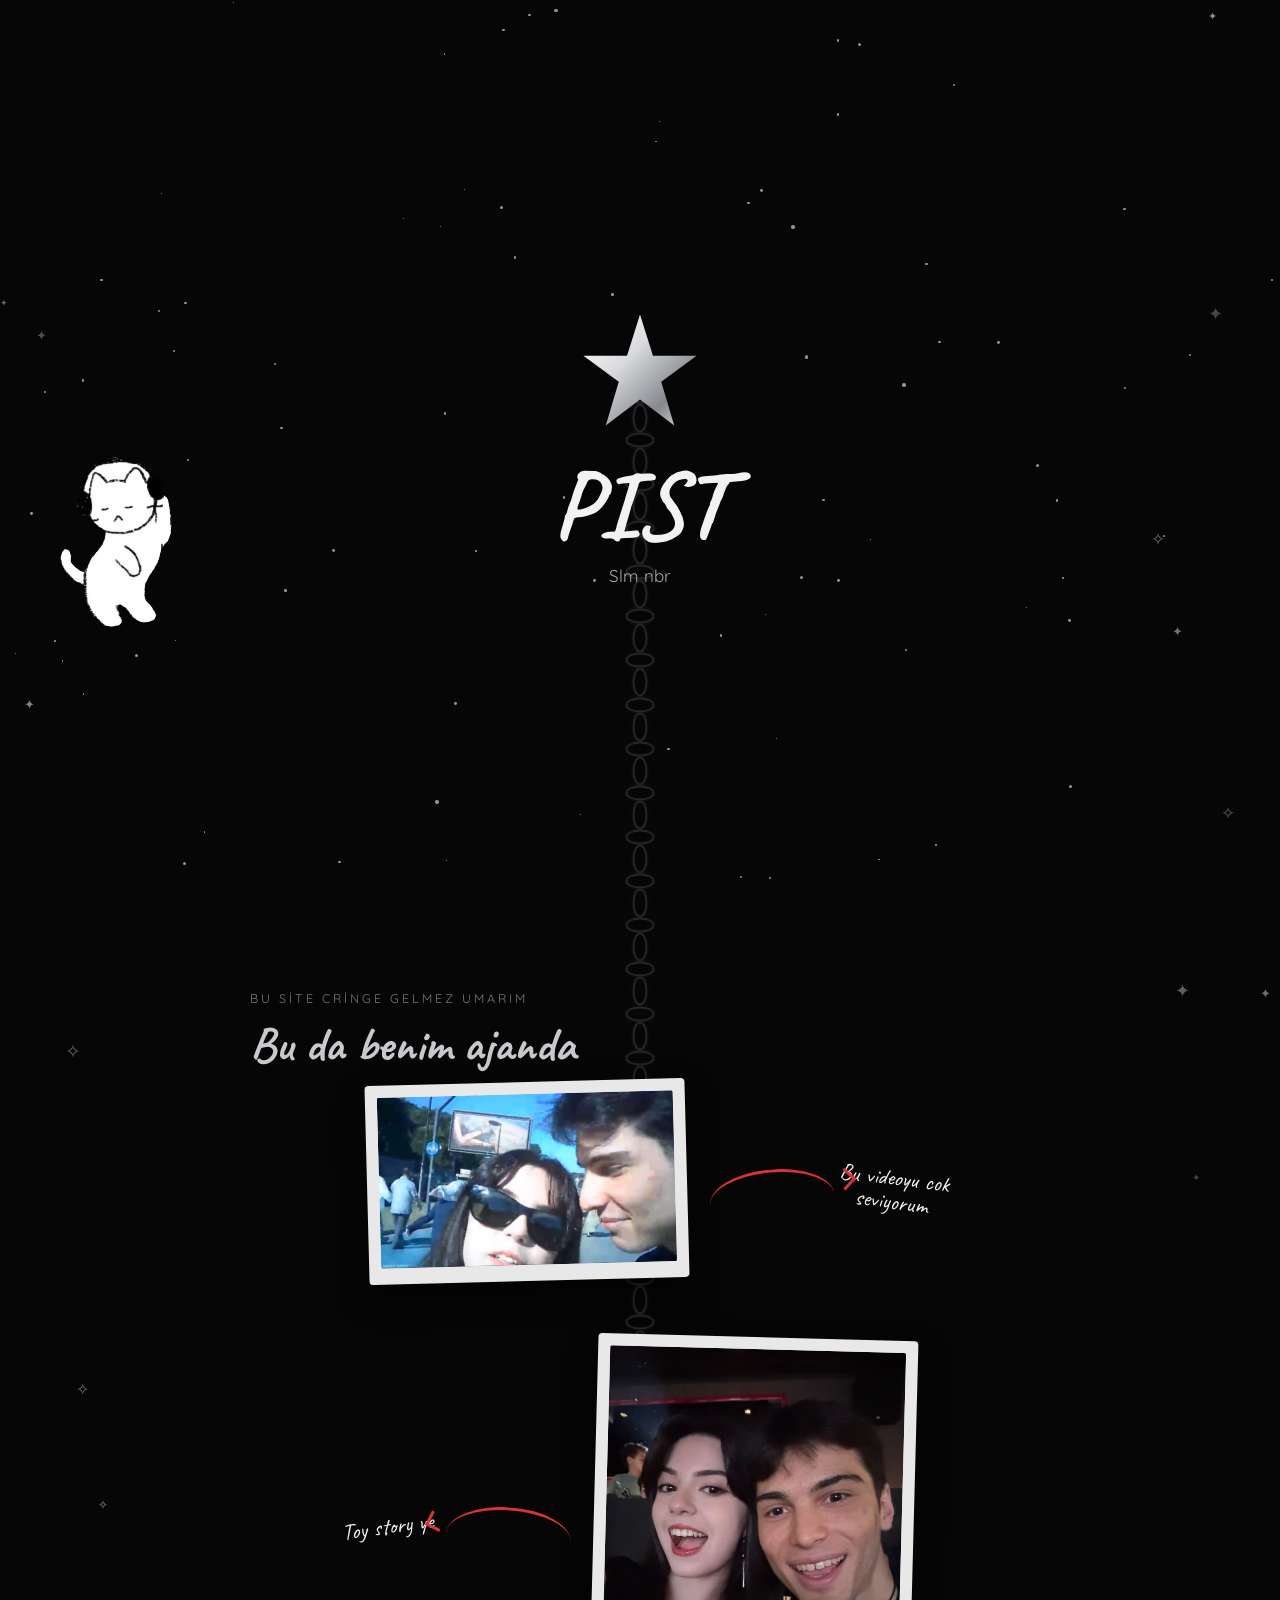
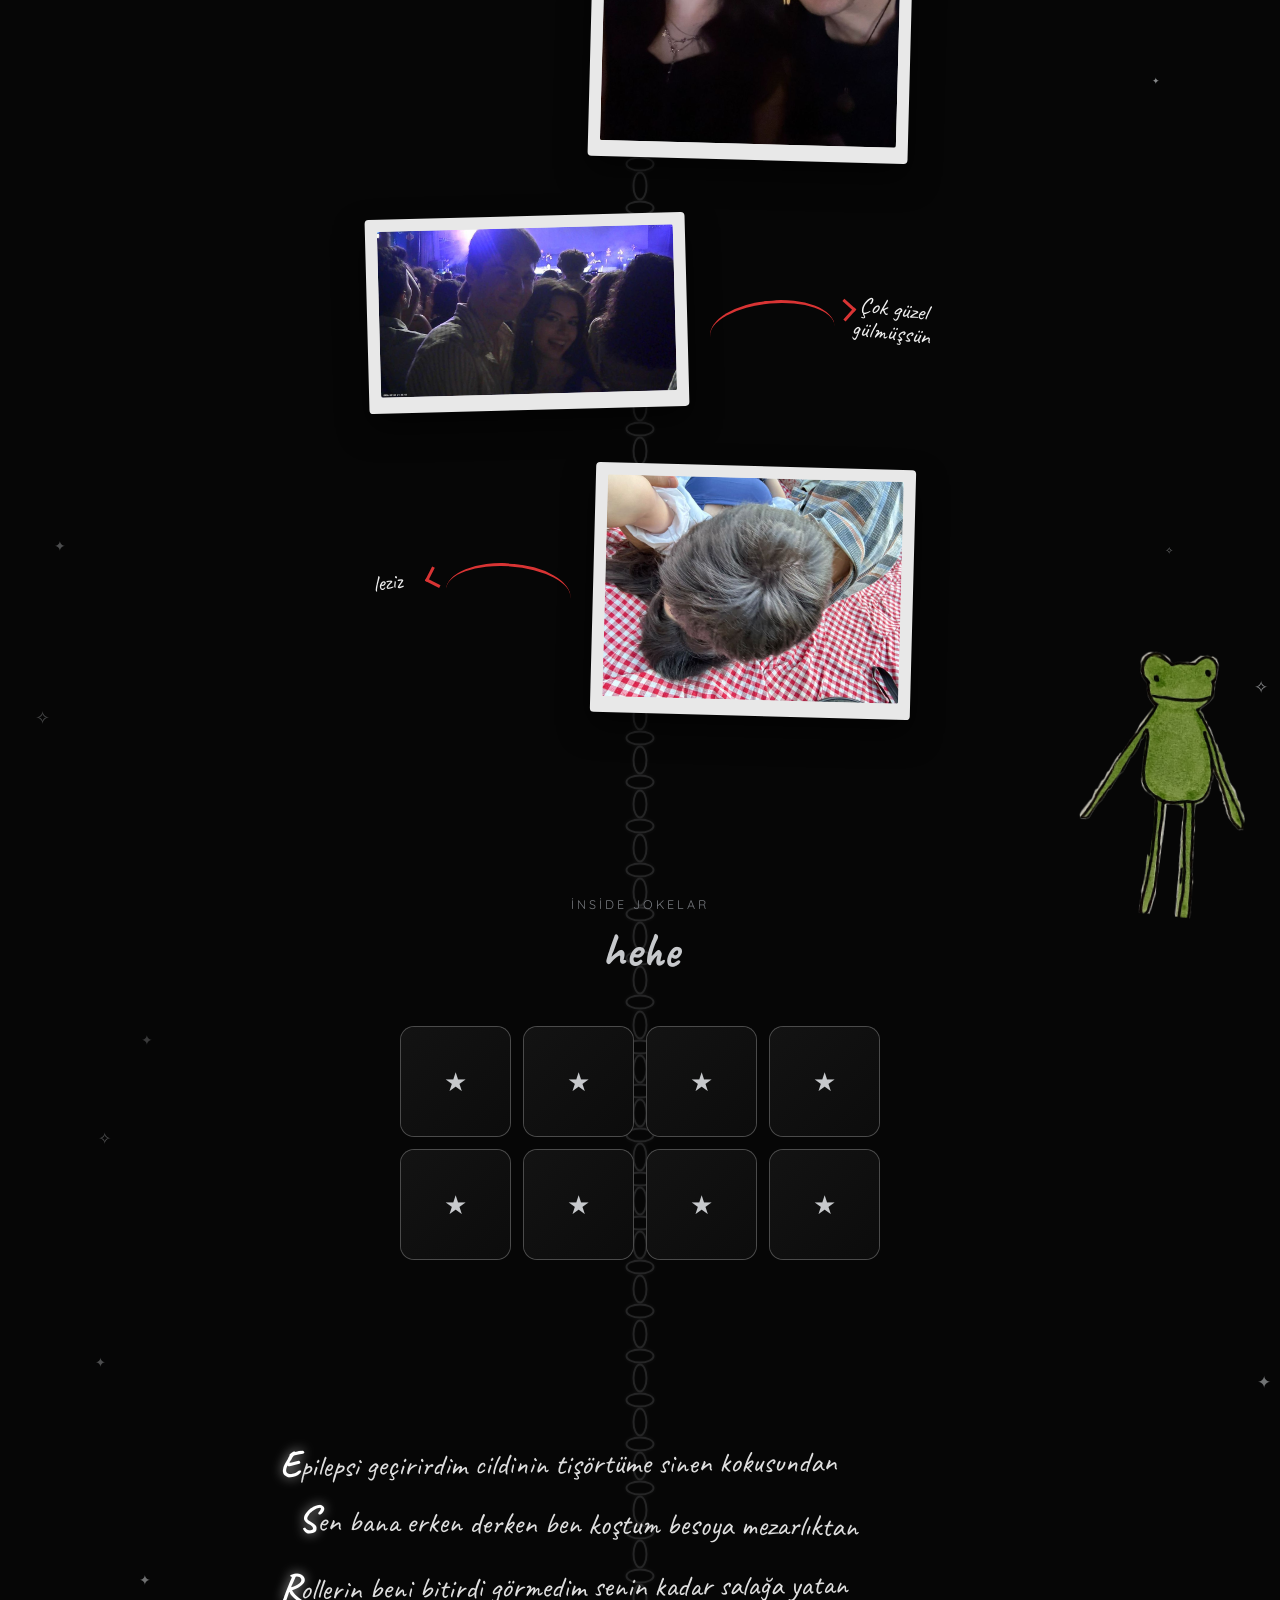
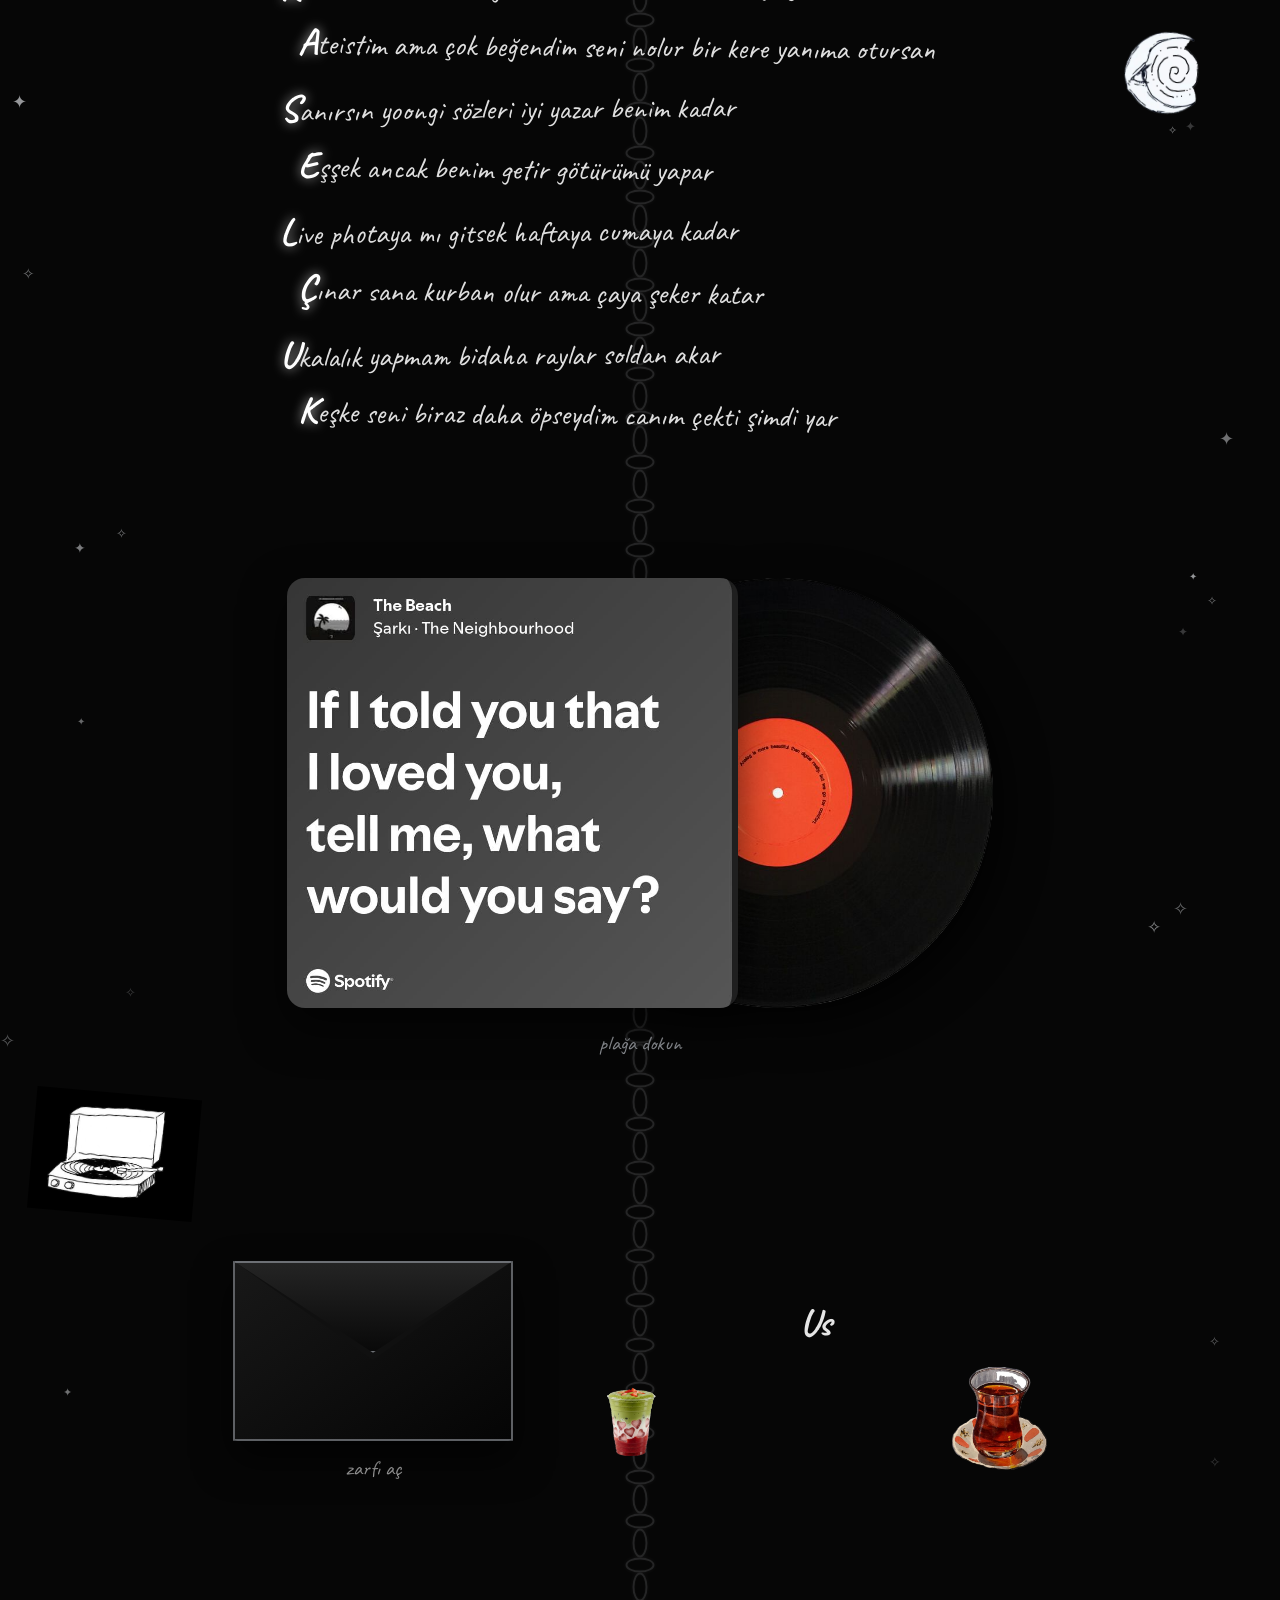
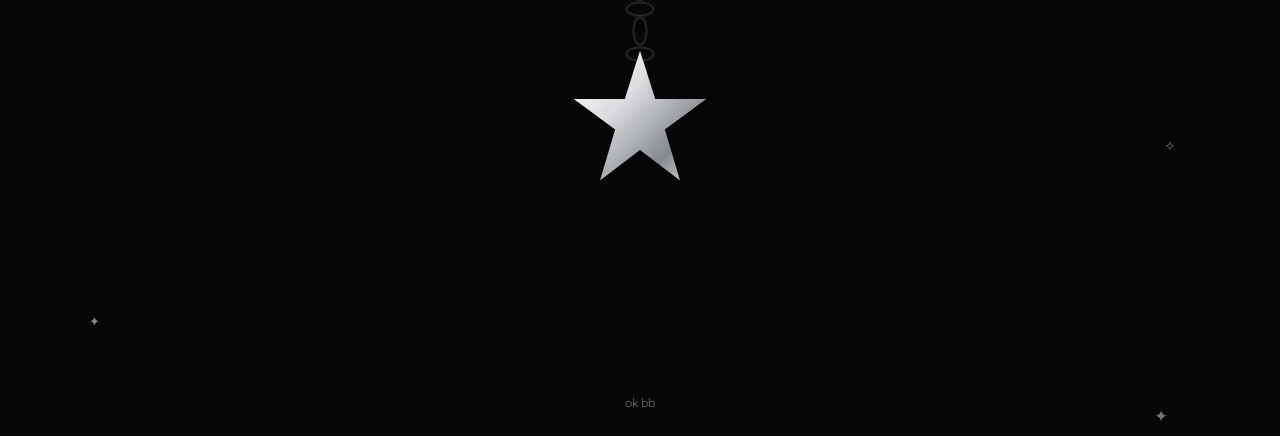
==== index.html @ 46d92c73 "s" ====
<!DOCTYPE html>
<html lang="tr">
<head>
<meta charset="UTF-8">
<meta name="viewport" content="width=device-width, initial-scale=1.0">
<title>★</title>
<link rel="icon" href="data:image/svg+xml,<svg xmlns=%22http://www.w3.org/2000/svg%22 viewBox=%220 0 100 100%22><text y=%22.9em%22 font-size=%2290%22 fill=%22silver%22>★</text></svg>">
<link rel="preconnect" href="https://fonts.googleapis.com">
<link rel="preconnect" href="https://fonts.gstatic.com" crossorigin>
<link href="https://fonts.googleapis.com/css2?family=Caveat:wght@500;600;700&family=Quicksand:wght@400;500;600;700&display=swap" rel="stylesheet">
<link rel="stylesheet" href="style.css">
</head>
<body>

<div id="stars"></div>
<div id="side-stars"></div>
<div id="star-chain" aria-hidden="true"></div>
<div class="page-photo page-photo-1"><img src="side-photo-1.png" alt=""></div>
<div class="page-photo page-photo-2"><img src="side-photo-2.png" alt=""></div>
<div class="page-photo page-photo-3"><img src="side-photo-3.png" alt=""></div>
<div class="page-photo page-photo-4"><img src="side-photo-4.png" alt=""></div>

<section id="hero">
  <div class="star-wrap"><button class="silver-star" id="top-star" type="button" onclick="loveBurst()" aria-label="Yıldızları göster"></button></div>
  <h1>PIST</h1>
  <p class="sub">Slm nbr</p>
</section>

<section id="anlar">
  <div class="eyebrow-label">Bu site cringe gelmez umarım</div>
  <h2 class="section-title">Bu da benim ajanda</h2>

  <div class="moments">
    <div class="moment">
      <div class="polaroid"><div class="frame"><img src="memory-1.jpg" alt=""></div></div>
      <div class="note">Bu videoyu cok seviyorum</div>
    </div>

    <div class="moment">
      <div class="polaroid"><div class="frame"><img src="memory-2.jpg" alt=""></div></div>
      <div class="note">Toy story ye</div>
    </div>

    <div class="moment">
      <div class="polaroid"><div class="frame"><img src="memory-3.jpg" alt=""></div></div>
      <div class="note">Çok güzel gülmüşsün</div>
    </div>

    <div class="moment">
      <div class="polaroid"><div class="frame"><img src="memory-4.jpg" alt=""></div></div>
      <div class="note">leziz</div>
    </div>
  </div>
</section>

<section id="game">
  <div class="eyebrow-label">inside jokelar</div>
  <h2 class="section-title">hehe</h2>
  <p class="section-desc" style="margin-left:auto;margin-right:auto;"></p>
  <div class="board" id="board"></div>
  <p id="game-status" role="status" aria-live="polite"></p>
</section>

<section id="akrostis" aria-label="Esra için akrostiş">
  <div class="acrostic">
    <p>Epilepsi geçirirdim cildinin tişörtüme sinen kokusundan</p>
    <p>Sen bana erken derken ben koştum besoya mezarlıktan</p>
    <p>Rollerin beni bitirdi görmedim senin kadar salağa yatan</p>
    <p>Ateistim ama çok beğendim seni nolur bir kere yanıma otursan</p>
    <p>Sanırsın yoongi sözleri iyi yazar benim kadar</p>
    <p>Eşşek ancak benim getir götürümü yapar</p>
    <p>Live photaya mı gitsek haftaya cumaya kadar</p>
    <p>Çınar sana kurban olur ama çaya şeker katar</p>
    <p>Ukalalık yapmam bidaha raylar soldan akar</p>
    <p>Keşke seni biraz daha öpseydim canım çekti şimdi yar</p>
  </div>
</section>

<section id="music-player">
  <button class="music-player" type="button" aria-label="Müziği çal ve plağı döndür" aria-pressed="false" onclick="toggleRecord(this, event)">
    <span class="record-disc" aria-hidden="true"><img src="plak.png" alt=""></span>
    <img class="music-card" src="music.jpeg" alt="The Beach — The Neighbourhood; If I told you that I loved you, tell me, what would you say?">
  </button>
  <p class="player-hint">plağa dokun</p>
  <audio id="record-audio" src="the-beach.mp3" preload="metadata"></audio>
</section>

<section id="letter-video">
  <div class="letter-video-wrap">
    <div class="envelope-area">
      <button class="envelope" type="button" aria-label="Zarfı aç" aria-expanded="false" onclick="toggleEnvelope(this)">
        <span class="envelope-back" aria-hidden="true"></span>
        <img class="kiss-photo" src="kiss.jpeg" alt="Zarfın içindeki fotoğraf">
        <span class="envelope-flap" aria-hidden="true"></span>
        <span class="envelope-front" aria-hidden="true"></span>
      </button>
      <p class="envelope-hint">zarfı aç</p>
    </div>
    <div class="video-column">
      <h3 class="us-title">Us</h3>
      <div class="us-scene">
        <img class="us-side" src="matcha.png" alt="Matcha">
        <video class="side-video" src="video.mp4" autoplay muted loop playsinline preload="auto" aria-label="Hareketli anı"></video>
        <img class="us-side" src="cay.png" alt="Çay">
      </div>
    </div>
  </div>
  <audio id="envelope-audio" src="ham.mp3" preload="metadata"></audio>
</section>

<section id="final">
  <button class="silver-star" id="bottom-star" type="button" onclick="loveBurst()" aria-label="Yıldızları göster"></button>
</section>

<footer>ok bb</footer>

<script src="script.js"></script>
</body>
</html>
---- style.css ----
:root{
    --night: #060606;
    --night2: #131313;
    --night3: #0c0c0c;
    --gold: #c7c9cc;
    --rose: #a7a9ac;
    --cream: #f2f2f2;
    --plum: #777a7f;
  }

  *{box-sizing:border-box; margin:0; padding:0;}
  html{scroll-behavior:smooth;}

  body{
    background: var(--night);
    color: var(--cream);
    font-family:'Quicksand', sans-serif;
    overflow-x:hidden;
    position:relative;
  }

  #stars{ position:fixed; inset:0; z-index:0; pointer-events:none; }
  .star{ position:absolute; background:var(--cream); border-radius:50%; opacity:.6; animation: twinkle 3s ease-in-out infinite; }
  @keyframes twinkle{ 0%,100%{opacity:.2; transform:scale(1);} 50%{opacity:1; transform:scale(1.4);} }

  #side-stars{ position:absolute; top:0; left:0; width:100%; z-index:0; pointer-events:none; }
  .side-star{ position:absolute; color:var(--gold); animation: twinkle 4s ease-in-out infinite; }
  #star-chain{ position:absolute; inset:0 0 auto; z-index:0; pointer-events:none; overflow:hidden; opacity:.16; }
  .chain-link{
    position:absolute; width:15px; height:29px; border:2px solid #c7c9cc; border-radius:50%;
    box-shadow:0 0 5px rgba(255,255,255,.35), inset 0 0 3px rgba(255,255,255,.25);
    transform:translate(-50%,-50%) rotate(var(--link-angle));
  }

  section{ position:relative; z-index:2; padding:90px 20px; max-width:820px; margin:0 auto; }
  h1,h2{ font-family:'Caveat', cursive; font-weight:700; }

  /* HERO */
  #hero{ min-height:100vh; display:flex; flex-direction:column; align-items:center; justify-content:center; text-align:center; }
  .star-wrap{ margin-bottom:24px; }
  .silver-star{
    width:118px; height:118px;
    display:block; border:0; padding:0; cursor:pointer;
    background:linear-gradient(135deg, #fff 5%, #d8dadd 38%, #85888d 72%, #f4f4f4 100%);
    clip-path:polygon(50% 0%, 61% 35%, 98% 35%, 68% 57%, 79% 94%, 50% 72%, 21% 94%, 32% 57%, 2% 35%, 39% 35%);
    filter:drop-shadow(0 0 12px rgba(255,255,255,.75)) drop-shadow(0 0 32px rgba(190,195,202,.45));
    animation: floaty 5s ease-in-out infinite;
  }
  .silver-star:hover{ filter:drop-shadow(0 0 16px rgba(255,255,255,.95)) drop-shadow(0 0 38px rgba(190,195,202,.65)); }
  .silver-star:focus-visible{ outline:3px solid #fff; outline-offset:7px; }
  @keyframes floaty{ 0%,100%{transform:translateY(0);} 50%{transform:translateY(-14px);} }

  #hero h1{ font-size:clamp(56px,10vw,96px); color:var(--cream); line-height:1; }
  #hero .sub{ font-size:17px; color:var(--rose); margin-top:12px; }

  .eyebrow-label{ font-size:12.5px; letter-spacing:3px; text-transform:uppercase; color:var(--plum); margin-bottom:8px; }
  .section-title{ font-size:clamp(32px,6vw,48px); color:var(--gold); margin-bottom:8px; }
  .section-desc{ color:var(--cream); opacity:.65; font-size:15px; margin-bottom:46px; max-width:520px; }

  /* ÖNEMLİ ANLAR */
  .moments{ display:flex; flex-direction:column; gap:56px; align-items:center; position:relative; }
  .moment{ width:min(650px, 100%); display:flex; flex-direction:column; align-items:center; position:relative; z-index:2; }
  .polaroid{
    width:min(320px, 82vw); background:#e8e8e8; padding:12px 12px 16px; border-radius:4px;
    box-shadow:0 14px 30px rgba(0,0,0,.55); position:relative; z-index:2;
  }
  .moment:nth-child(odd) .polaroid{ transform:rotate(-1.5deg); }
  .moment:nth-child(even) .polaroid{ transform:rotate(1.5deg); }
  .moment:nth-child(odd) .polaroid{ align-self:flex-start; margin-left:8%; }
  .moment:nth-child(even) .polaroid{ align-self:flex-end; margin-right:8%; }
  .polaroid .frame{
    width:100%; border-radius:2px; overflow:hidden; background:#b8b8b8; display:block;
  }
  .polaroid .frame img{ width:100%; display:block; object-fit:cover; }

  .page-photo{
    position:absolute; width:clamp(90px, 13vw, 165px); padding:0;
    background:transparent; box-shadow:none; z-index:1; pointer-events:none;
  }
  .page-photo img{ display:block; width:100%; height:auto; background:transparent; }
  .page-photo-4 img{ mix-blend-mode:screen; }
  .page-photo-1{ top:8%; left:clamp(8px,2.5vw,42px); transform:rotate(-6deg); }
  .page-photo-2{ top:43%; right:clamp(8px,2.5vw,42px); transform:rotate(6deg); }
  .page-photo-3{ top:61%; right:clamp(8px,2.5vw,42px); transform:rotate(-5deg); }
  .page-photo-4{ top:82%; left:clamp(8px,2.5vw,42px); transform:rotate(5deg); }

  .note{
    position:absolute; top:42%; width:145px; padding:0; font-family:'Caveat', cursive;
    font-size:23px; line-height:1.05; color:#eee; text-align:center;
  }
  .note{ z-index:1; }
  .note::before{ content:''; position:absolute; top:38%; width:125px; height:58px; border-top:3px solid #d93434; border-radius:50%; z-index:1; }
  .note::after{ content:''; position:absolute; top:22%; width:13px; height:13px; border-top:3px solid #d93434; border-left:3px solid #d93434; z-index:1; }
  .moment:nth-child(odd) .note{ right:0; transform:rotate(7deg); }
  .moment:nth-child(odd) .note::before{ right:88%; transform:rotate(-12deg); }
  .moment:nth-child(odd) .note::after{ right:78%; transform:rotate(125deg); }
  .moment:nth-child(even) .note{ left:0; transform:rotate(-8deg); }
  .moment:nth-child(even) .note::before{ left:88%; transform:rotate(12deg); }
  .moment:nth-child(even) .note::after{ left:78%; transform:rotate(-55deg); }

  /* MEMORY GAME */
  #game{ text-align:center; }
  .board{ display:grid; grid-template-columns:repeat(4,1fr); gap:12px; max-width:480px; margin:0 auto; }
  .card{
    aspect-ratio:1/1; border-radius:14px; cursor:pointer; position:relative;
    background:var(--night2); border:1px solid rgba(205,205,205,.3);
    transform-style:preserve-3d; transition: transform .35s ease;
  }
  .card .face{
    position:absolute; inset:0; display:flex; align-items:center; justify-content:center;
    border-radius:14px; backface-visibility:hidden; padding:6px; text-align:center;
  }
  .card .front{ background:linear-gradient(135deg, var(--night2), var(--night3)); font-size:26px; color:var(--gold); }
  .card .back{ background:linear-gradient(135deg, var(--rose), var(--plum)); color:#fff; font-family:'Caveat'; font-size:15px; transform:rotateY(180deg); line-height:1.25; }
  .card.flipped{ transform:rotateY(180deg); }
  .card.matched{ opacity:.5; cursor:default; }
  .card:focus-visible{ outline:2px solid var(--gold); }
  #game-status{ margin-top:20px; font-size:14.5px; color:var(--rose); min-height:22px; }

  /* AKROSTİŞ */
  #akrostis{ padding-top:35px; padding-bottom:75px; }
  .acrostic{ max-width:720px; margin:0 auto; font-family:'Caveat', cursive; font-size:clamp(22px,3.5vw,30px); line-height:1.45; color:#dedede; }
  .acrostic p{ transform:rotate(var(--tilt)); margin:7px 0; }
  .acrostic p::first-letter{ color:#fff; font-size:1.25em; font-weight:700; text-shadow:0 0 12px rgba(255,255,255,.7); }
  .acrostic p:nth-child(odd){ --tilt:-.5deg; }
  .acrostic p:nth-child(even){ --tilt:.5deg; padding-left:18px; }

  /* MÜZİK KARTI VE PLAK */
  #music-player{ padding-top:55px; padding-bottom:20px; text-align:center; overflow:visible; }
  .music-player{
    --player-size:min(58vw, 430px);
    position:relative; display:inline-block; height:var(--player-size);
    width:calc(var(--player-size) * 1.64); border:0; padding:0; background:none;
    cursor:pointer; isolation:isolate;
  }
  .music-card{
    position:absolute; z-index:2; left:0; top:0; height:var(--player-size); width:auto;
    border-radius:18px; box-shadow:0 18px 45px rgba(0,0,0,.6); display:block;
  }
  .record-disc{
    position:absolute; z-index:1; left:calc(var(--player-size) * .64); top:0;
    width:var(--player-size); height:var(--player-size); border-radius:50%; overflow:hidden;
    filter:drop-shadow(10px 15px 22px rgba(0,0,0,.75));
  }
  .record-disc img{
    position:absolute; width:100%; height:auto; left:0; top:50%;
    transform:translateY(-50%) rotate(0deg); transform-origin:50% 50%; display:block;
  }
  .music-player.is-spinning .record-disc img{ animation:recordSpin 2.8s linear infinite; }
  @keyframes recordSpin{ to{ transform:translateY(-50%) rotate(360deg); } }
  .peki-drop{
    position:absolute; z-index:0; left:18%; top:48%; margin:0; color:#fff;
    font-family:'Quicksand', sans-serif; font-size:clamp(38px,7vw,76px); font-weight:700;
    letter-spacing:.12em; pointer-events:none; white-space:nowrap;
    animation:pekiFall 5.5s cubic-bezier(.32,.03,.62,1) forwards;
  }
  @keyframes pekiFall{
    0%{ transform:translate(-50%,-50%) scale(.7); opacity:0; }
    14%{ opacity:1; }
    38%{ transform:translate(-50%,75%) scale(1); opacity:1; }
    100%{ transform:translate(-50%,105vh) scale(1.08); opacity:0; }
  }
  .record-star{
    position:fixed; z-index:20; left:0; top:0; color:#f4f4f4; pointer-events:none;
    font-size:var(--star-size); line-height:1; text-shadow:0 0 12px #fff;
    animation:starExplosion 1.25s cubic-bezier(.12,.72,.2,1) forwards;
  }
  @keyframes starExplosion{
    0%{ transform:translate(-50%,-50%) scale(.05) rotate(0deg); opacity:0; }
    18%{ opacity:1; }
    72%{ opacity:1; }
    100%{ transform:translate(calc(-50% + var(--burst-x)),calc(-50% + var(--burst-y))) scale(2.8) rotate(var(--spin)); opacity:0; }
  }

  .clap-video{
    position:fixed; z-index:100; left:50%; top:50%; width:min(78vw,520px); max-height:78vh;
    transform:translate(-50%,-50%) scale(.82); object-fit:contain; pointer-events:none;
    border:0; background:transparent; filter:drop-shadow(0 18px 36px rgba(0,0,0,.75));
    animation:clapAppear .28s ease-out forwards;
  }
  .clap-video.is-leaving{ animation:clapDisappear .28s ease-in forwards; }
  @keyframes clapAppear{ to{ transform:translate(-50%,-50%) scale(1); } }
  @keyframes clapDisappear{ to{ transform:translate(-50%,-50%) scale(.9); opacity:0; } }
  .music-player:focus-visible{ outline:3px solid #d8dadd; outline-offset:10px; border-radius:18px; }
  .player-hint{ margin-top:18px; color:#8f9297; font-family:'Caveat', cursive; font-size:21px; }

  /* ZARF VE VİDEO */
  #letter-video{ padding-top:20px; padding-bottom:110px; }
  .letter-video-wrap{ display:flex; align-items:flex-end; justify-content:center; gap:clamp(28px,6vw,70px); }
  .envelope-area{ text-align:center; }
  .envelope{
    position:relative; width:280px; height:345px; border:0; padding:0; background:none;
    cursor:pointer; overflow:visible; perspective:900px;
  }
  .envelope-back{
    position:absolute; z-index:0; left:0; bottom:0; width:100%; height:180px;
    background:#101010; border:2px solid #5e6064; border-radius:5px;
    box-shadow:0 18px 38px rgba(0,0,0,.65), inset 0 0 30px rgba(255,255,255,.025);
  }
  .kiss-photo{
    position:absolute; z-index:1; left:50%; bottom:18px; width:185px; height:245px;
    object-fit:cover; padding:7px 7px 22px; background:#e7e7e7;
    box-shadow:0 7px 22px rgba(0,0,0,.65); transform:translateX(-50%) translateY(105px) rotate(-2deg);
    opacity:0; visibility:hidden;
    transition:transform 1s cubic-bezier(.2,.75,.2,1), opacity .25s ease, visibility 0s .8s; pointer-events:none;
  }
  .envelope-front{
    position:absolute; z-index:3; left:0; bottom:0; width:100%; height:180px;
    background:linear-gradient(145deg,#181818,#050505); border:2px solid #5e6064;
    clip-path:polygon(0 0,50% 55%,100% 0,100% 100%,0 100%);
  }
  .envelope-flap{
    position:absolute; z-index:4; left:0; bottom:88px; width:100%; height:92px;
    background:linear-gradient(180deg,#242424,#090909); border:2px solid #6d7075;
    clip-path:polygon(0 0,100% 0,50% 100%); transform-origin:top center;
    transition:transform .7s ease, z-index 0s .35s;
  }
  .envelope.open .envelope-flap{ transform:rotateX(180deg); z-index:0; transition:transform .7s ease, z-index 0s .2s; }
  .envelope.open .kiss-photo{
    transform:translateX(-50%) translateY(-95px) rotate(2deg); opacity:1; visibility:visible;
    transition:transform 1s cubic-bezier(.2,.75,.2,1), opacity .2s ease .12s, visibility 0s;
  }
  .envelope:focus-visible{ outline:3px solid #d8dadd; outline-offset:7px; border-radius:6px; }
  .envelope-hint{ margin-top:10px; color:#aaa; font-family:'Caveat', cursive; font-size:21px; }
  .side-video{
    width:min(250px,30vw); max-height:430px; display:block; object-fit:contain;
    border:0; border-radius:0; background:transparent; box-shadow:none;
  }
  .video-column{ display:flex; flex-direction:column; align-items:center; }
  .us-title{ margin:0 0 14px; font-family:'Caveat', cursive; font-size:38px; color:#e5e5e5; line-height:1; }
  .us-scene{ display:flex; align-items:center; justify-content:center; gap:12px; }
  .us-side{ width:min(95px,11vw); height:120px; object-fit:contain; display:block; }

  @media (max-width:600px){
    .board{ grid-template-columns:repeat(3,1fr); }
    .moments{ gap:76px; }
    .note{ position:relative; top:auto; width:70%; margin-top:25px; }
    .moment:nth-child(odd) .note{ right:auto; align-self:flex-end; margin-right:2%; }
    .moment:nth-child(even) .note{ left:auto; align-self:flex-start; margin-left:2%; }
    .note::before{ top:-34px; }
    .note::after{ top:-45px; }
    .page-photo{ width:88px; opacity:.92; }
    .music-player{ --player-size:min(53vw, 330px); }
    .letter-video-wrap{ flex-direction:column; align-items:center; gap:45px; }
    .envelope{ width:250px; height:320px; }
    .envelope-back,.envelope-front{ height:160px; }
    .envelope-flap{ bottom:78px; height:82px; }
    .kiss-photo{ width:165px; height:220px; }
    .side-video{ width:min(48vw,230px); max-height:520px; }
    .us-scene{ gap:2vw; }
    .us-side{ width:min(16vw,75px); height:min(22vw,105px); }
  }

  /* FINAL / MAIN CTA */
  #final{ text-align:center; padding-bottom:150px; padding-top:60px; }
  #final .silver-star{ width:138px; height:138px; margin:0 auto 30px; }
  .heart{ position:fixed; bottom:-20px; font-size:22px; pointer-events:none; z-index:5; animation: rise linear forwards; }
  @keyframes rise{ to{ transform:translateY(-110vh) translateX(var(--drift)); opacity:0; } }

  footer{ text-align:center; padding:26px; font-size:12px; color:var(--plum); position:relative; z-index:1; }

  @media (prefers-reduced-motion: reduce){ *{ animation:none !important; transition:none !important; } }
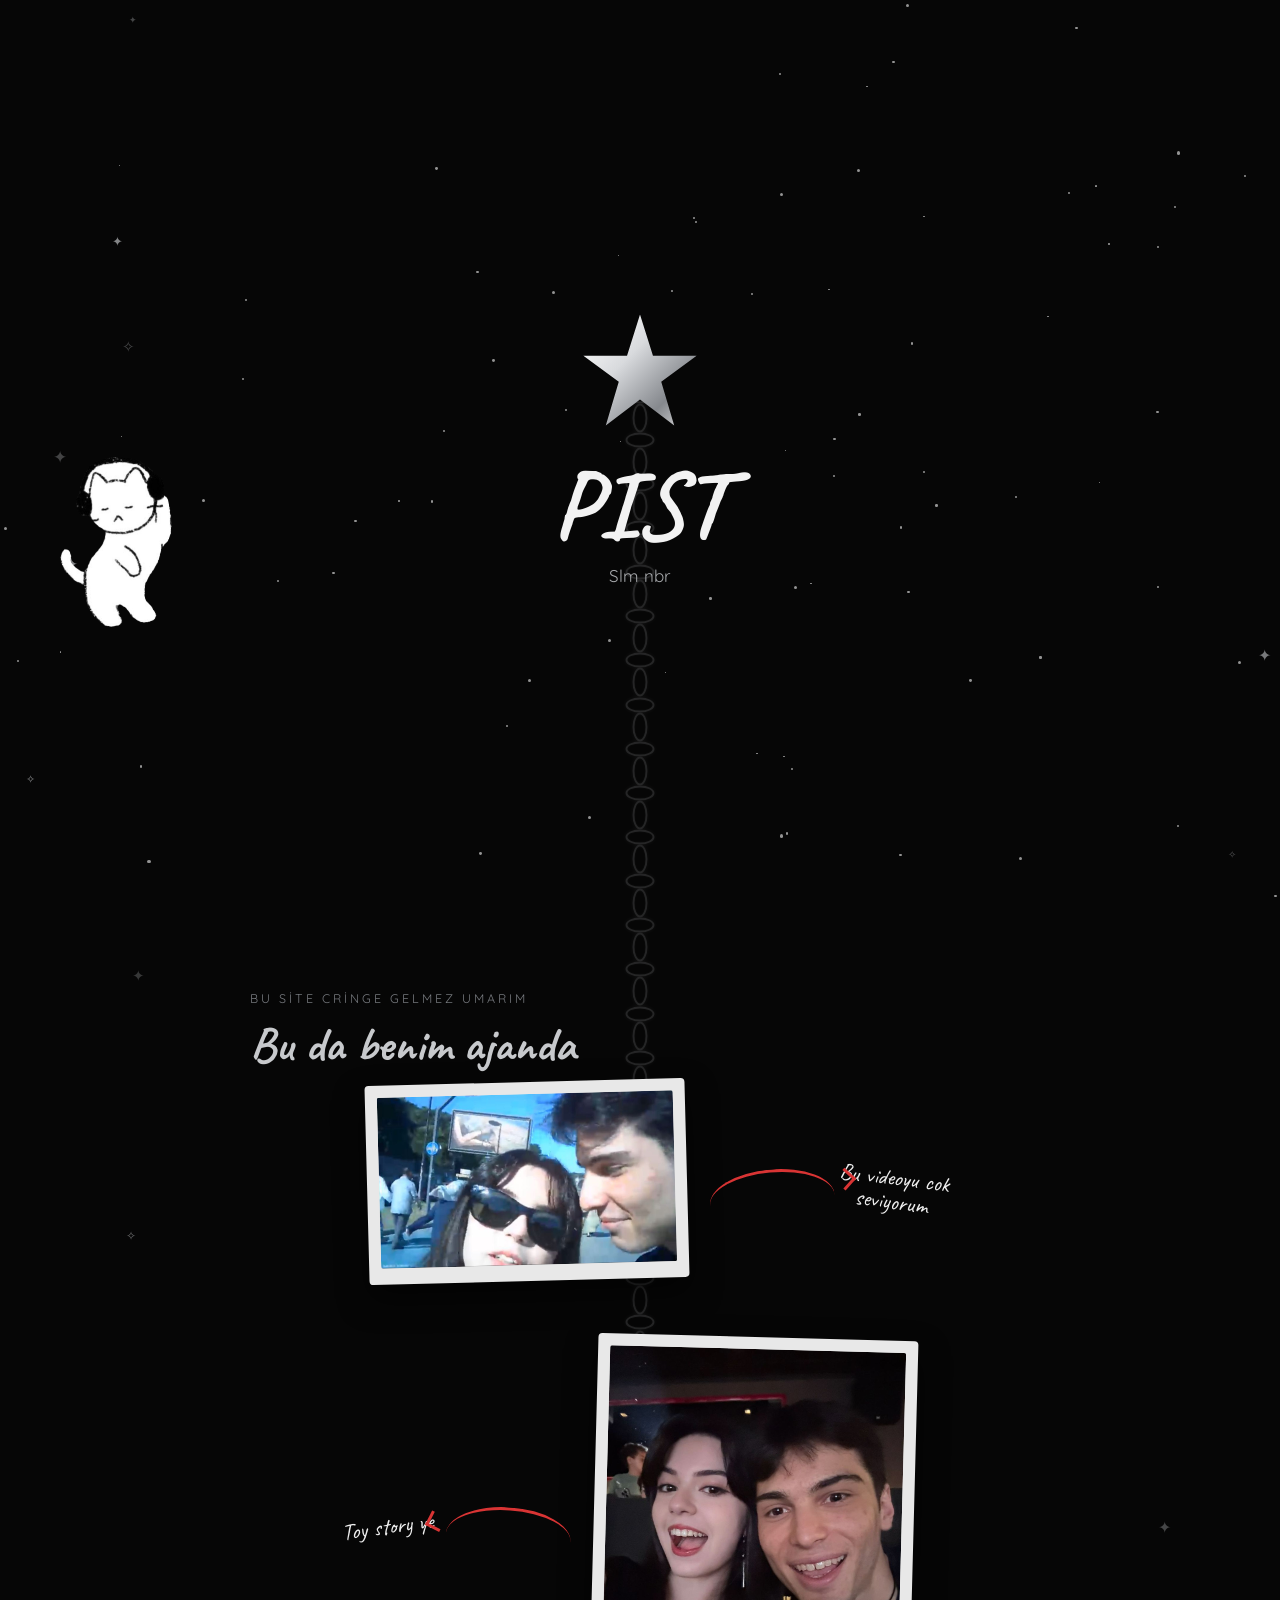
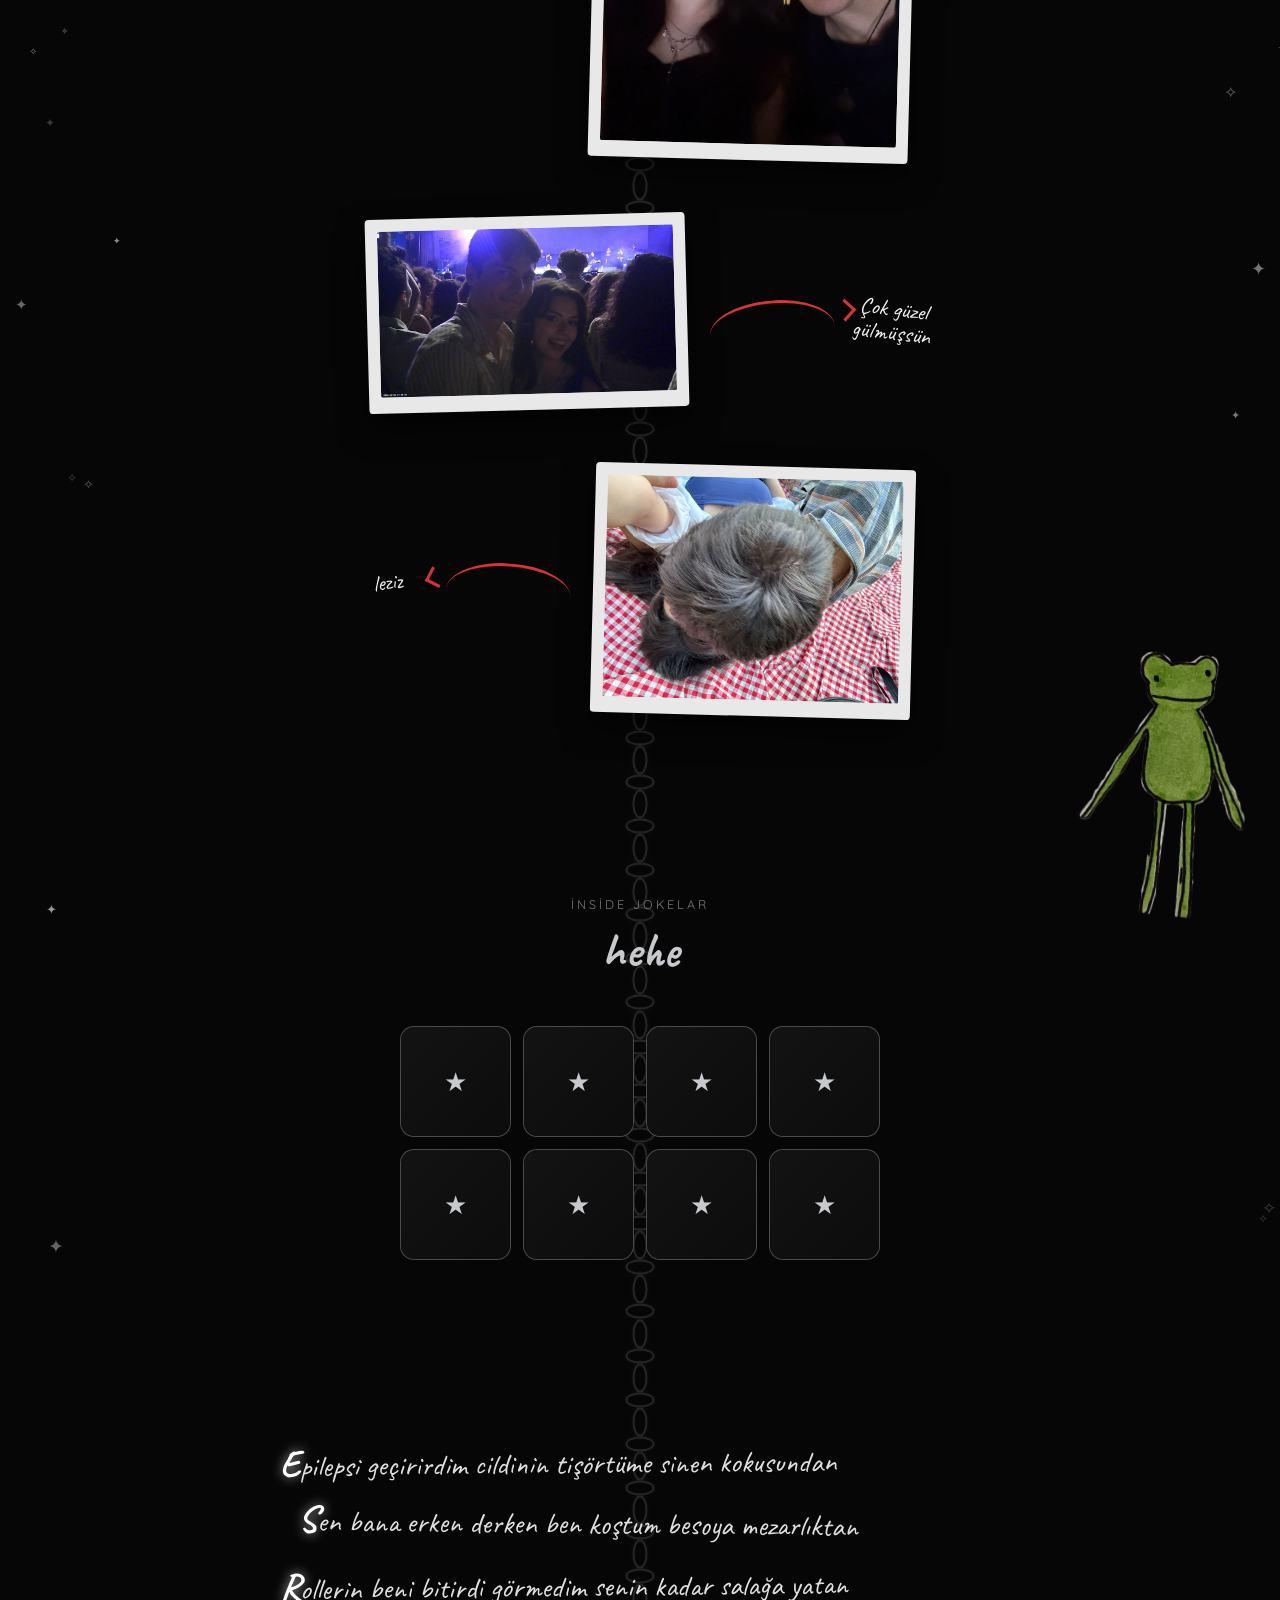
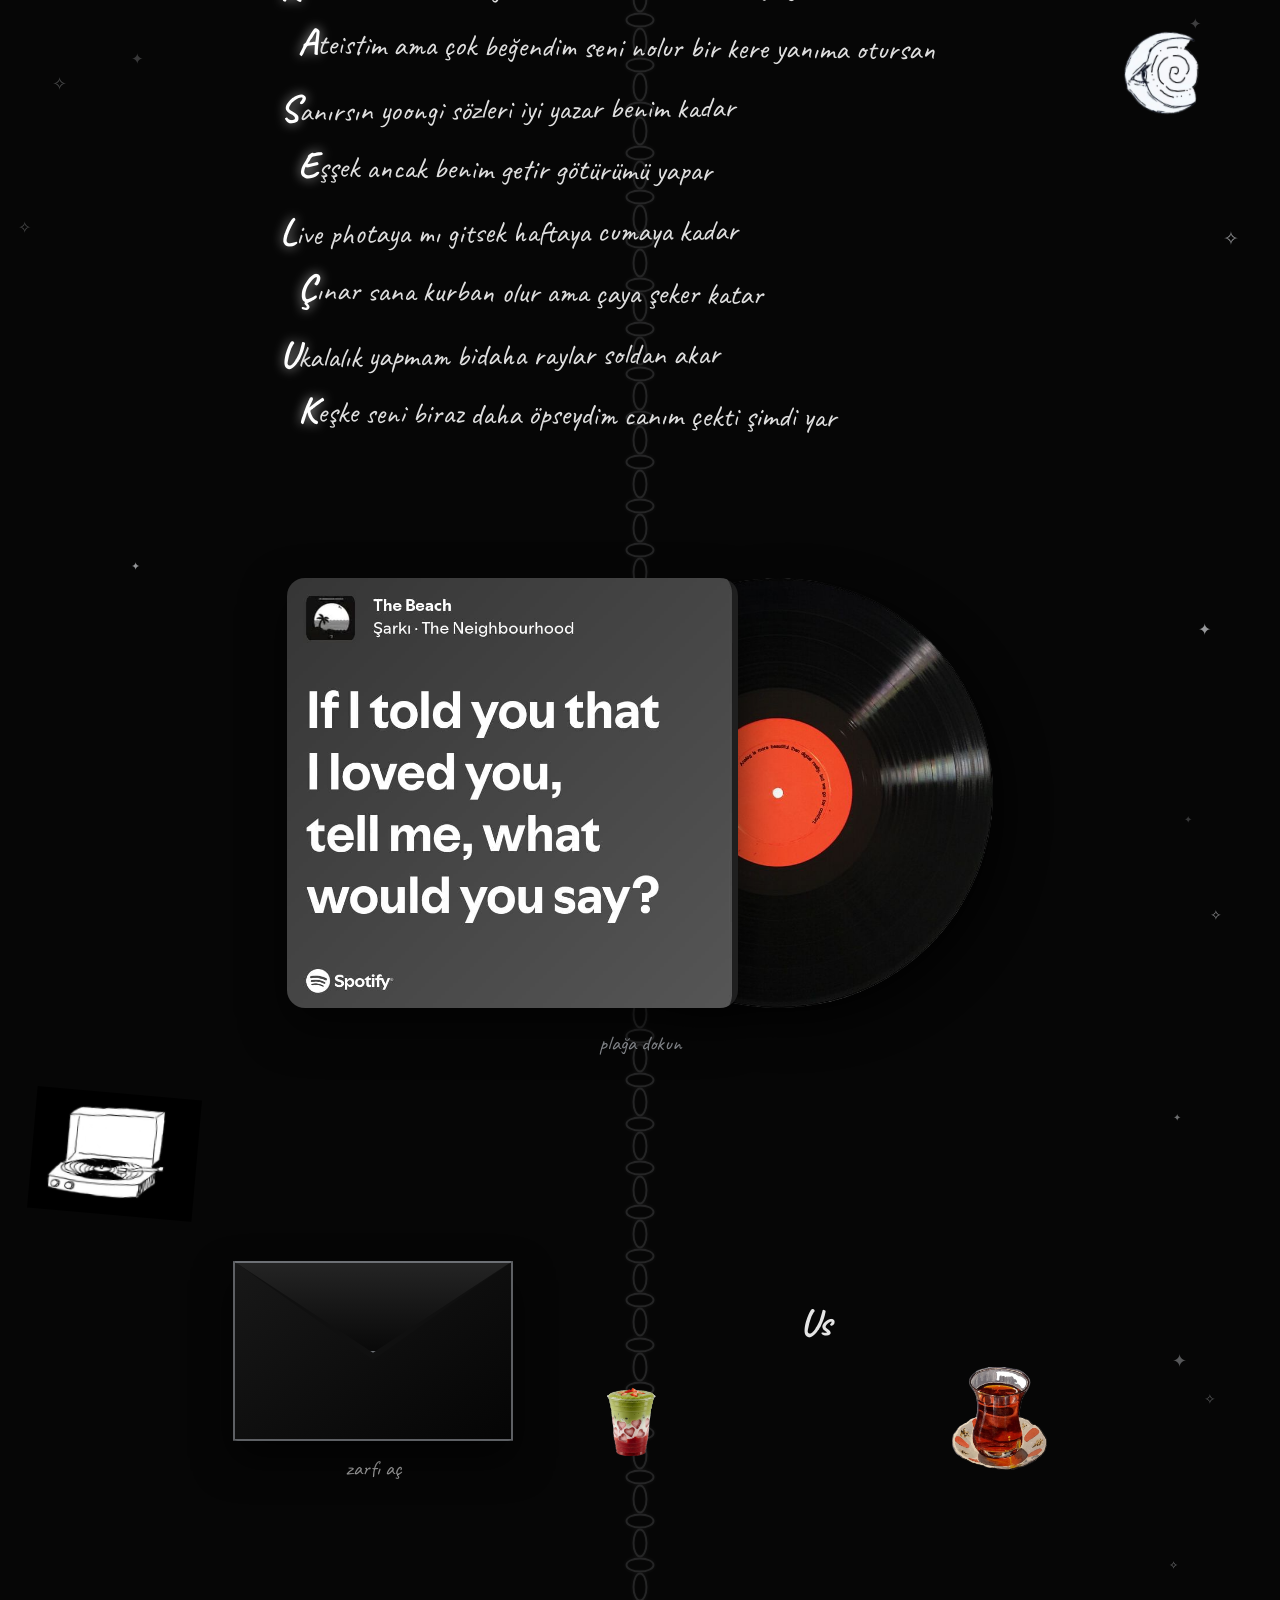
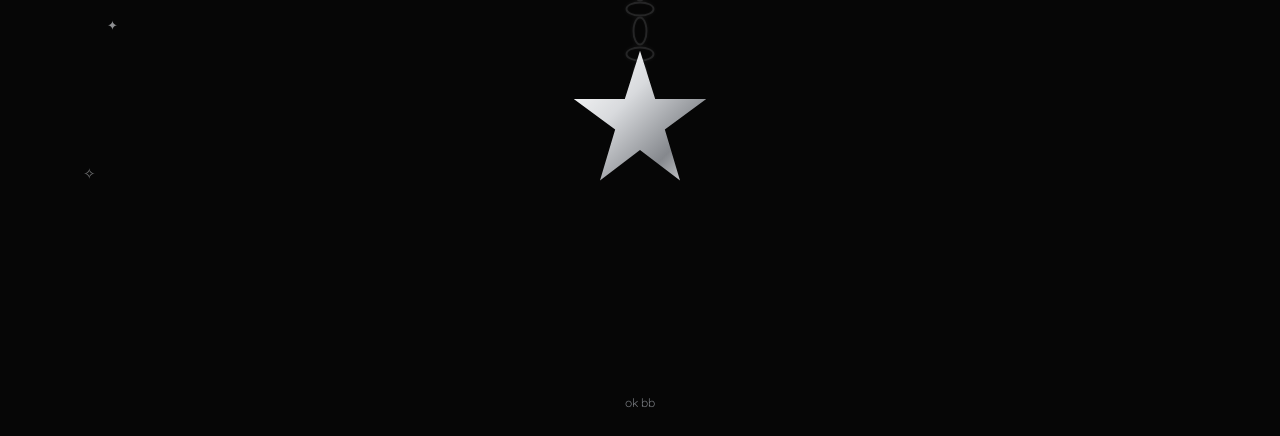
==== commit 67c83368: "l" ====
--- a/index.html
+++ b/index.html
@@ -14,6 +14,7 @@
 
 <div id="stars"></div>
 <div id="side-stars"></div>
+<div id="shooting-stars" aria-hidden="true"></div>
 <div id="star-chain" aria-hidden="true"></div>
 <div class="page-photo page-photo-1"><img src="side-photo-1.png" alt=""></div>
 <div class="page-photo page-photo-2"><img src="side-photo-2.png" alt=""></div>
--- a/style.css
+++ b/style.css
@@ -25,6 +25,27 @@
 
   #side-stars{ position:absolute; top:0; left:0; width:100%; z-index:0; pointer-events:none; }
   .side-star{ position:absolute; color:var(--gold); animation: twinkle 4s ease-in-out infinite; }
+  #shooting-stars{ position:fixed; inset:0; z-index:1; pointer-events:none; overflow:hidden; }
+  .shooting-star{
+    position:absolute; width:var(--tail-length); height:2px; border-radius:999px;
+    background:linear-gradient(90deg,transparent,rgba(210,214,220,.35),#fff);
+    filter:drop-shadow(0 0 5px rgba(255,255,255,.9));
+    transform:rotate(var(--shoot-angle)) translateX(0);
+    transform-origin:right center;
+    opacity:0;
+    animation:shootAcross var(--shoot-time) linear forwards;
+  }
+  .shooting-star::after{
+    content:''; position:absolute; right:-2px; top:50%; width:5px; height:5px;
+    border-radius:50%; background:#fff; box-shadow:0 0 10px 3px rgba(255,255,255,.75);
+    transform:translateY(-50%);
+  }
+  @keyframes shootAcross{
+    0%{ opacity:0; transform:rotate(var(--shoot-angle)) translateX(0) scaleX(.3); }
+    12%{ opacity:1; }
+    78%{ opacity:1; }
+    100%{ opacity:0; transform:rotate(var(--shoot-angle)) translateX(var(--shoot-distance)) scaleX(1); }
+  }
   #star-chain{ position:absolute; inset:0 0 auto; z-index:0; pointer-events:none; overflow:hidden; opacity:.16; }
   .chain-link{
     position:absolute; width:15px; height:29px; border:2px solid #c7c9cc; border-radius:50%;
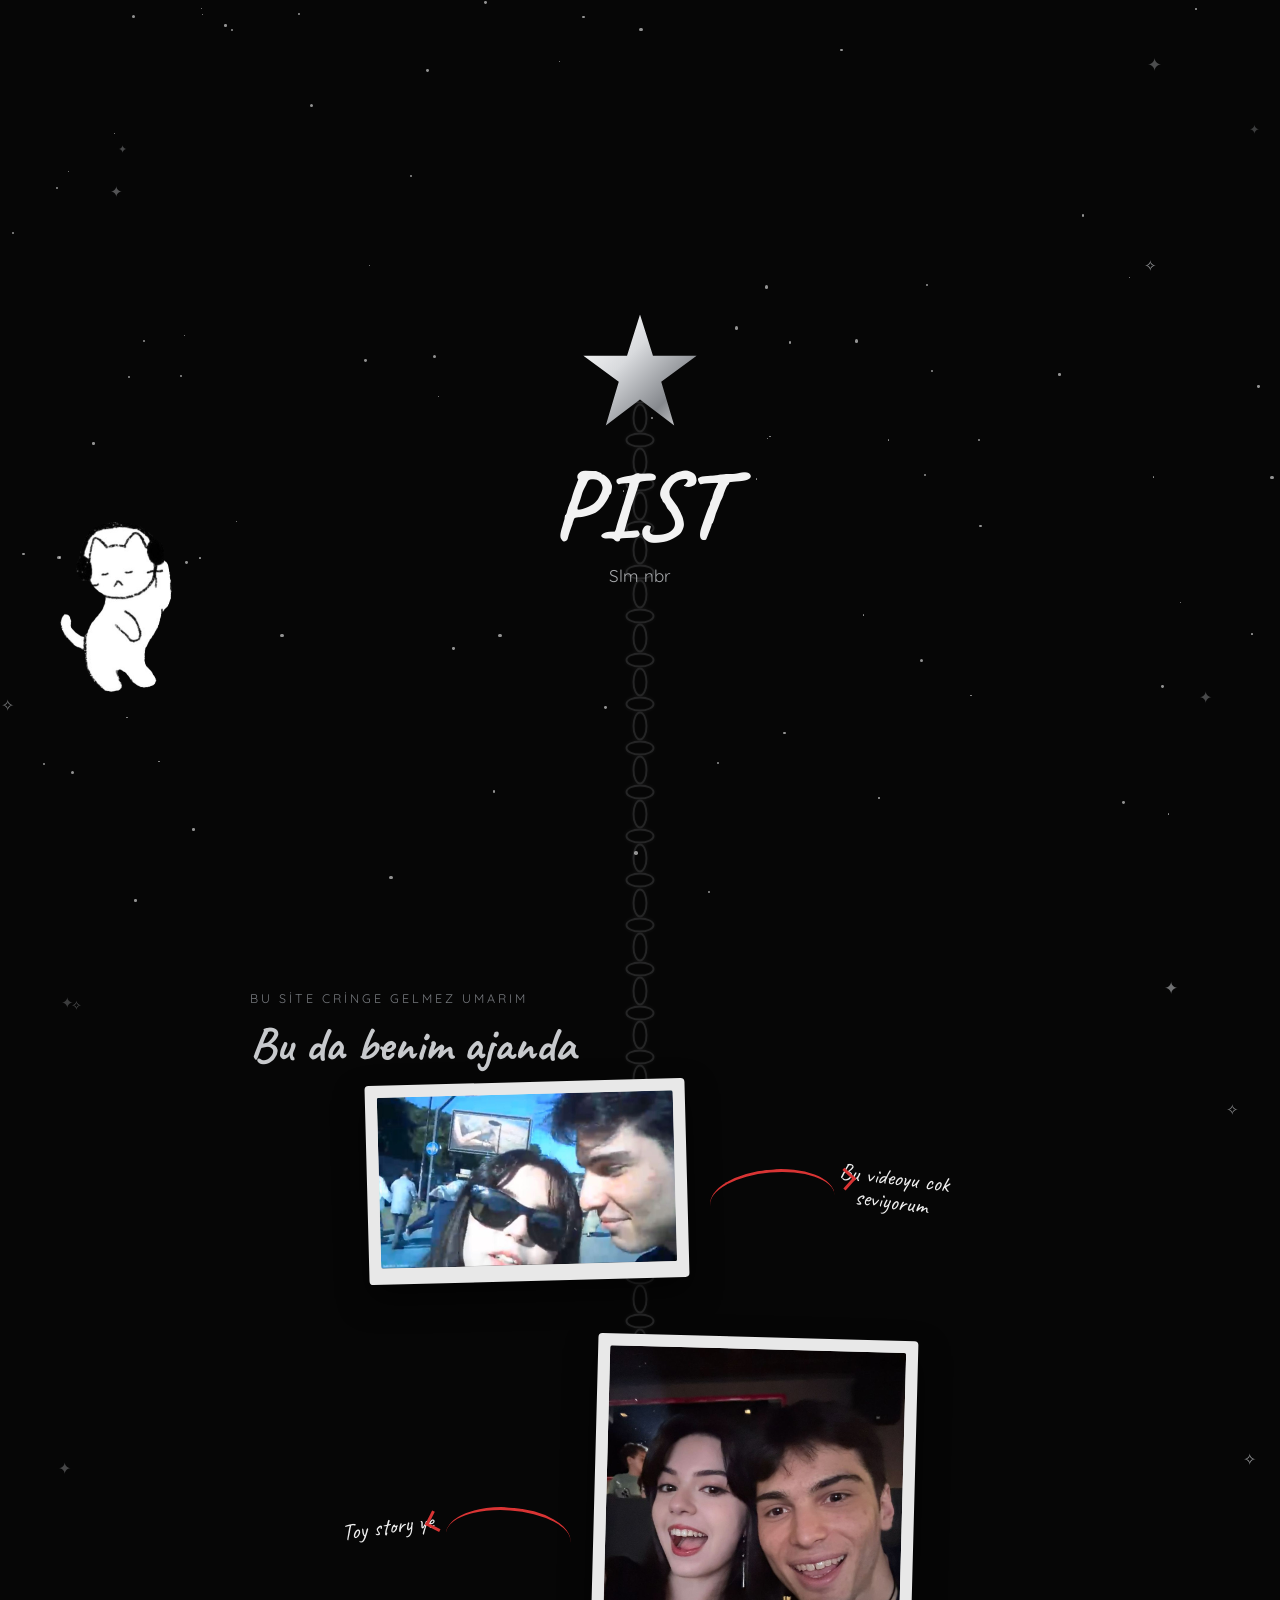
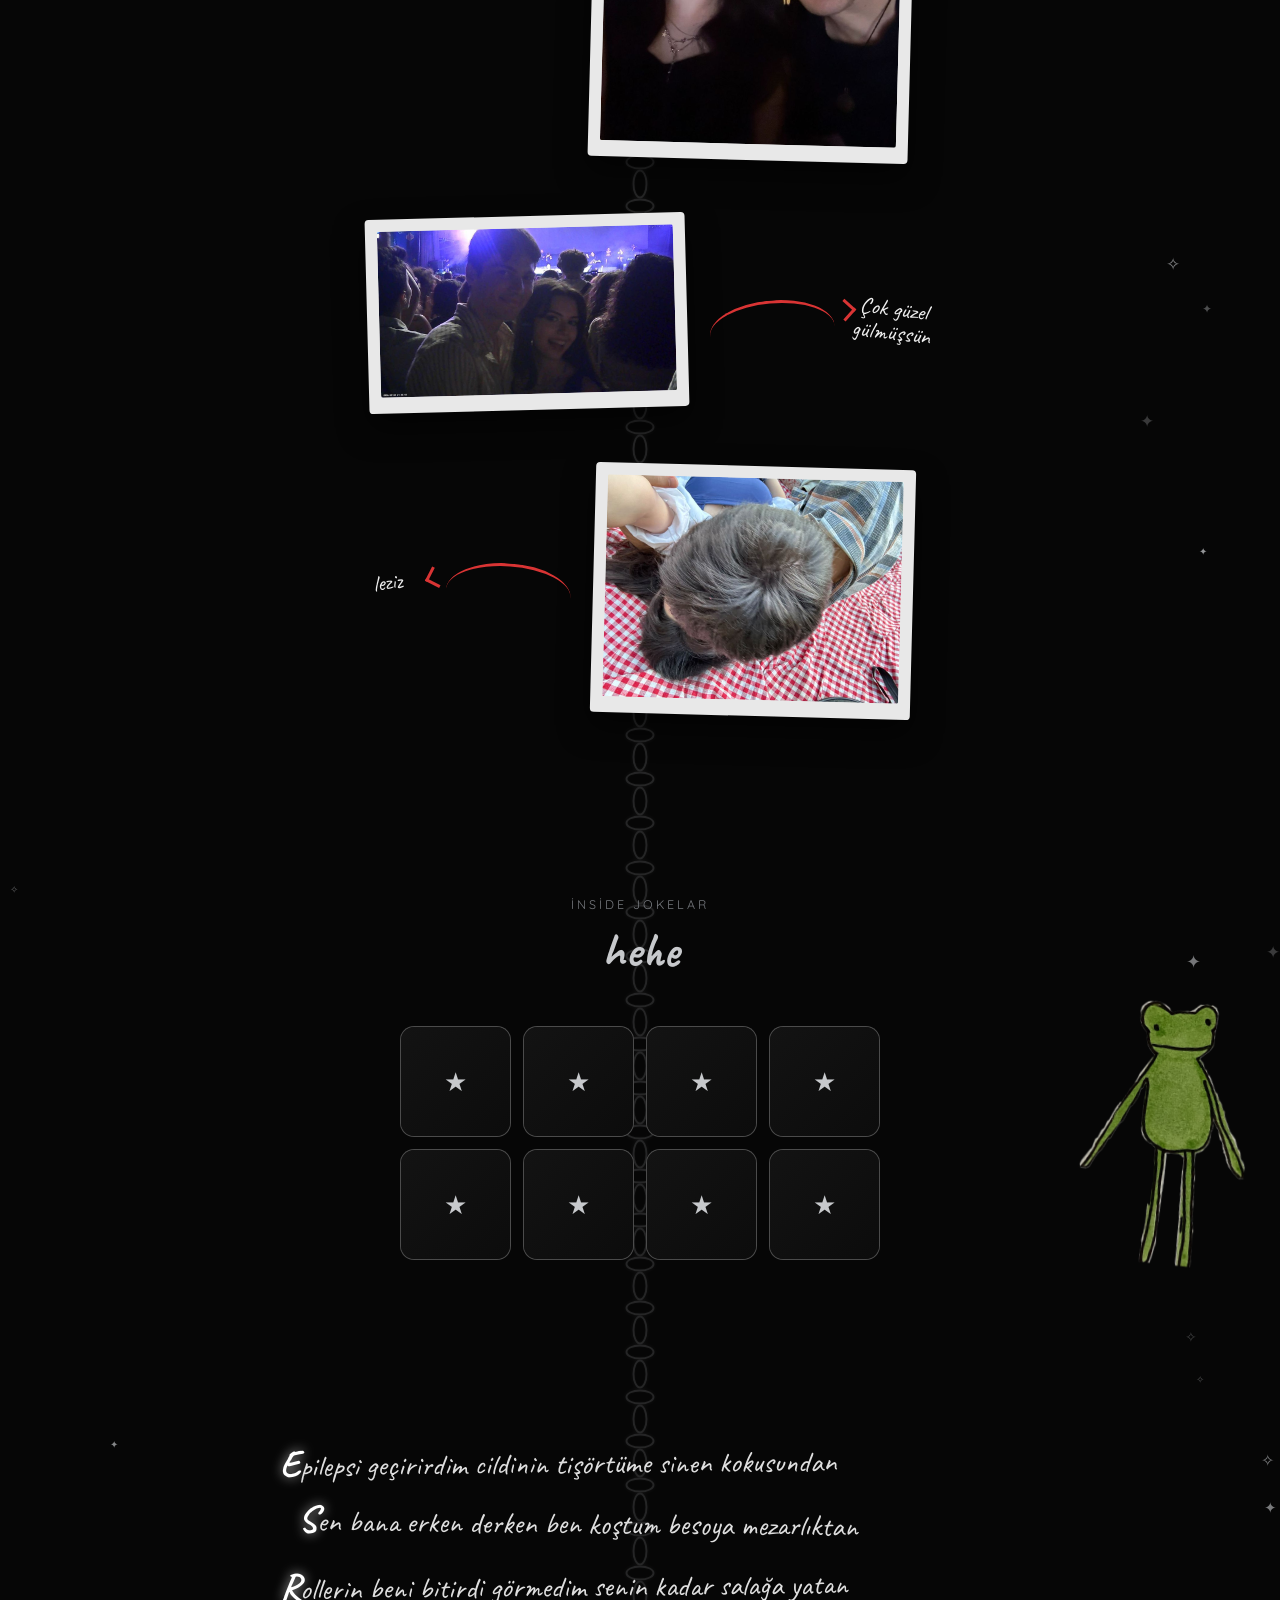
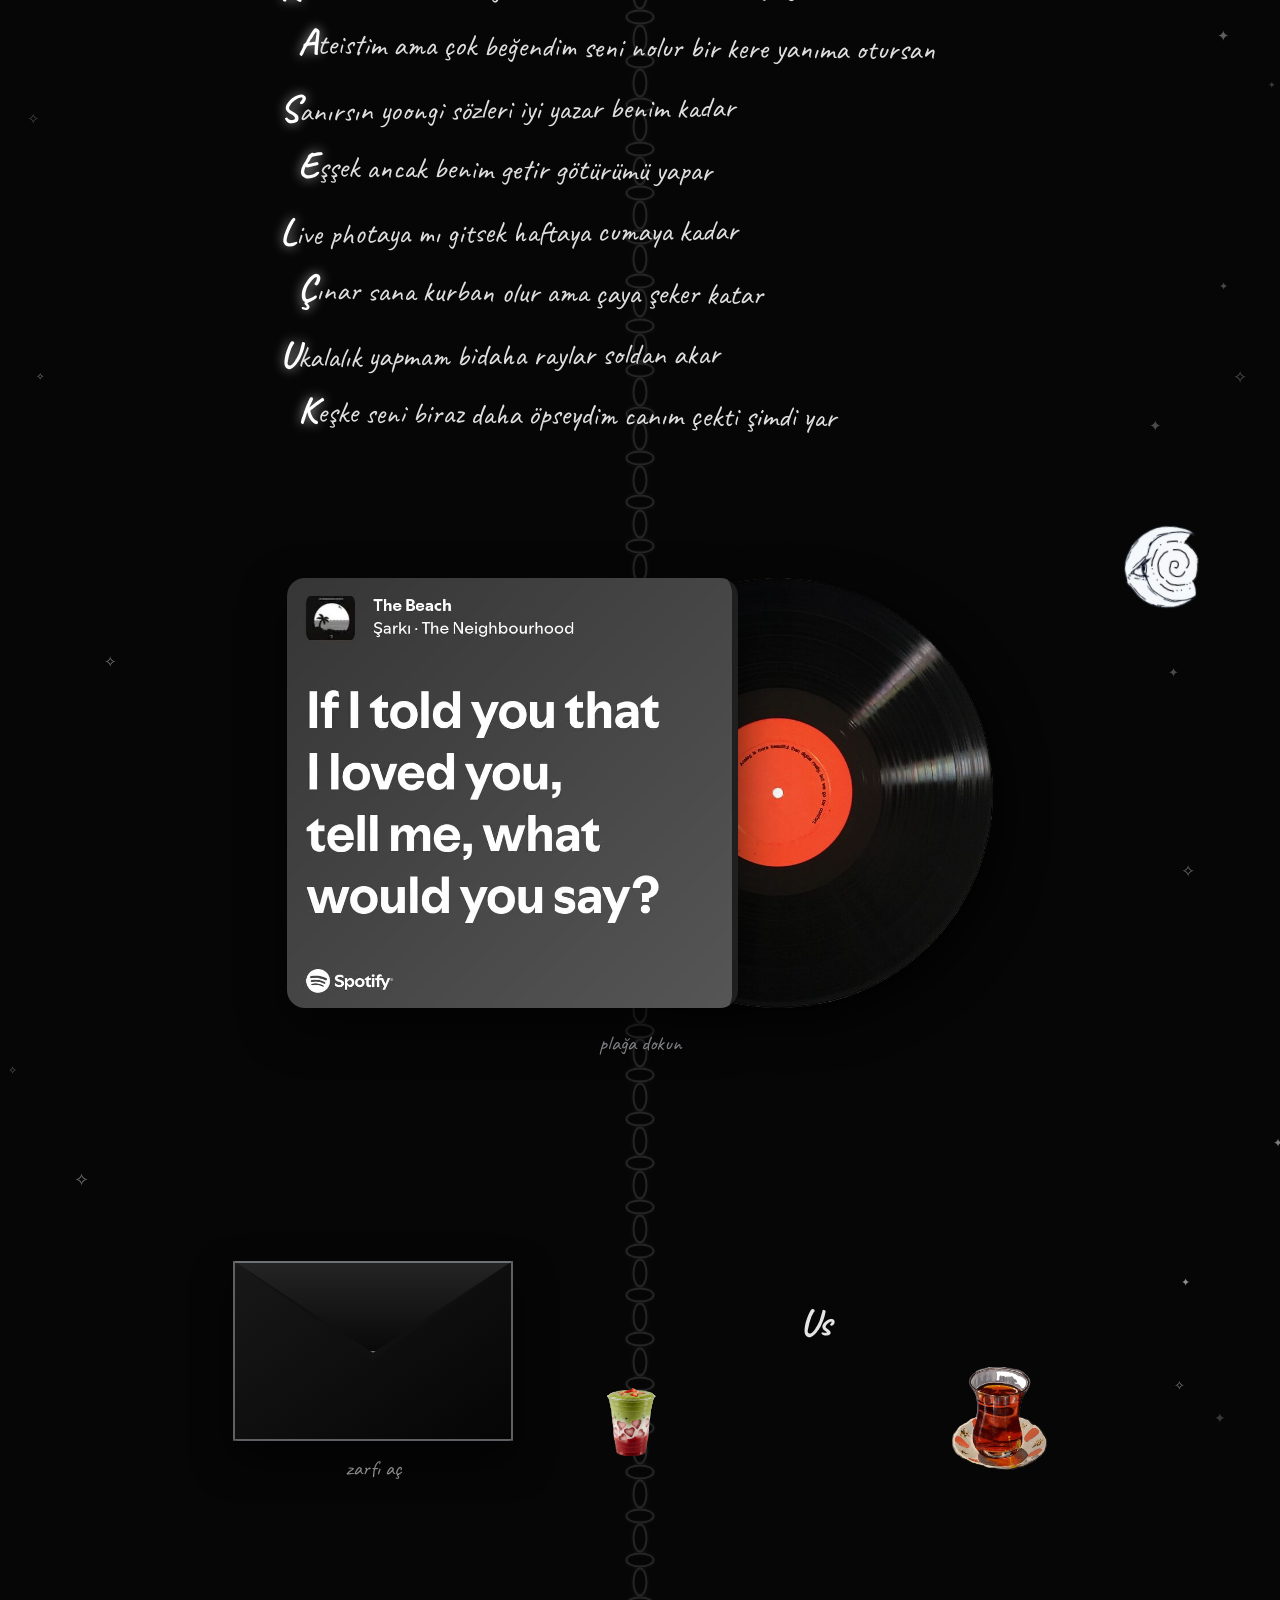
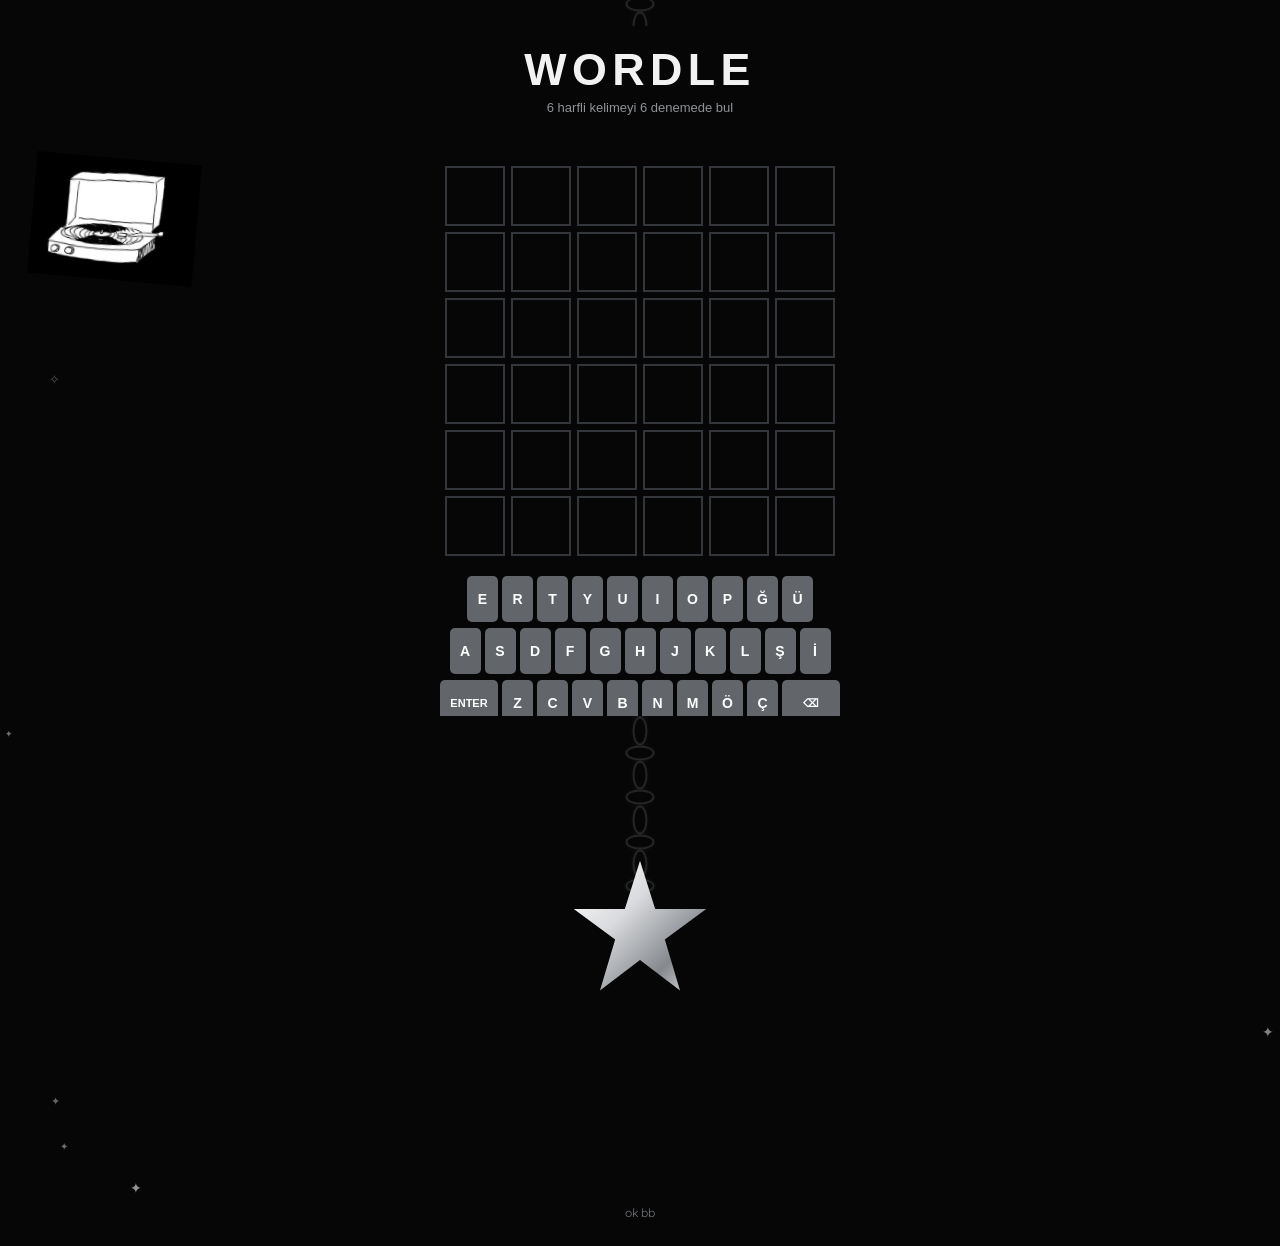
==== commit f53f0a39: "wordle" ====
--- a/index.html
+++ b/index.html
@@ -109,6 +109,10 @@
   <audio id="envelope-audio" src="ham.mp3" preload="metadata"></audio>
 </section>
 
+<section id="wordle-section">
+  <iframe class="wordle-frame" src="wordle.html" title="Fındık Wordle oyunu" loading="lazy"></iframe>
+</section>
+
 <section id="final">
   <button class="silver-star" id="bottom-star" type="button" onclick="loveBurst()" aria-label="Yıldızları göster"></button>
 </section>
--- a/style.css
+++ b/style.css
@@ -251,6 +251,13 @@
   .us-title{ margin:0 0 14px; font-family:'Caveat', cursive; font-size:38px; color:#e5e5e5; line-height:1; }
   .us-scene{ display:flex; align-items:center; justify-content:center; gap:12px; }
   .us-side{ width:min(95px,11vw); height:120px; object-fit:contain; display:block; }
+
+  /* WORDLE */
+  #wordle-section{ padding-top:35px; padding-bottom:85px; }
+  .wordle-frame{
+    display:block; width:min(100%,560px); height:690px; margin:0 auto; border:0;
+    background:#060606; border-radius:12px;
+  }
 
   @media (max-width:600px){
     .board{ grid-template-columns:repeat(3,1fr); }
@@ -270,6 +277,7 @@
     .side-video{ width:min(48vw,230px); max-height:520px; }
     .us-scene{ gap:2vw; }
     .us-side{ width:min(16vw,75px); height:min(22vw,105px); }
+    .wordle-frame{ width:100%; height:650px; }
   }
 
   /* FINAL / MAIN CTA */
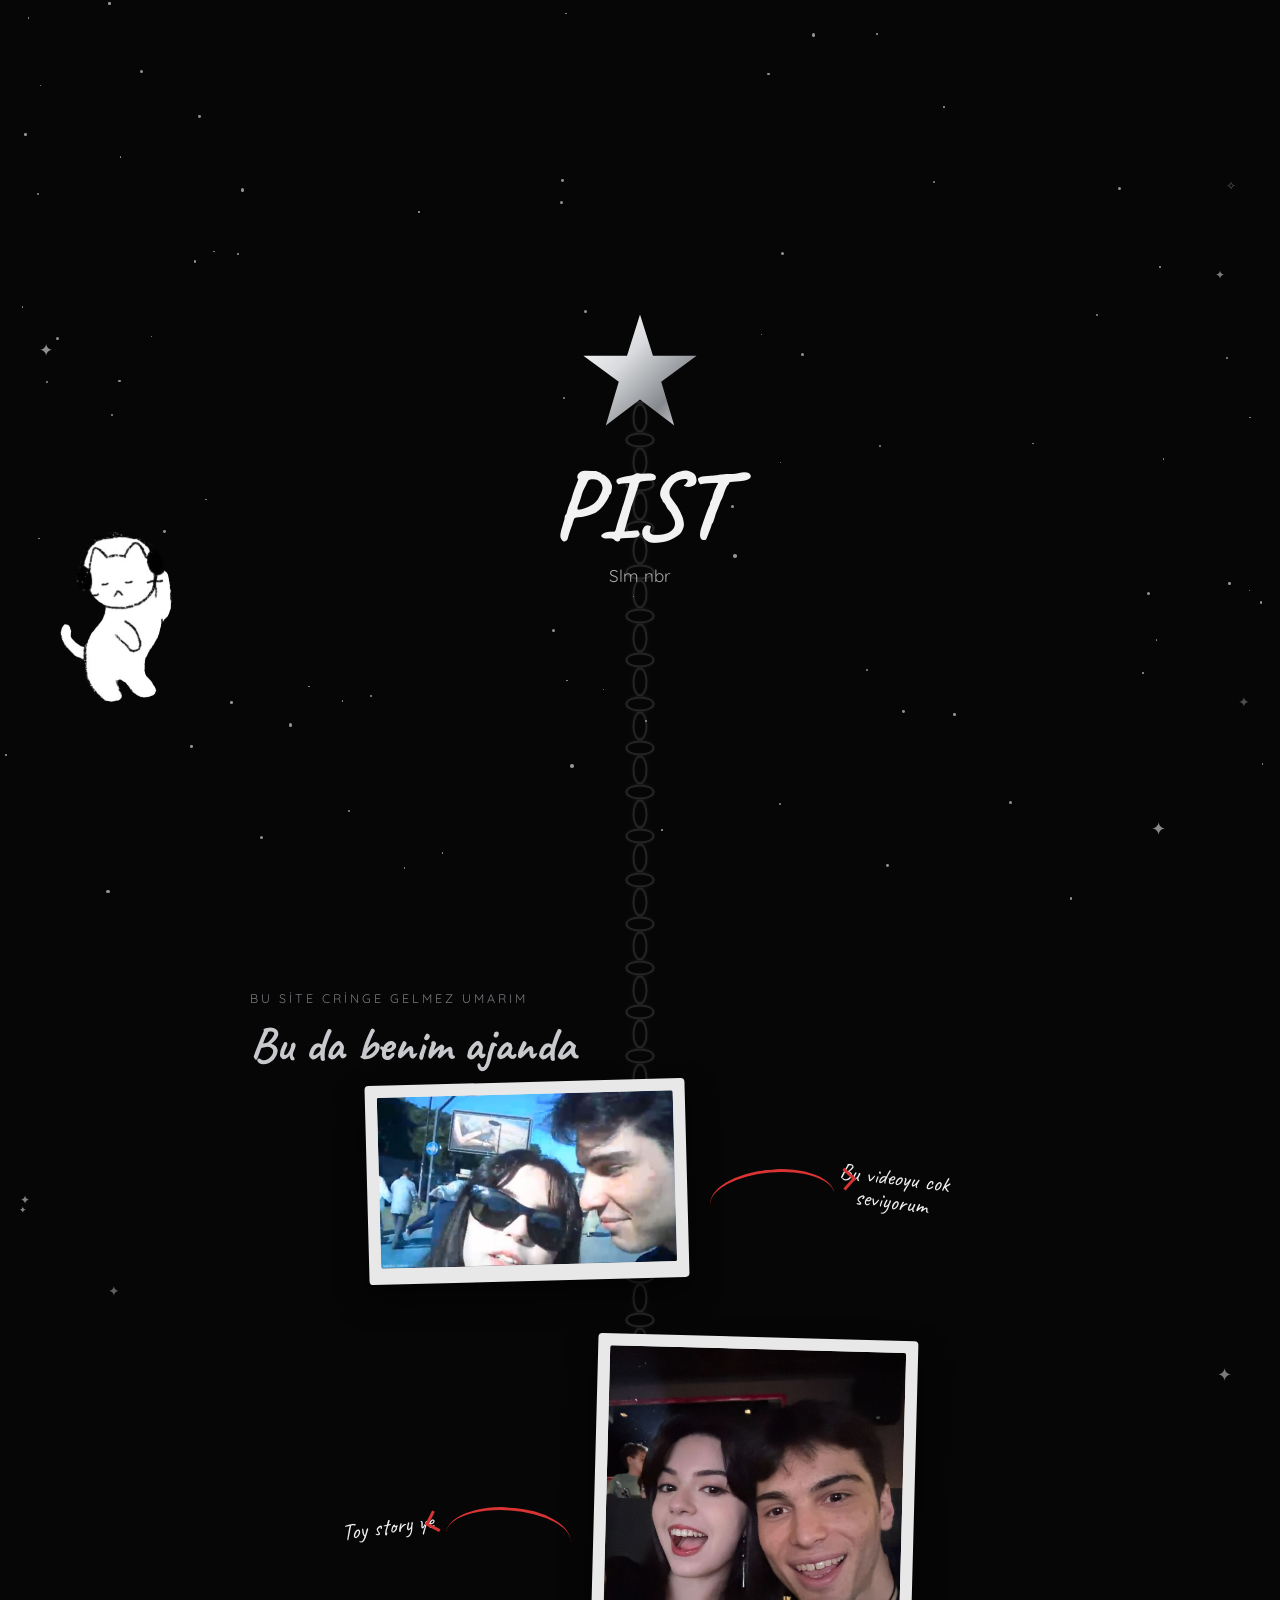
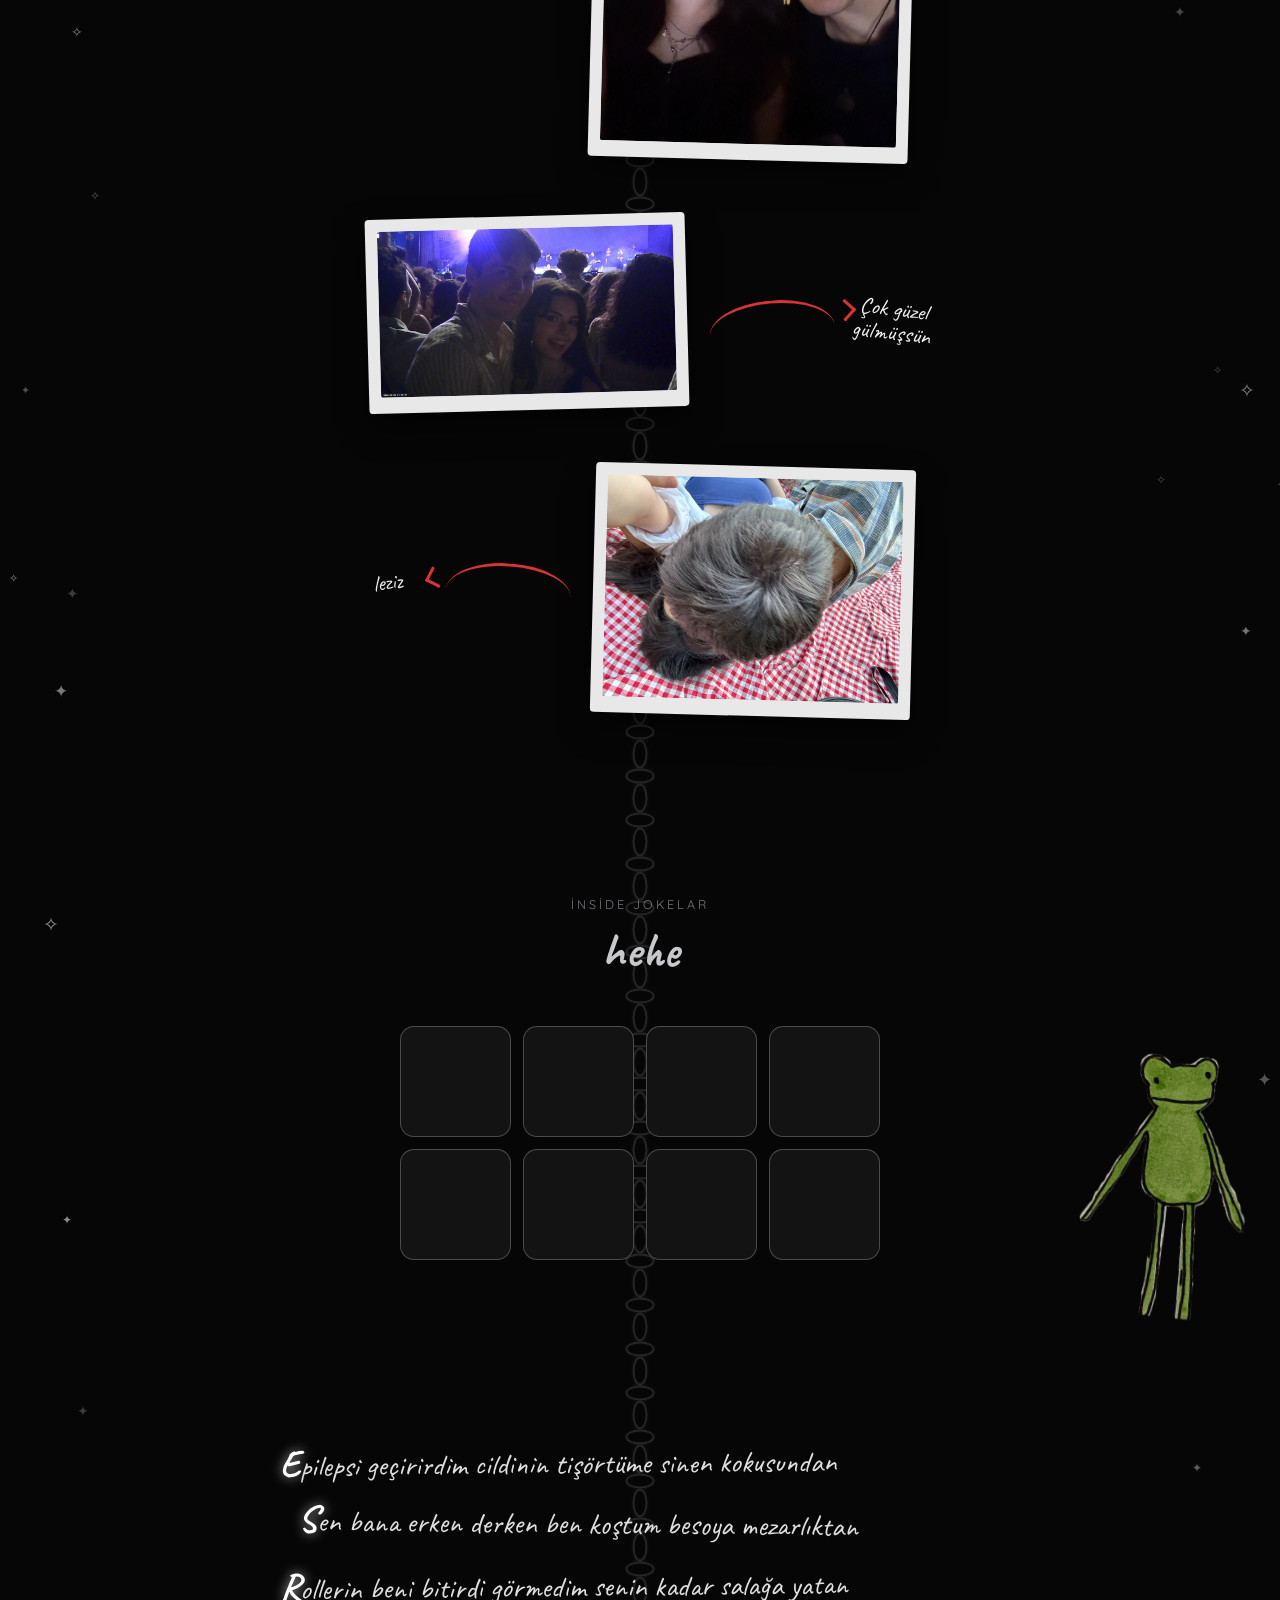
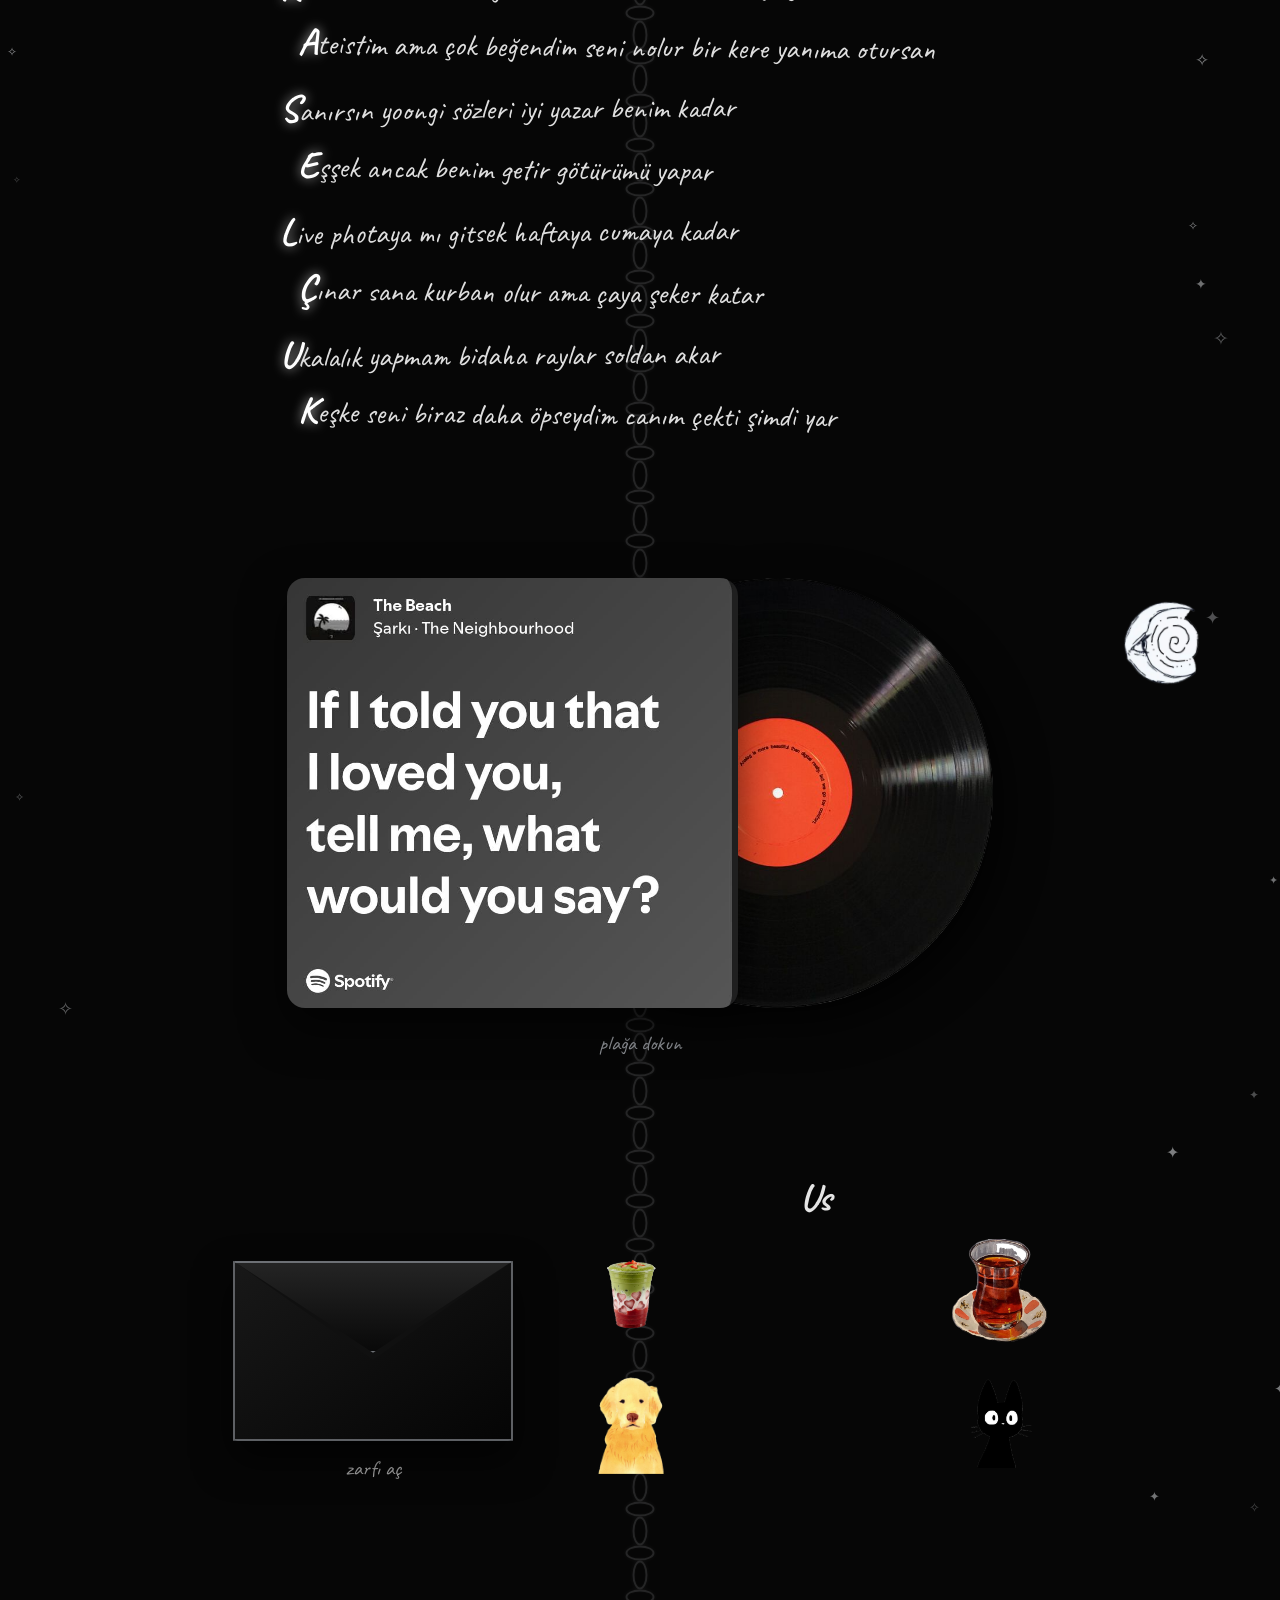
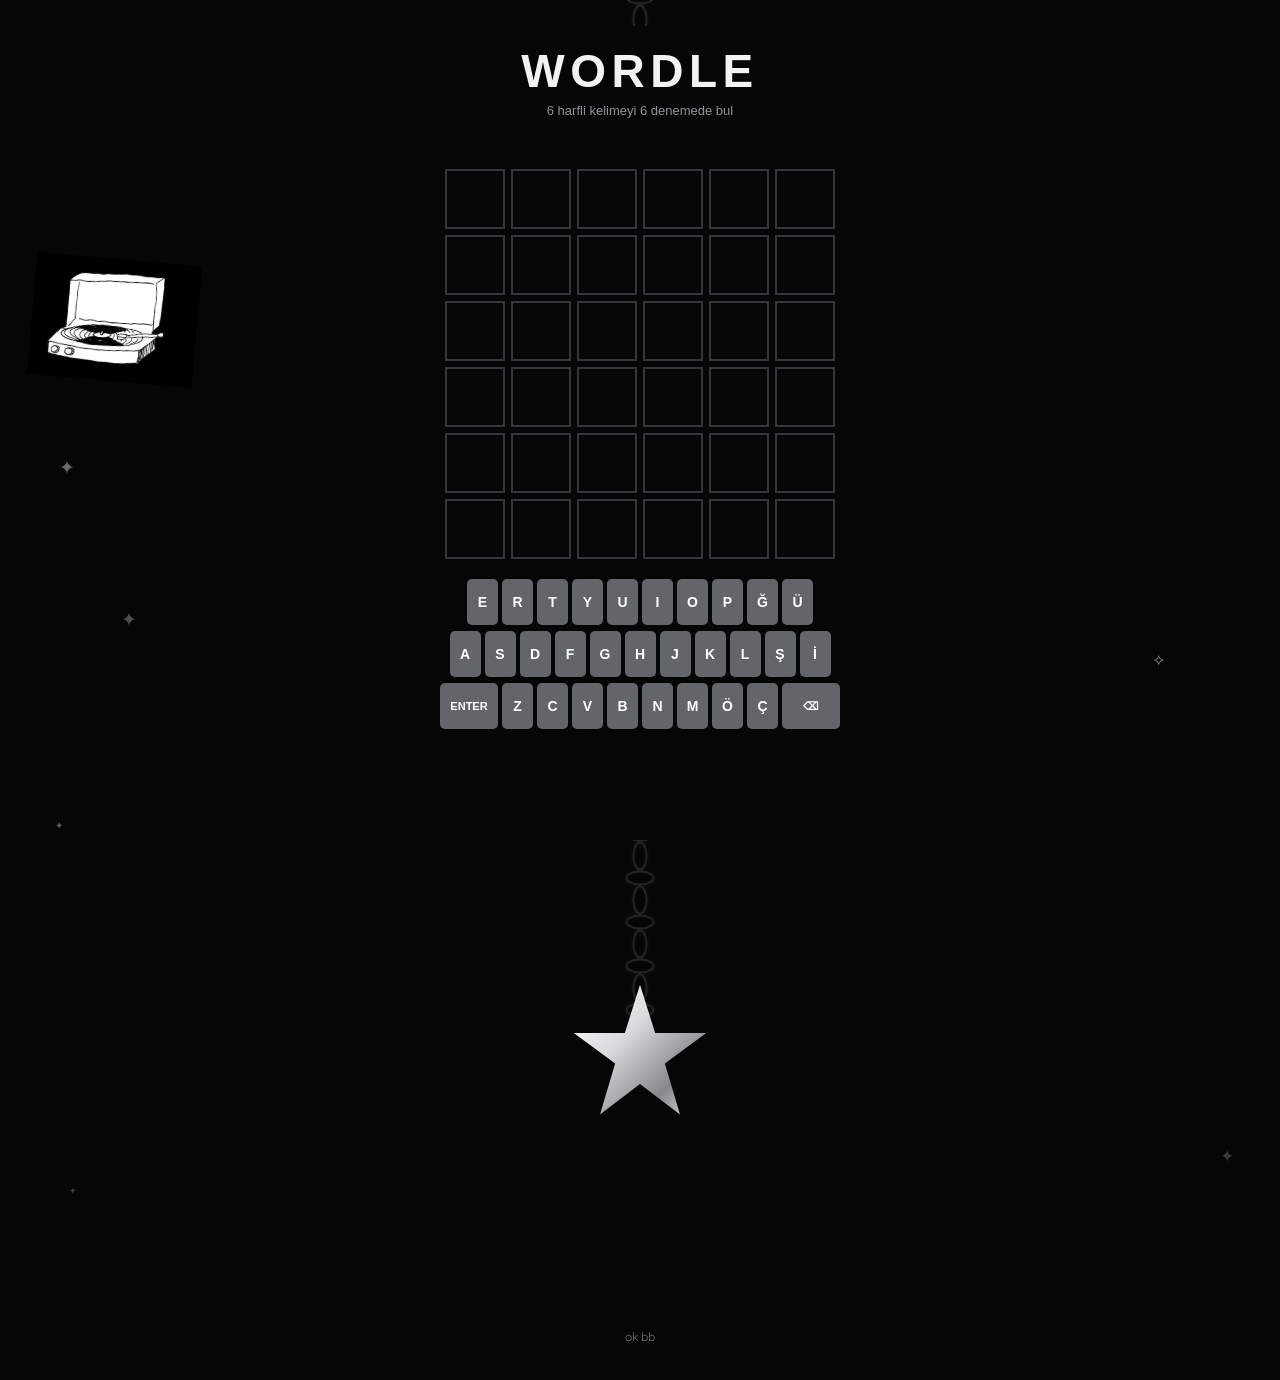
==== commit 0cd4b5ac: "i" ====
--- a/index.html
+++ b/index.html
@@ -100,9 +100,15 @@
     <div class="video-column">
       <h3 class="us-title">Us</h3>
       <div class="us-scene">
-        <img class="us-side" src="matcha.png" alt="Matcha">
+        <div class="us-stack">
+          <img class="us-side" src="matcha.png" alt="Matcha">
+          <img class="us-side" src="dog.png" alt="Köpek">
+        </div>
         <video class="side-video" src="video.mp4" autoplay muted loop playsinline preload="auto" aria-label="Hareketli anı"></video>
-        <img class="us-side" src="cay.png" alt="Çay">
+        <div class="us-stack">
+          <img class="us-side" src="cay.png" alt="Çay">
+          <img class="us-side" src="cat.png" alt="Kedi">
+        </div>
       </div>
     </div>
   </div>
--- a/style.css
+++ b/style.css
@@ -27,17 +27,17 @@
   .side-star{ position:absolute; color:var(--gold); animation: twinkle 4s ease-in-out infinite; }
   #shooting-stars{ position:fixed; inset:0; z-index:1; pointer-events:none; overflow:hidden; }
   .shooting-star{
-    position:absolute; width:var(--tail-length); height:2px; border-radius:999px;
-    background:linear-gradient(90deg,transparent,rgba(210,214,220,.35),#fff);
-    filter:drop-shadow(0 0 5px rgba(255,255,255,.9));
+    position:absolute; width:var(--tail-length); height:3px; border-radius:999px;
+    background:linear-gradient(90deg,transparent,rgba(225,228,235,.55),#fff);
+    filter:drop-shadow(0 0 7px rgba(255,255,255,1));
     transform:rotate(var(--shoot-angle)) translateX(0);
     transform-origin:right center;
     opacity:0;
     animation:shootAcross var(--shoot-time) linear forwards;
   }
   .shooting-star::after{
-    content:''; position:absolute; right:-2px; top:50%; width:5px; height:5px;
-    border-radius:50%; background:#fff; box-shadow:0 0 10px 3px rgba(255,255,255,.75);
+    content:''; position:absolute; right:-3px; top:50%; width:7px; height:7px;
+    border-radius:50%; background:#fff; box-shadow:0 0 13px 4px rgba(255,255,255,.9);
     transform:translateY(-50%);
   }
   @keyframes shootAcross{
@@ -250,12 +250,16 @@
   .video-column{ display:flex; flex-direction:column; align-items:center; }
   .us-title{ margin:0 0 14px; font-family:'Caveat', cursive; font-size:38px; color:#e5e5e5; line-height:1; }
   .us-scene{ display:flex; align-items:center; justify-content:center; gap:12px; }
+  .us-stack{ display:flex; flex-direction:column; align-items:center; justify-content:center; gap:10px; }
   .us-side{ width:min(95px,11vw); height:120px; object-fit:contain; display:block; }
 
   /* WORDLE */
-  #wordle-section{ padding-top:35px; padding-bottom:85px; }
+  #wordle-section{
+    width:100%; max-width:none; padding:35px 20px 85px;
+    display:flex; justify-content:center; align-items:flex-start;
+  }
   .wordle-frame{
-    display:block; width:min(100%,560px); height:690px; margin:0 auto; border:0;
+    display:block; width:min(100%,600px); height:790px; margin:0; border:0;
     background:#060606; border-radius:12px;
   }
 
@@ -277,7 +281,7 @@
     .side-video{ width:min(48vw,230px); max-height:520px; }
     .us-scene{ gap:2vw; }
     .us-side{ width:min(16vw,75px); height:min(22vw,105px); }
-    .wordle-frame{ width:100%; height:650px; }
+    .wordle-frame{ width:100%; height:760px; }
   }
 
   /* FINAL / MAIN CTA */
@@ -288,4 +292,7 @@
 
   footer{ text-align:center; padding:26px; font-size:12px; color:var(--plum); position:relative; z-index:1; }
 
-  @media (prefers-reduced-motion: reduce){ *{ animation:none !important; transition:none !important; } }
+  @media (prefers-reduced-motion: reduce){
+    *{ animation:none !important; transition:none !important; }
+    .shooting-star{ animation:shootAcross var(--shoot-time) linear forwards !important; }
+  }
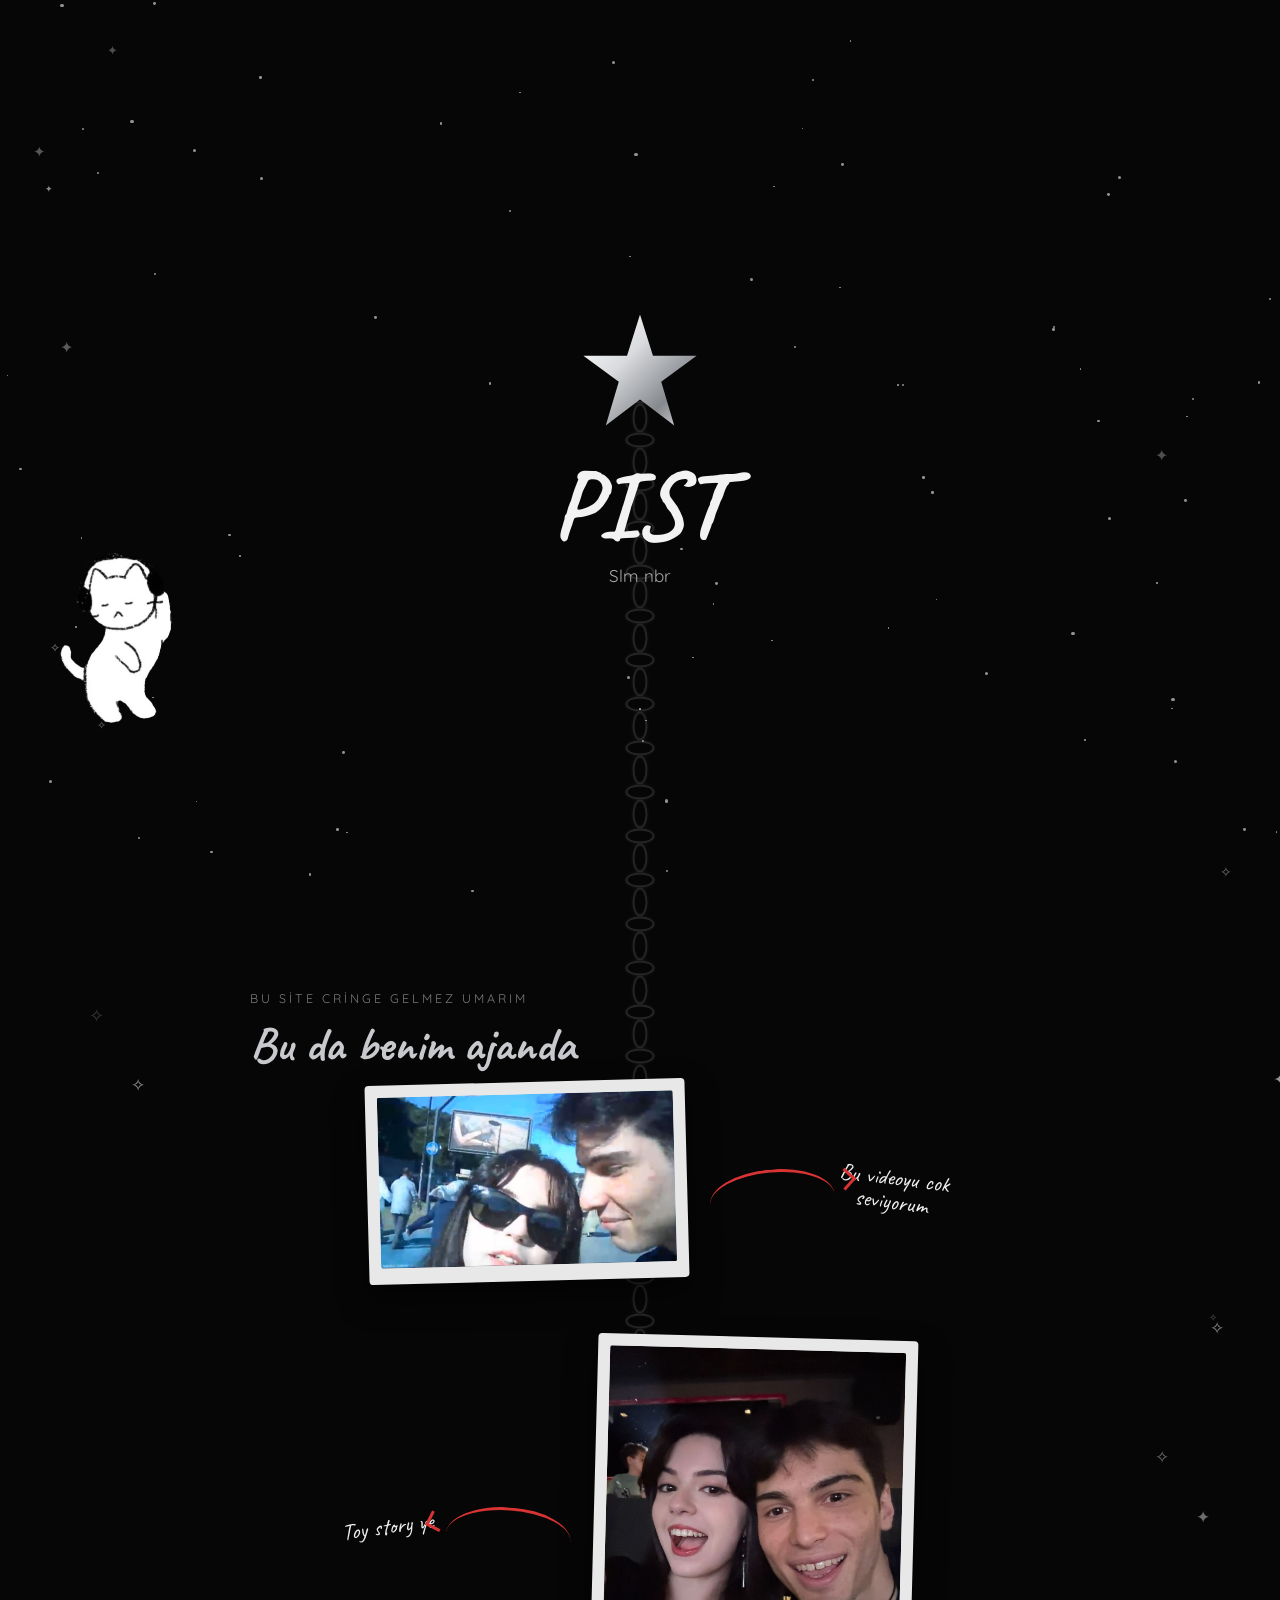
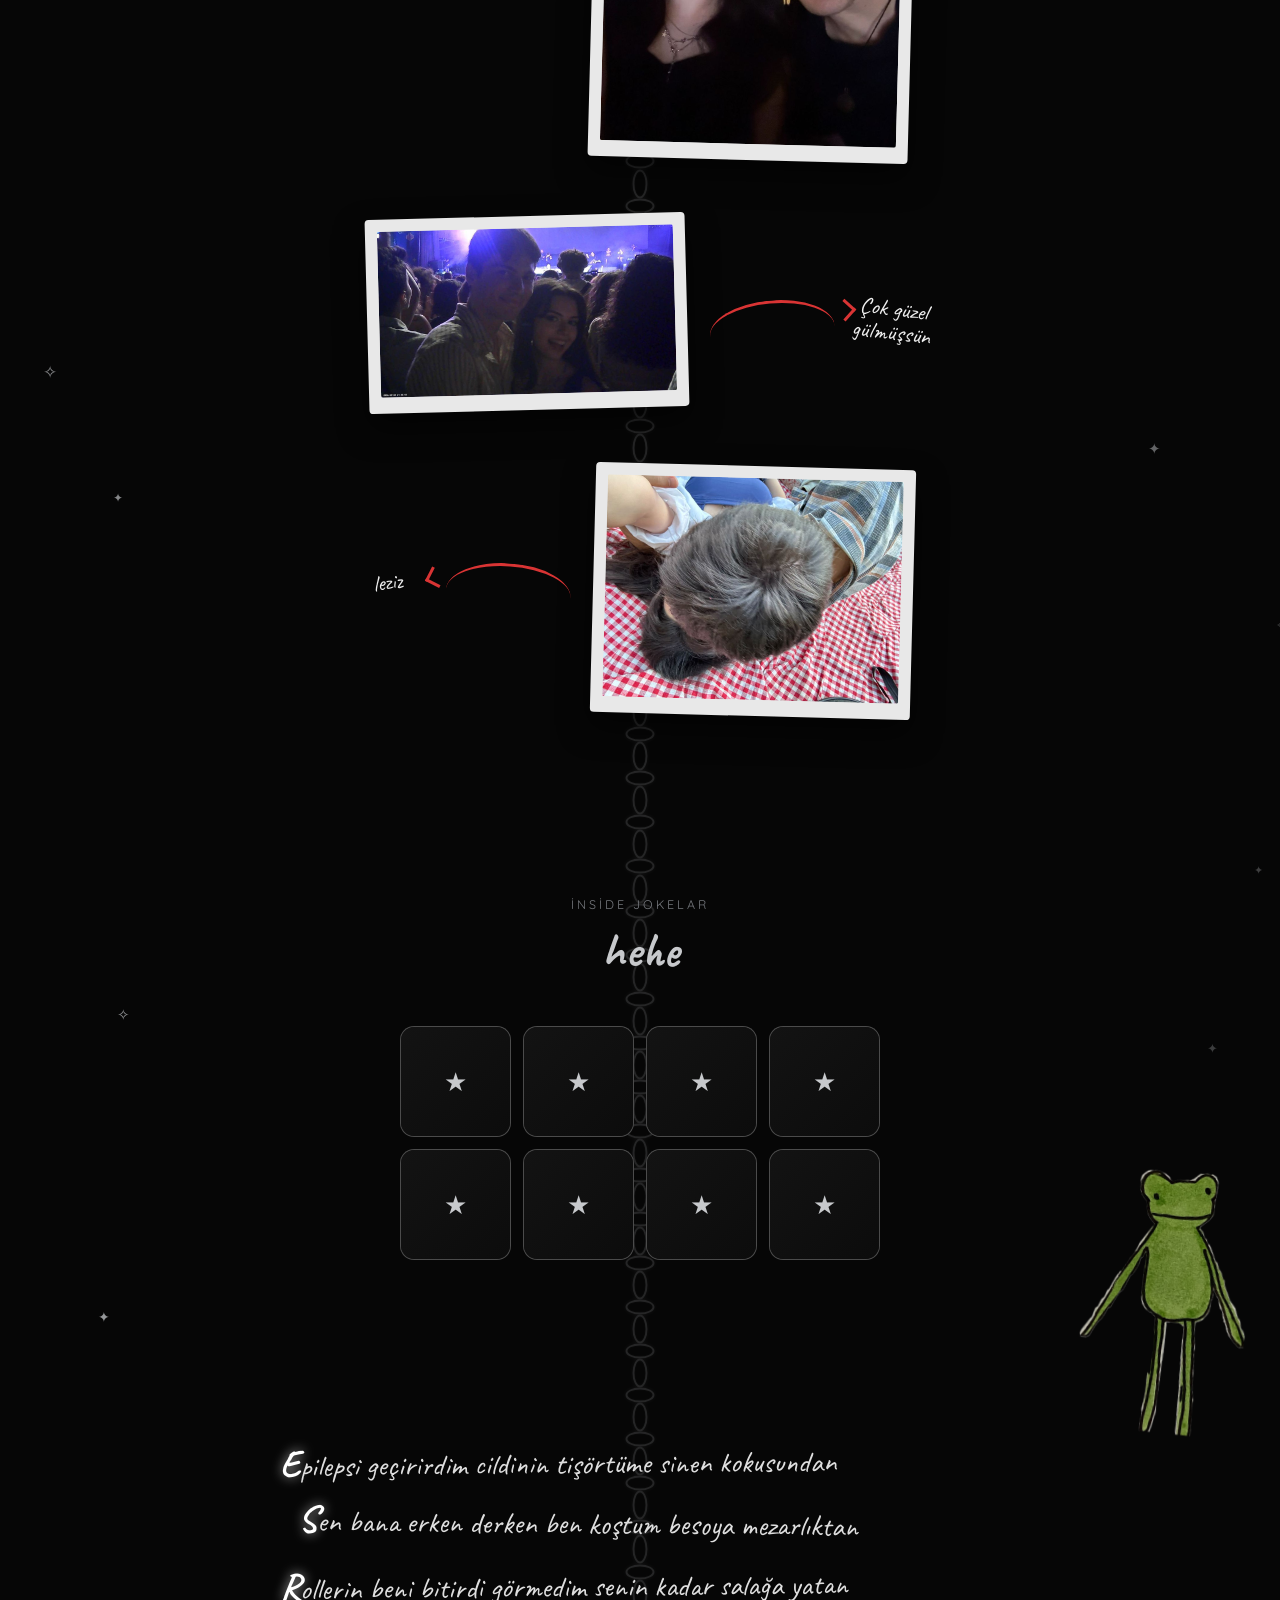
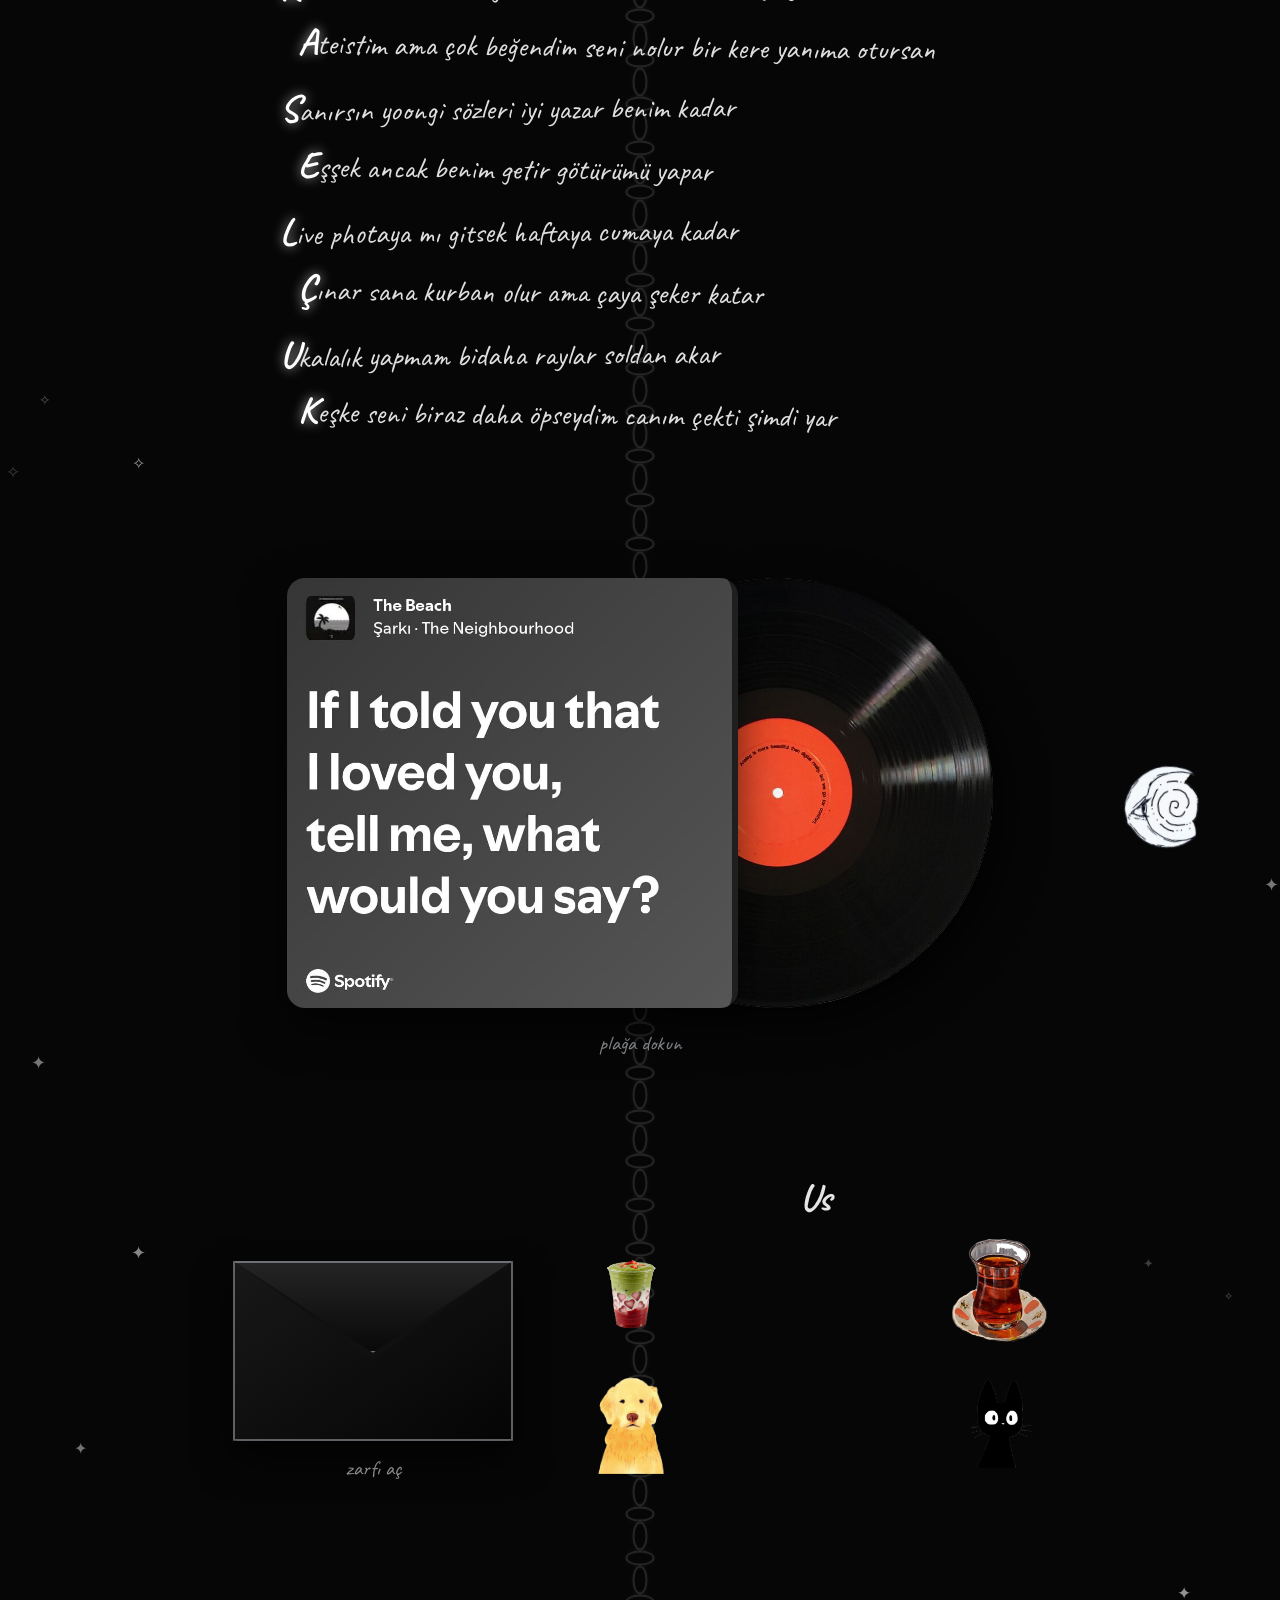
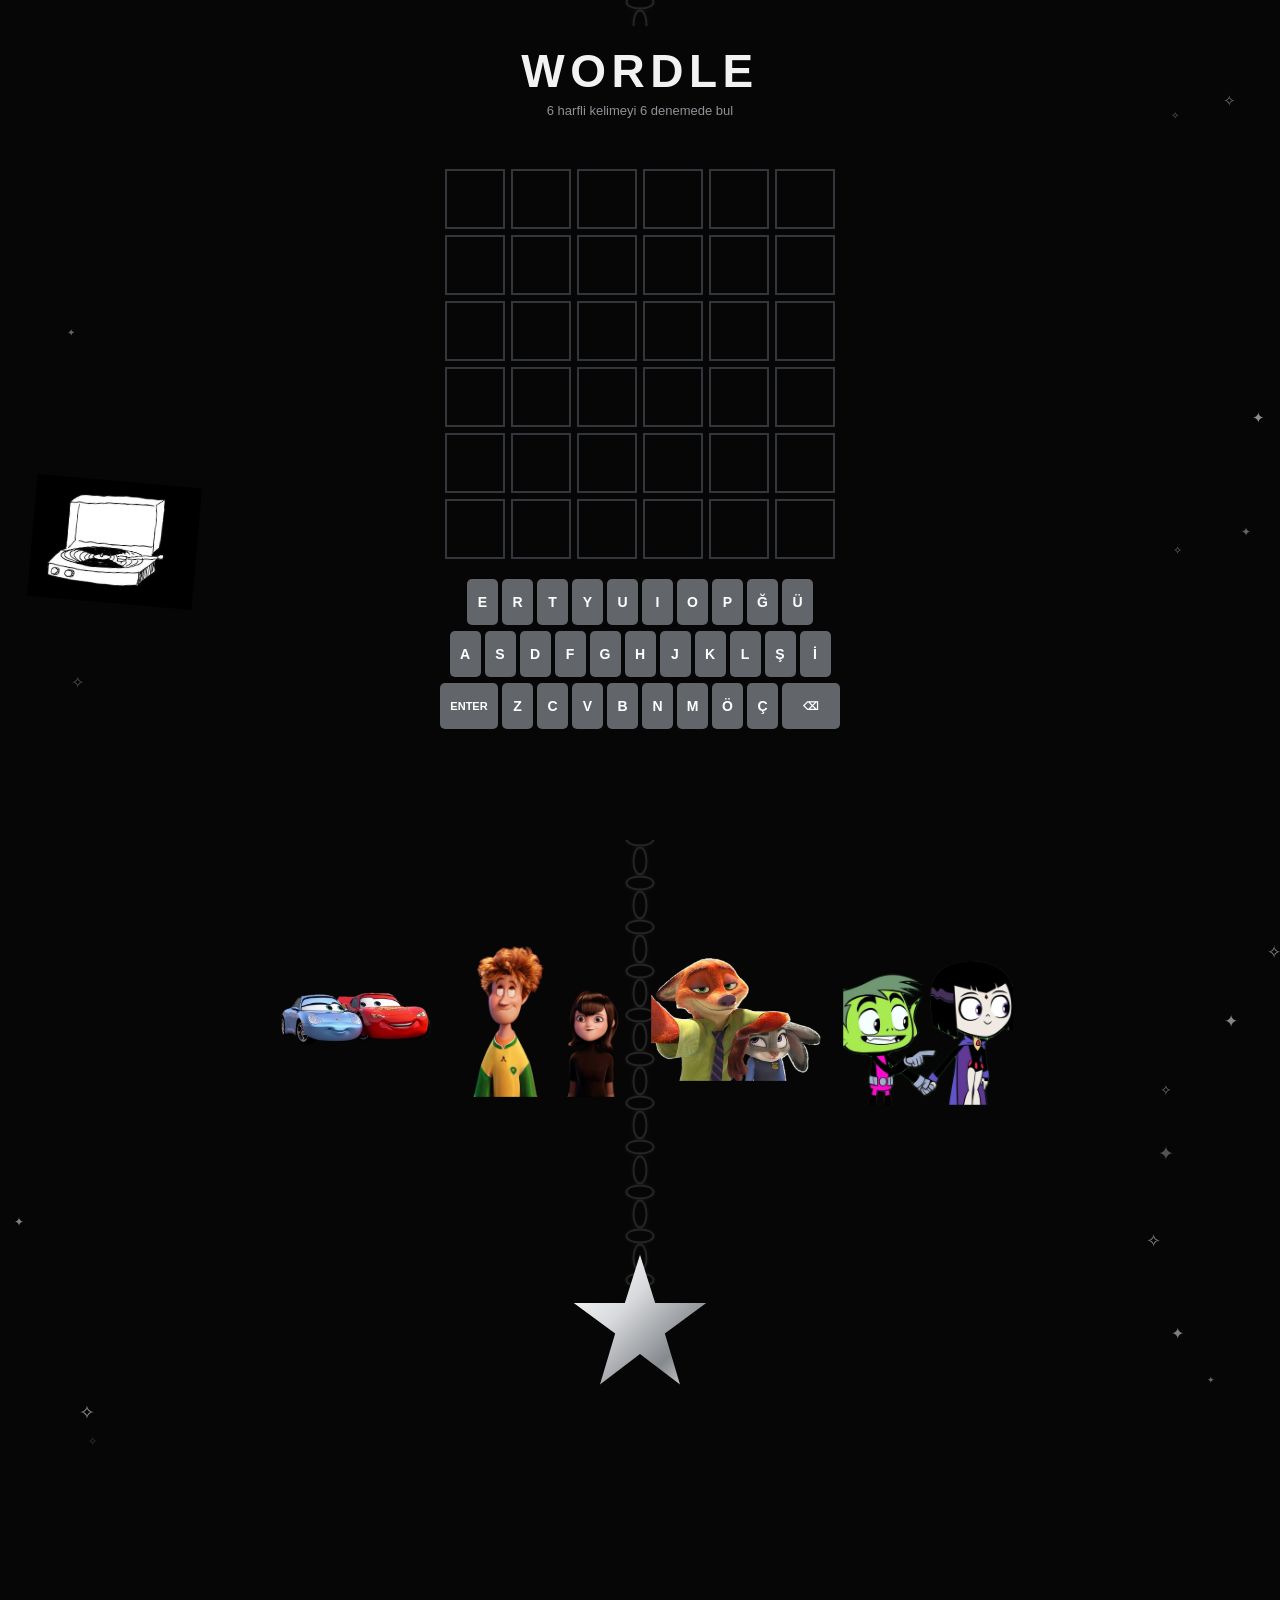
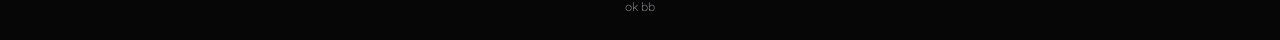
==== commit 0db9c7d7: "." ====
--- a/index.html
+++ b/index.html
@@ -119,6 +119,15 @@
   <iframe class="wordle-frame" src="wordle.html" title="Fındık Wordle oyunu" loading="lazy"></iframe>
 </section>
 
+<section id="us-gallery" aria-label="Us görselleri">
+  <div class="us-gallery-row">
+    <img src="us1.png" alt="">
+    <img src="us2.png" alt="">
+    <img src="us3.png" alt="">
+    <img src="us4.png" alt="">
+  </div>
+</section>
+
 <section id="final">
   <button class="silver-star" id="bottom-star" type="button" onclick="loveBurst()" aria-label="Yıldızları göster"></button>
 </section>
--- a/style.css
+++ b/style.css
@@ -261,6 +261,14 @@
   .wordle-frame{
     display:block; width:min(100%,600px); height:790px; margin:0; border:0;
     background:#060606; border-radius:12px;
+  }
+
+  /* WORDLE ALTI US GALERİSİ */
+  #us-gallery{ padding-top:10px; padding-bottom:90px; }
+  .us-gallery-row{ display:flex; align-items:center; justify-content:center; gap:clamp(8px,2vw,22px); }
+  .us-gallery-row img{
+    width:min(18vw,170px); height:min(18vw,170px); object-fit:contain;
+    display:block; background:transparent;
   }
 
   @media (max-width:600px){
@@ -282,6 +290,8 @@
     .us-scene{ gap:2vw; }
     .us-side{ width:min(16vw,75px); height:min(22vw,105px); }
     .wordle-frame{ width:100%; height:760px; }
+    .us-gallery-row{ gap:6px; }
+    .us-gallery-row img{ width:21vw; height:21vw; }
   }
 
   /* FINAL / MAIN CTA */
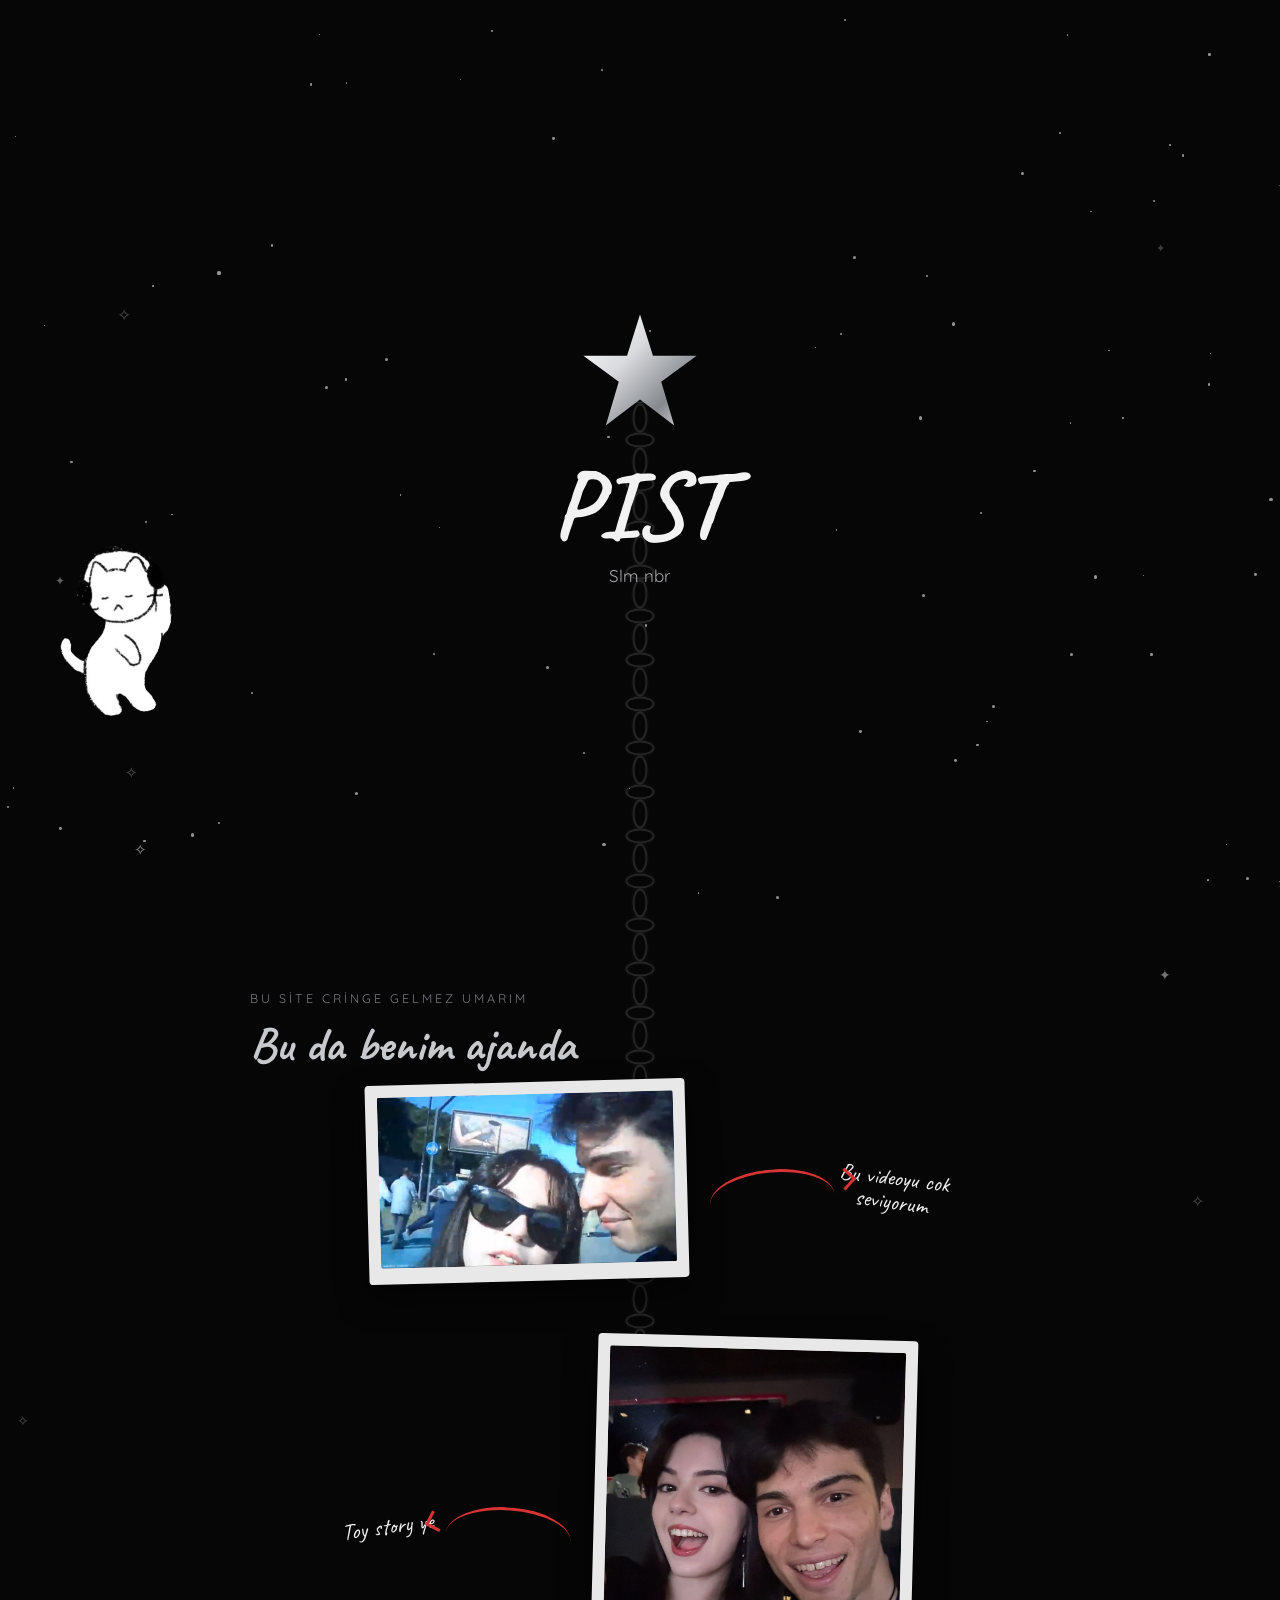
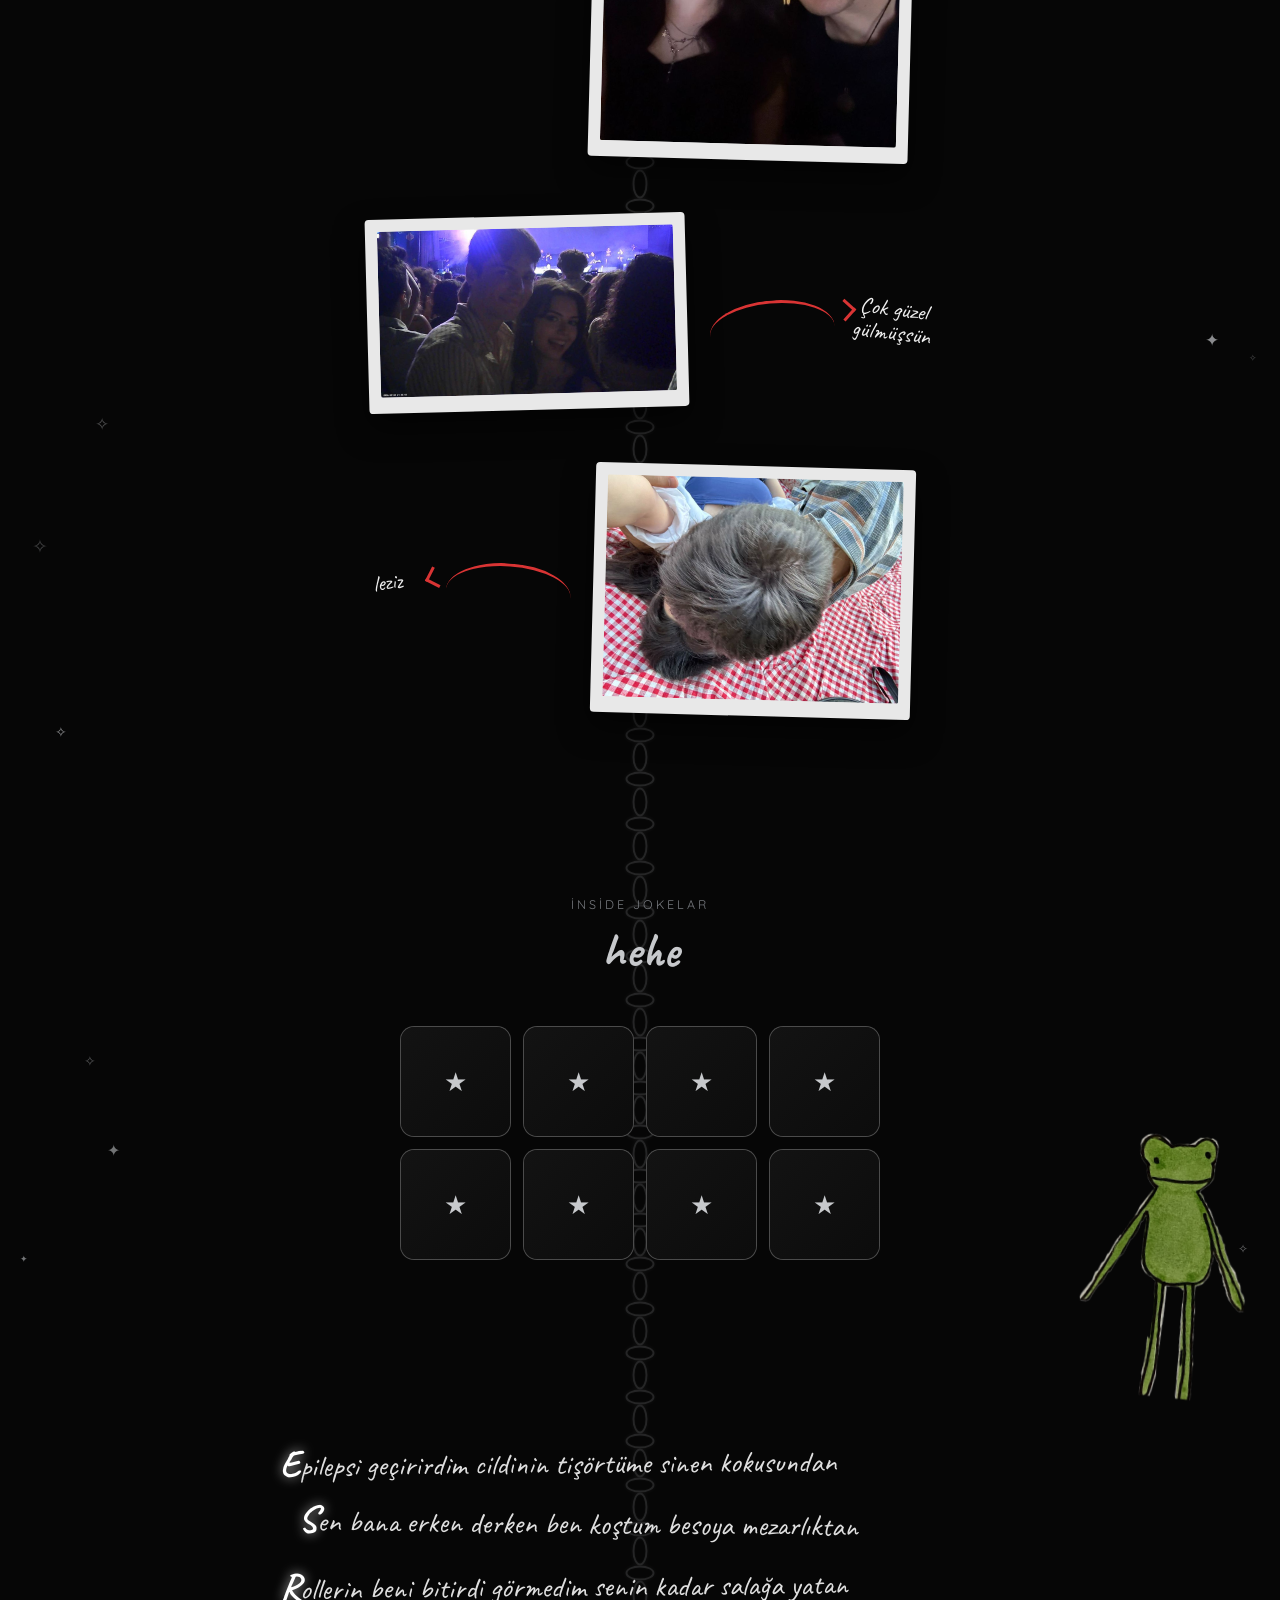
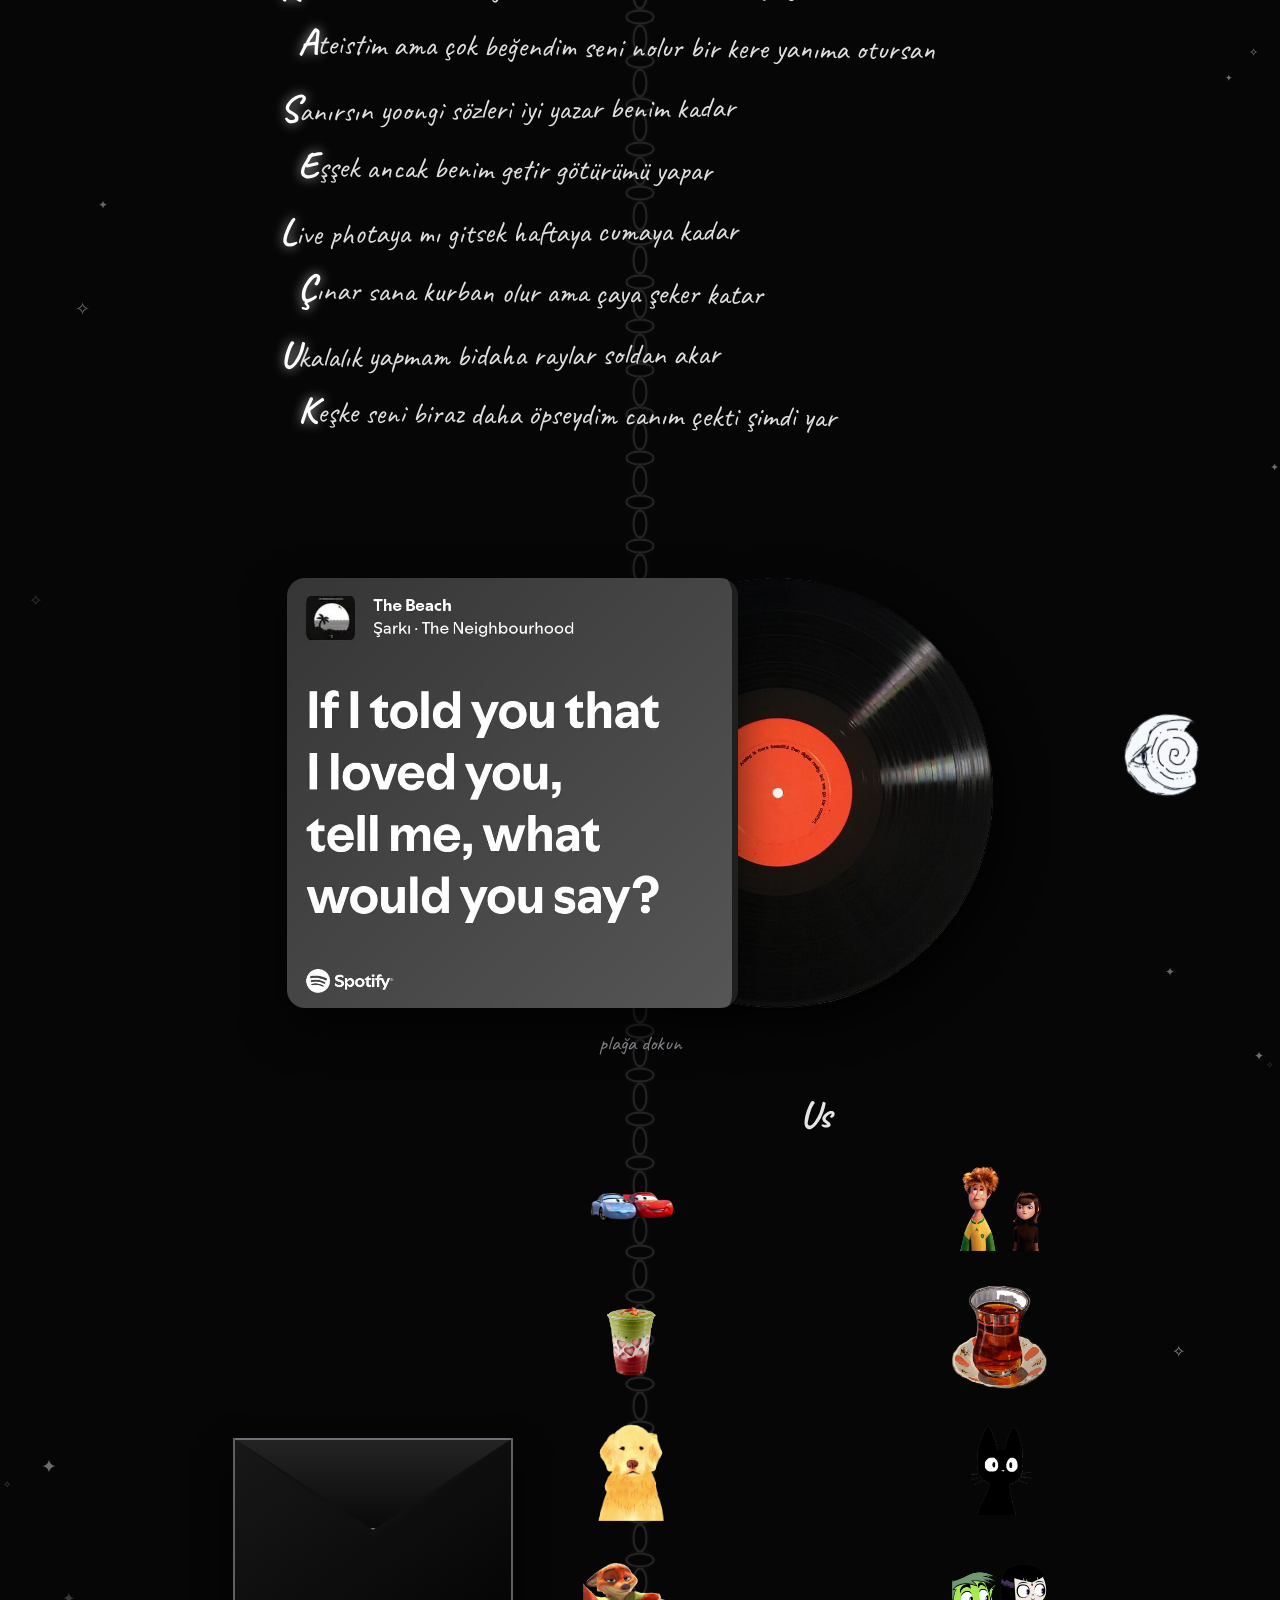
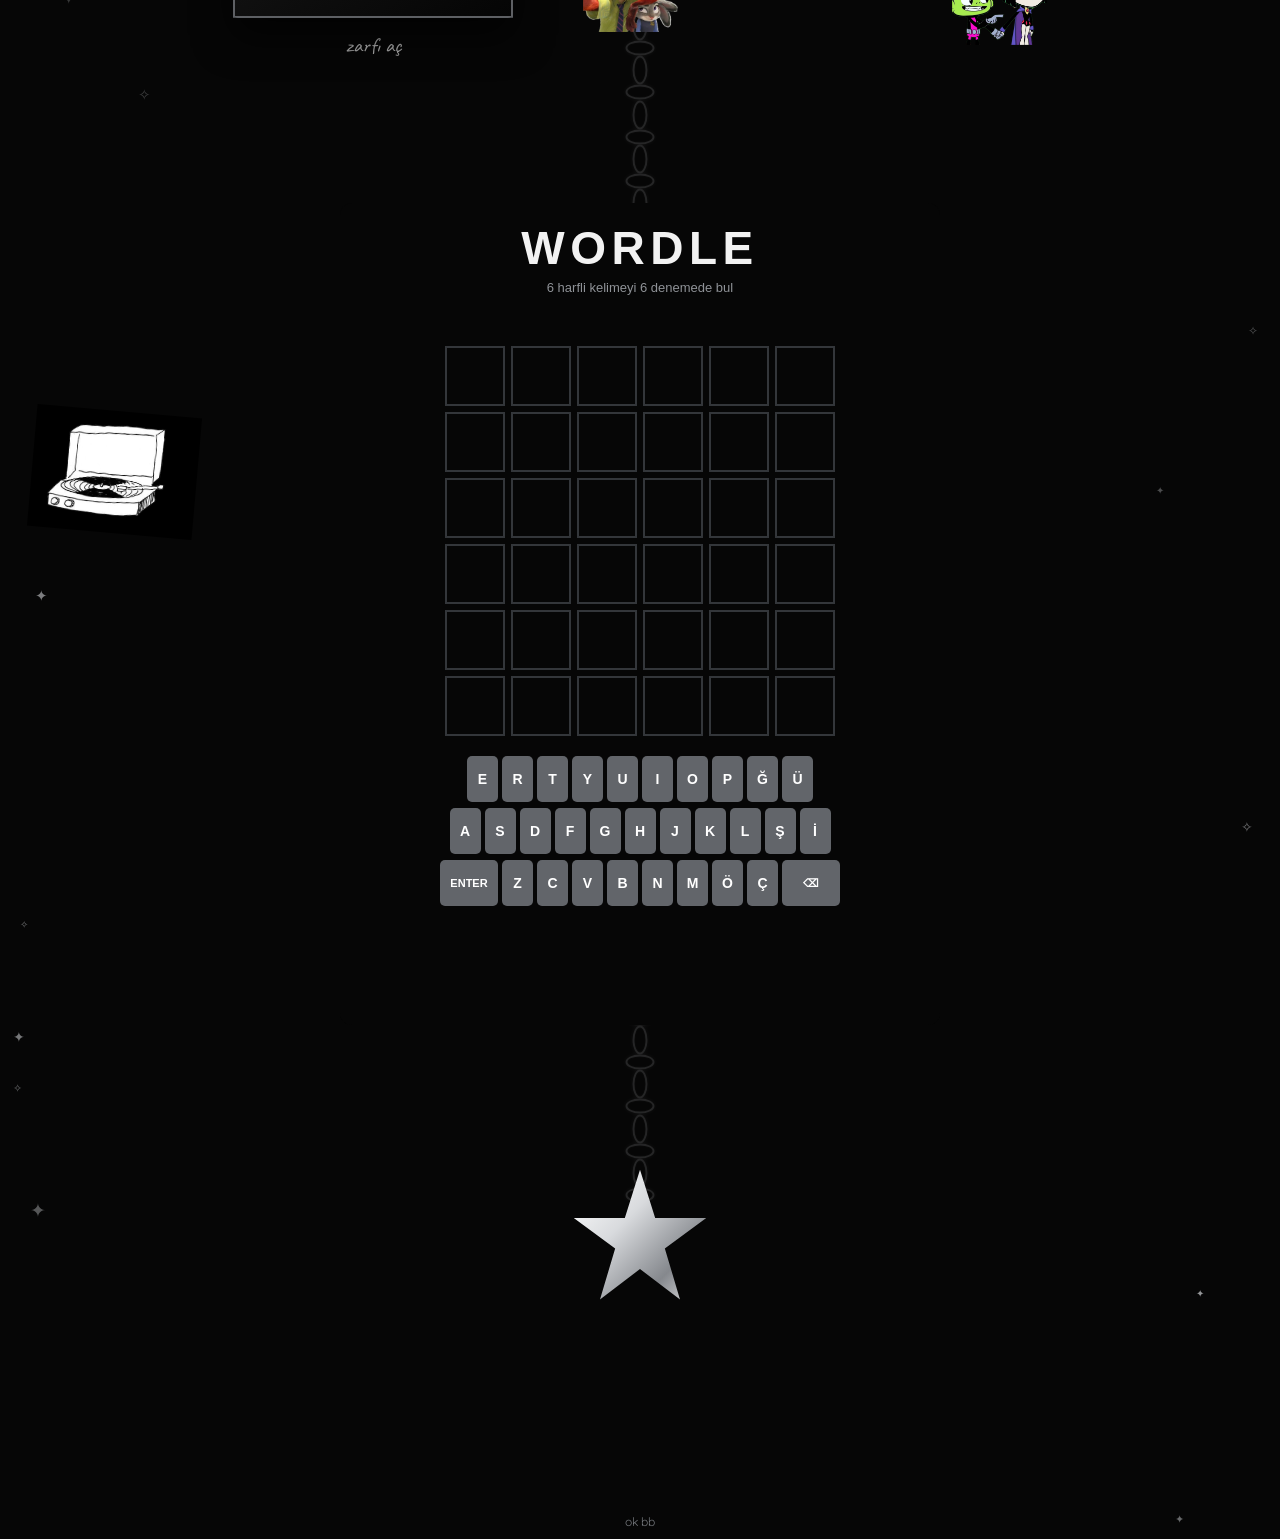
==== commit d26a9016: "." ====
--- a/index.html
+++ b/index.html
@@ -101,13 +101,17 @@
       <h3 class="us-title">Us</h3>
       <div class="us-scene">
         <div class="us-stack">
+          <img class="us-side" src="us1.png" alt="">
           <img class="us-side" src="matcha.png" alt="Matcha">
           <img class="us-side" src="dog.png" alt="Köpek">
+          <img class="us-side" src="us3.png" alt="">
         </div>
         <video class="side-video" src="video.mp4" autoplay muted loop playsinline preload="auto" aria-label="Hareketli anı"></video>
         <div class="us-stack">
+          <img class="us-side" src="us2.png" alt="">
           <img class="us-side" src="cay.png" alt="Çay">
           <img class="us-side" src="cat.png" alt="Kedi">
+          <img class="us-side" src="us4.png" alt="">
         </div>
       </div>
     </div>
@@ -119,15 +123,6 @@
   <iframe class="wordle-frame" src="wordle.html" title="Fındık Wordle oyunu" loading="lazy"></iframe>
 </section>
 
-<section id="us-gallery" aria-label="Us görselleri">
-  <div class="us-gallery-row">
-    <img src="us1.png" alt="">
-    <img src="us2.png" alt="">
-    <img src="us3.png" alt="">
-    <img src="us4.png" alt="">
-  </div>
-</section>
-
 <section id="final">
   <button class="silver-star" id="bottom-star" type="button" onclick="loveBurst()" aria-label="Yıldızları göster"></button>
 </section>
--- a/style.css
+++ b/style.css
@@ -261,14 +261,6 @@
   .wordle-frame{
     display:block; width:min(100%,600px); height:790px; margin:0; border:0;
     background:#060606; border-radius:12px;
-  }
-
-  /* WORDLE ALTI US GALERİSİ */
-  #us-gallery{ padding-top:10px; padding-bottom:90px; }
-  .us-gallery-row{ display:flex; align-items:center; justify-content:center; gap:clamp(8px,2vw,22px); }
-  .us-gallery-row img{
-    width:min(18vw,170px); height:min(18vw,170px); object-fit:contain;
-    display:block; background:transparent;
   }
 
   @media (max-width:600px){
@@ -290,8 +282,6 @@
     .us-scene{ gap:2vw; }
     .us-side{ width:min(16vw,75px); height:min(22vw,105px); }
     .wordle-frame{ width:100%; height:760px; }
-    .us-gallery-row{ gap:6px; }
-    .us-gallery-row img{ width:21vw; height:21vw; }
   }
 
   /* FINAL / MAIN CTA */
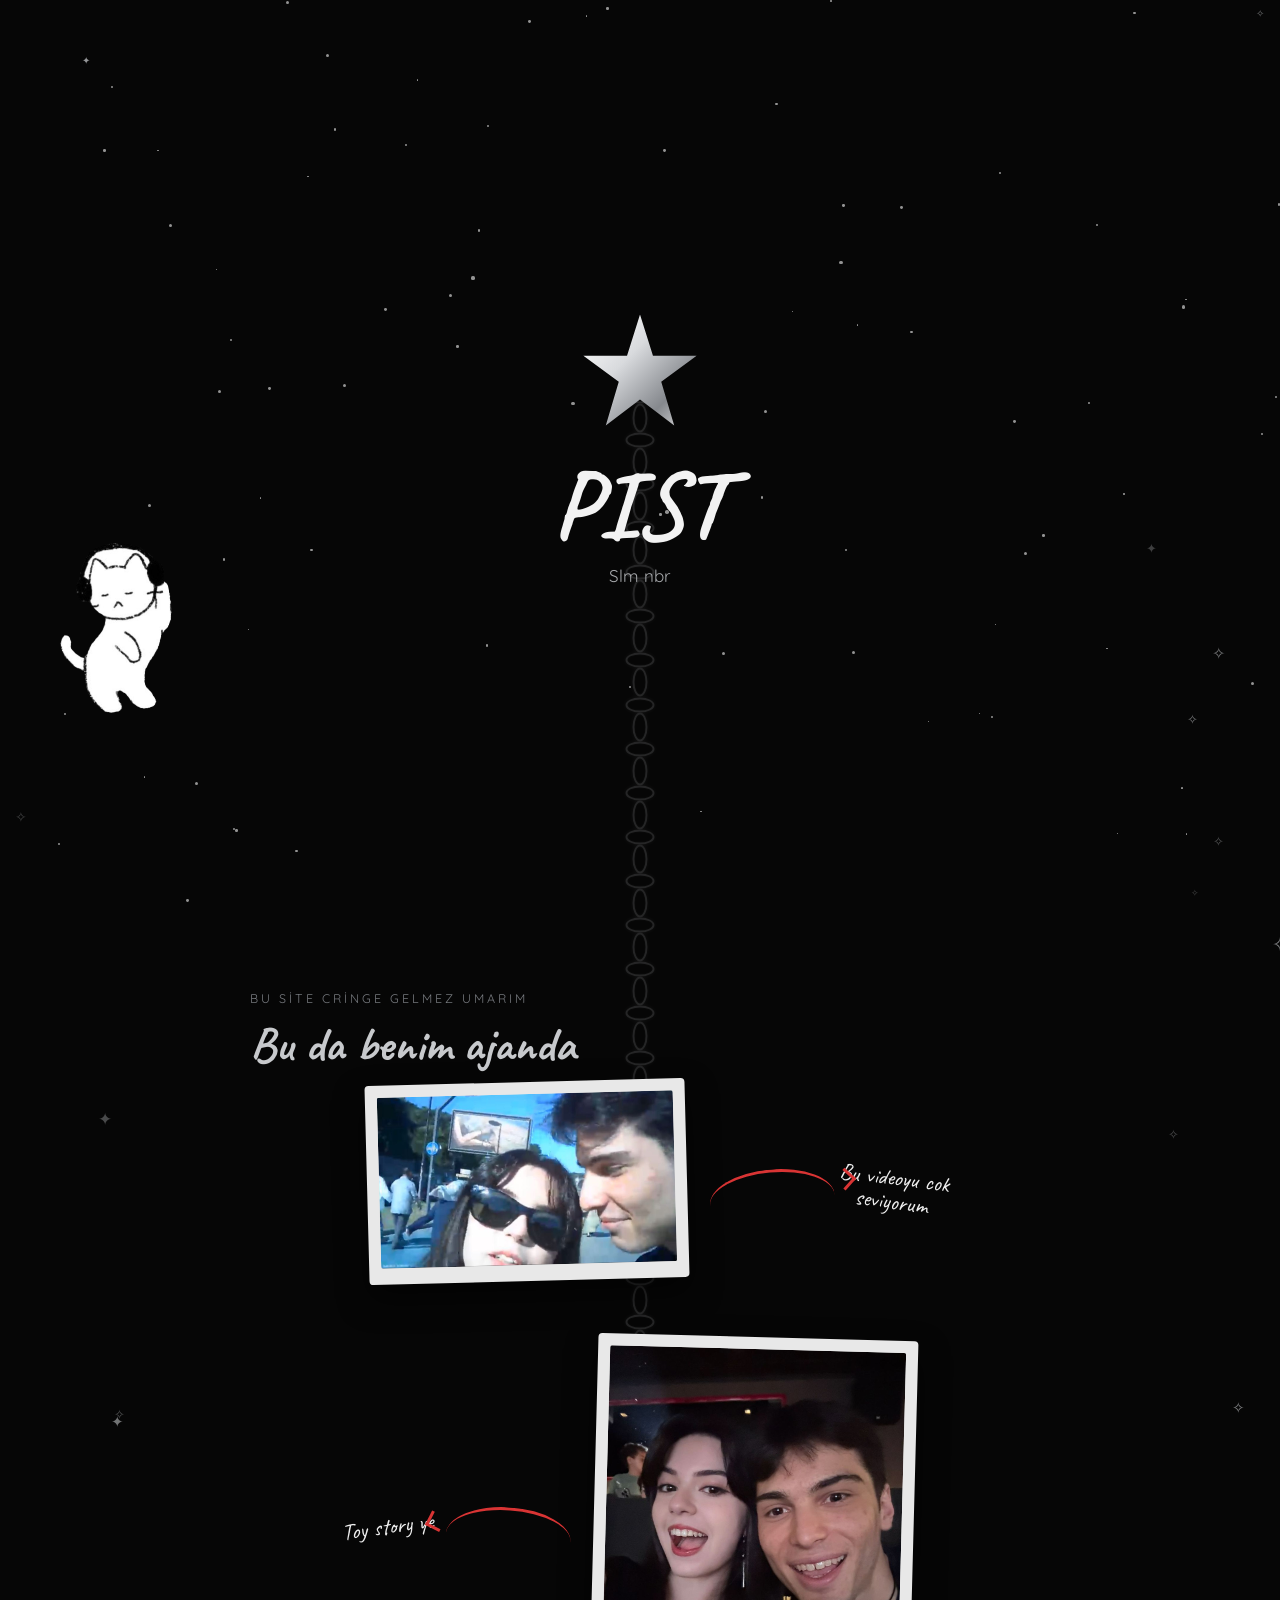
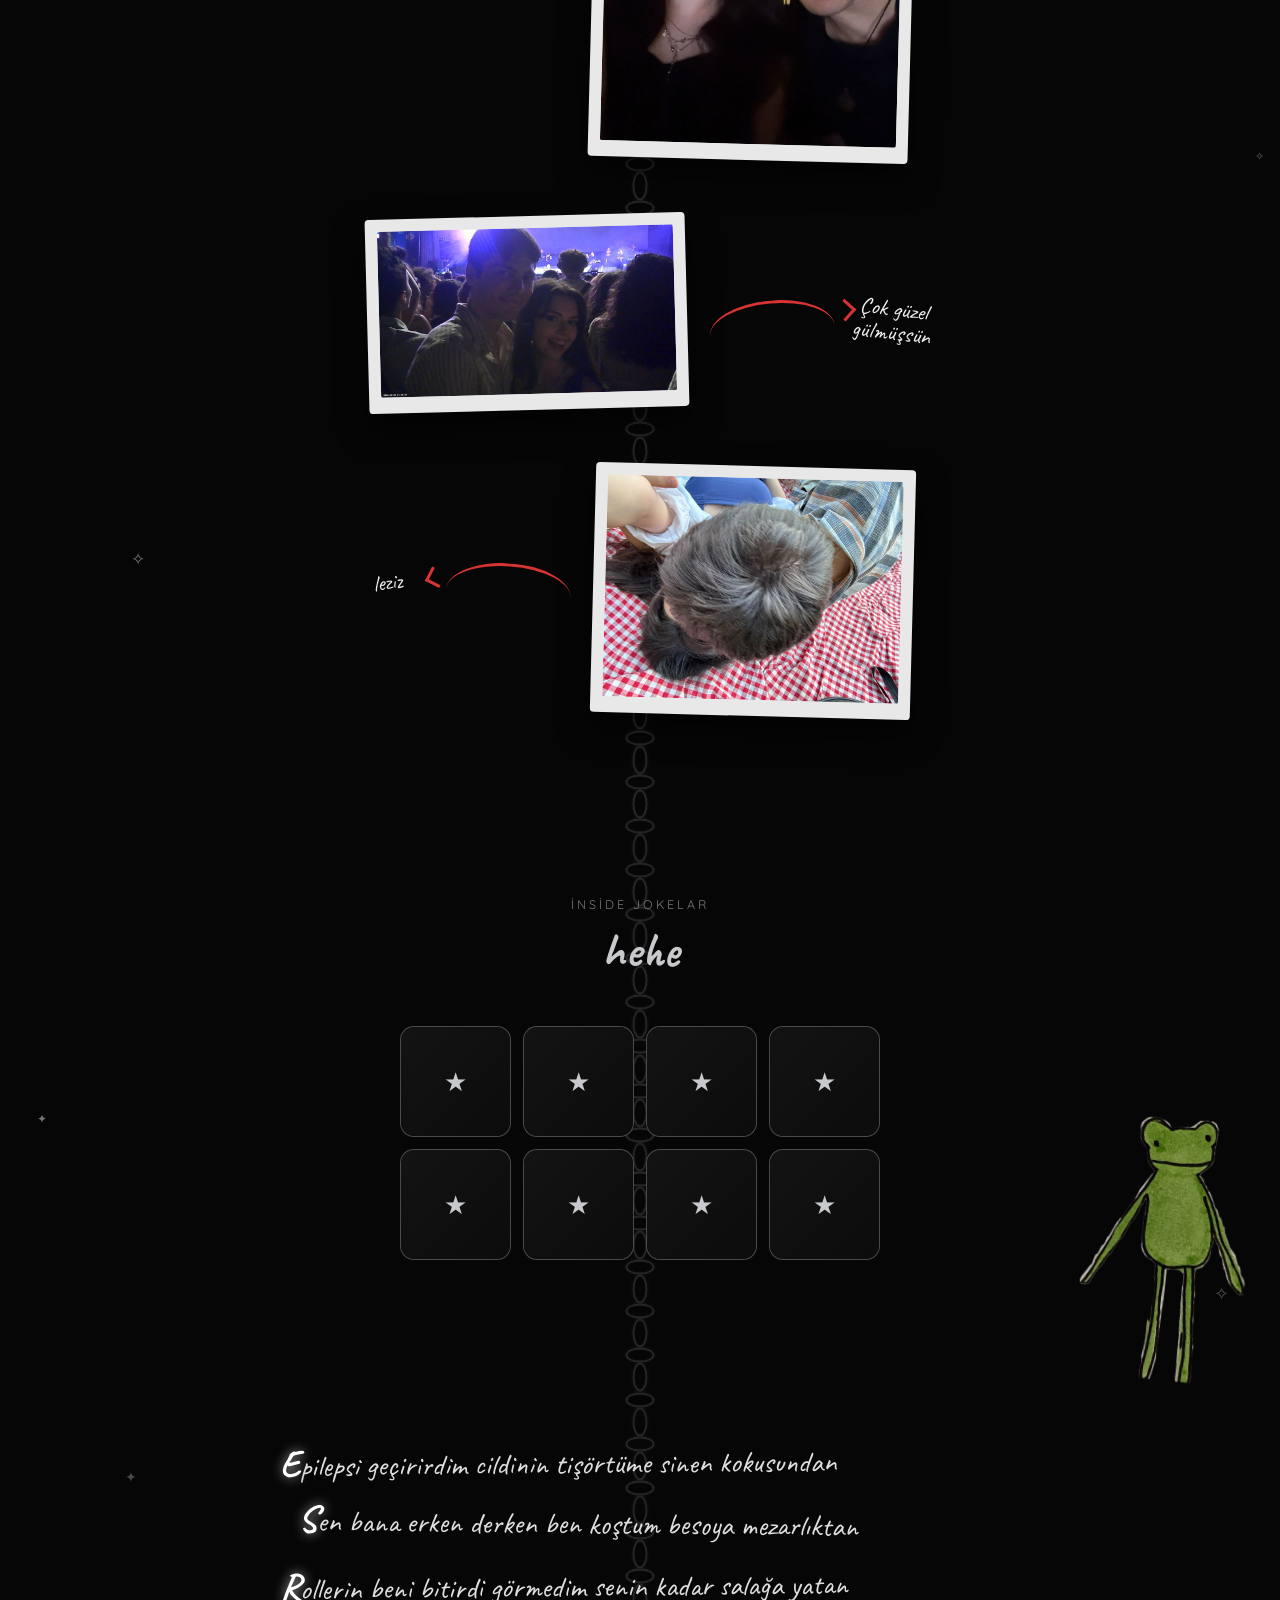
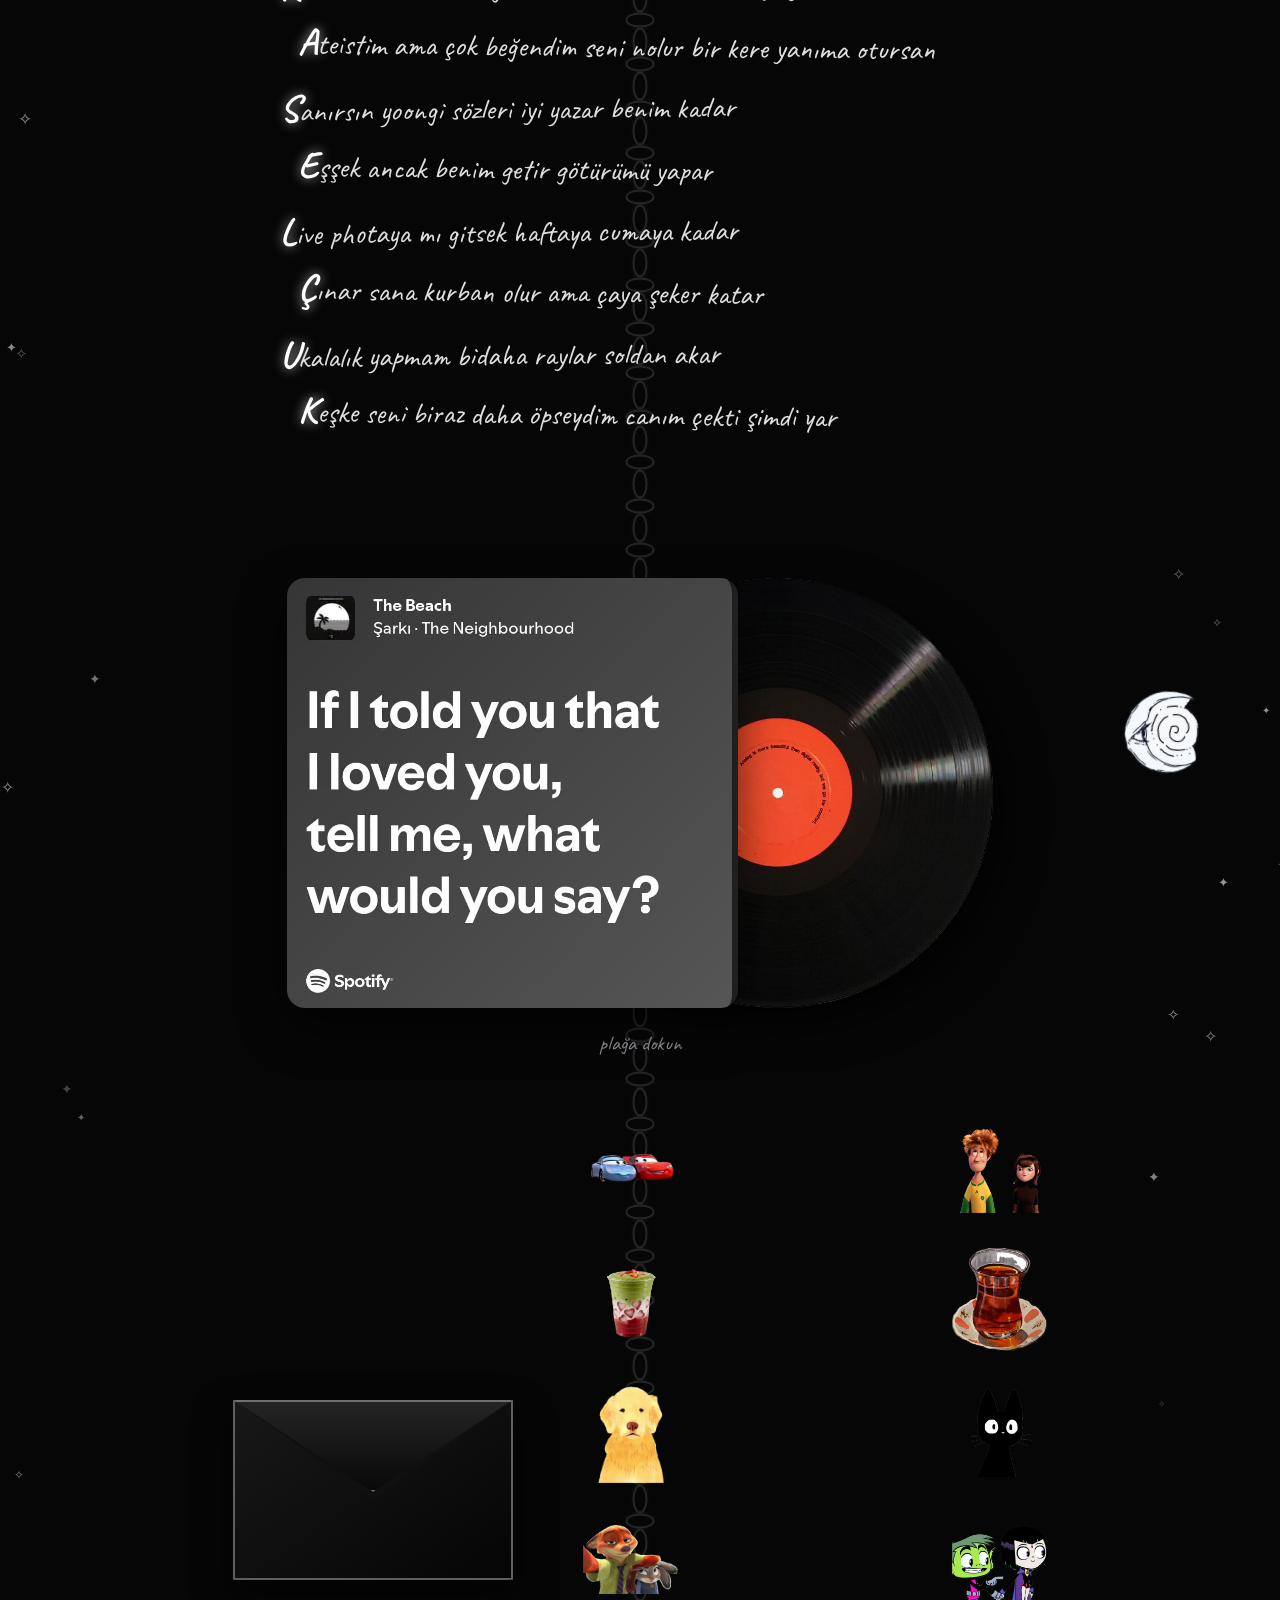
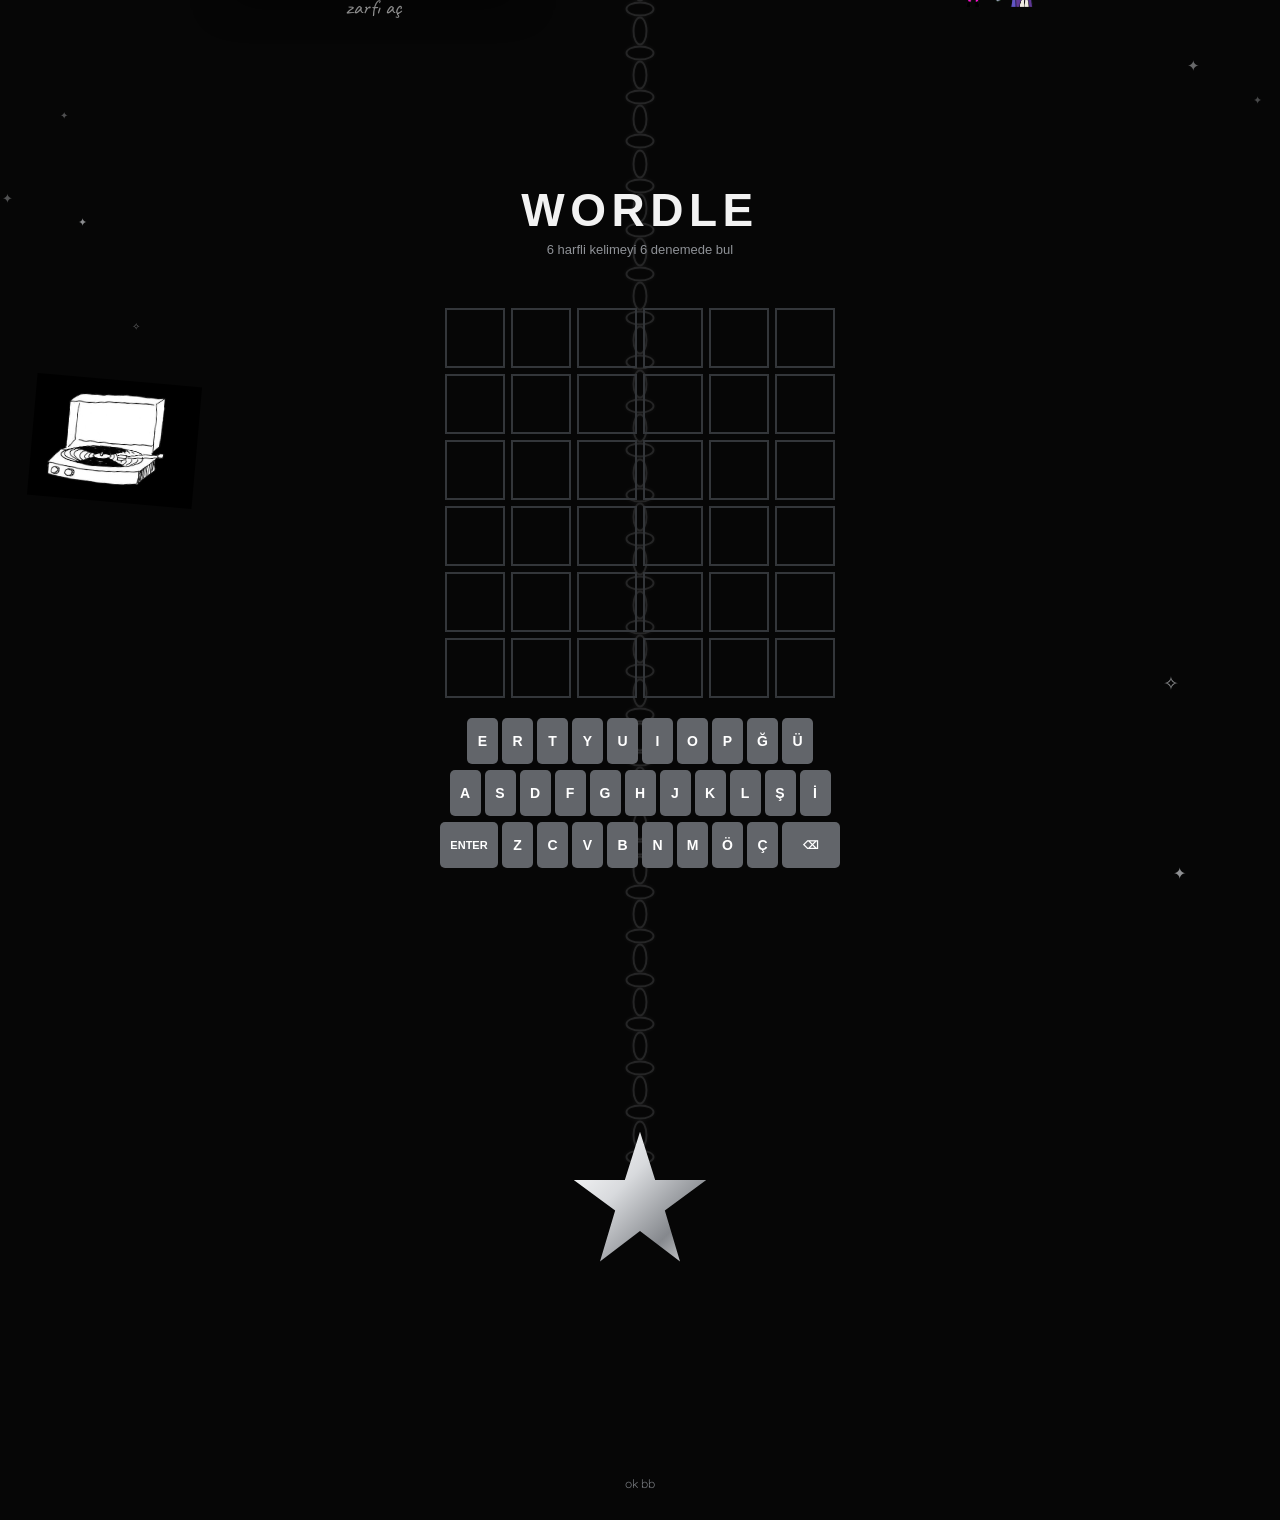
==== commit 80791e0c: "." ====
--- a/index.html
+++ b/index.html
@@ -98,7 +98,7 @@
       <p class="envelope-hint">zarfı aç</p>
     </div>
     <div class="video-column">
-      <h3 class="us-title">Us</h3>
+      <h3 class="us-title"></h3>
       <div class="us-scene">
         <div class="us-stack">
           <img class="us-side" src="us1.png" alt="">
@@ -120,7 +120,7 @@
 </section>
 
 <section id="wordle-section">
-  <iframe class="wordle-frame" src="wordle.html" title="Fındık Wordle oyunu" loading="lazy"></iframe>
+  <iframe class="wordle-frame" src="wordle.html" title="Fındık Wordle oyunu" loading="lazy" allowtransparency="true"></iframe>
 </section>
 
 <section id="final">
--- a/style.css
+++ b/style.css
@@ -260,8 +260,14 @@
   }
   .wordle-frame{
     display:block; width:min(100%,600px); height:790px; margin:0; border:0;
-    background:#060606; border-radius:12px;
-  }
+    background:transparent; border-radius:0;
+  }
+  .draggable-vangogh{
+    position:absolute; z-index:2147483647; width:min(62vw,280px); height:auto; display:block;
+    cursor:grab; touch-action:none; user-select:none; -webkit-user-drag:none;
+    box-shadow:0 18px 42px rgba(0,0,0,.72); transform:rotate(-2deg);
+  }
+  .draggable-vangogh.is-dragging{ cursor:grabbing; filter:brightness(1.06); }
 
   @media (max-width:600px){
     .board{ grid-template-columns:repeat(3,1fr); }
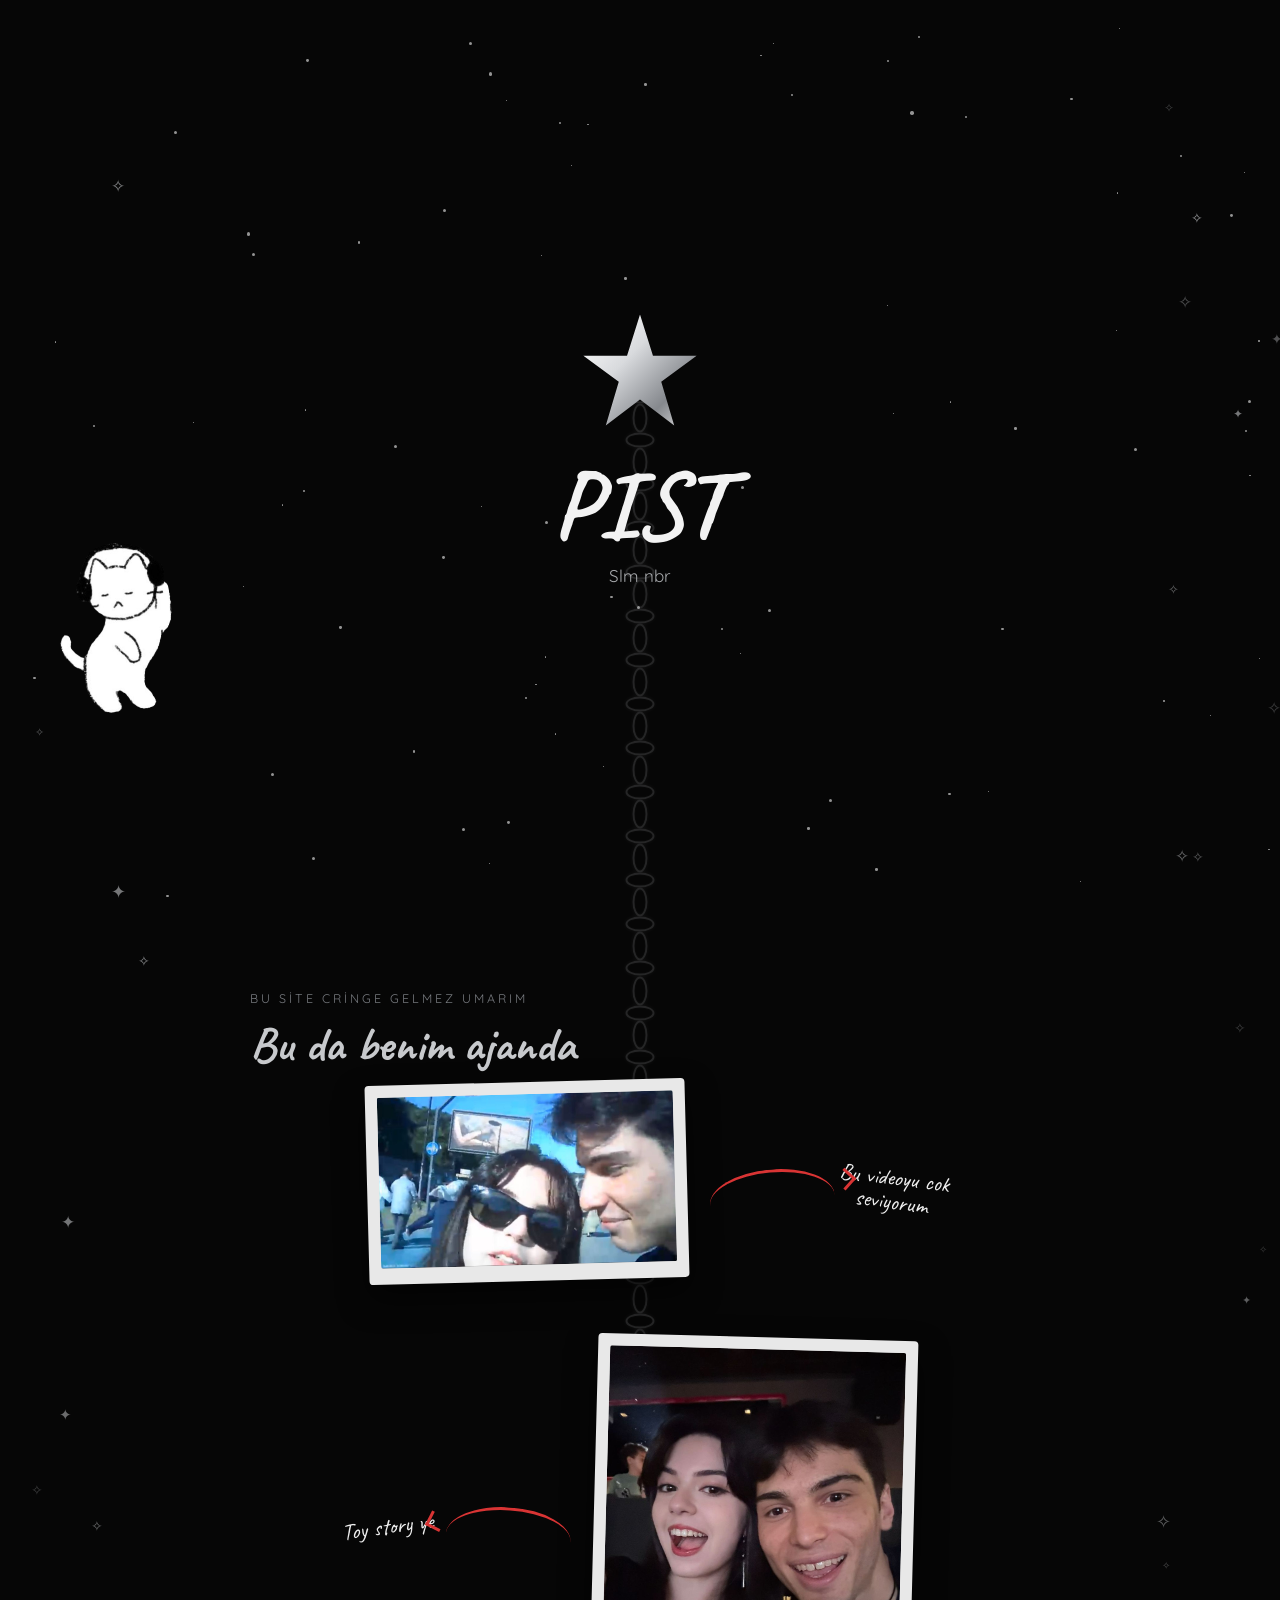
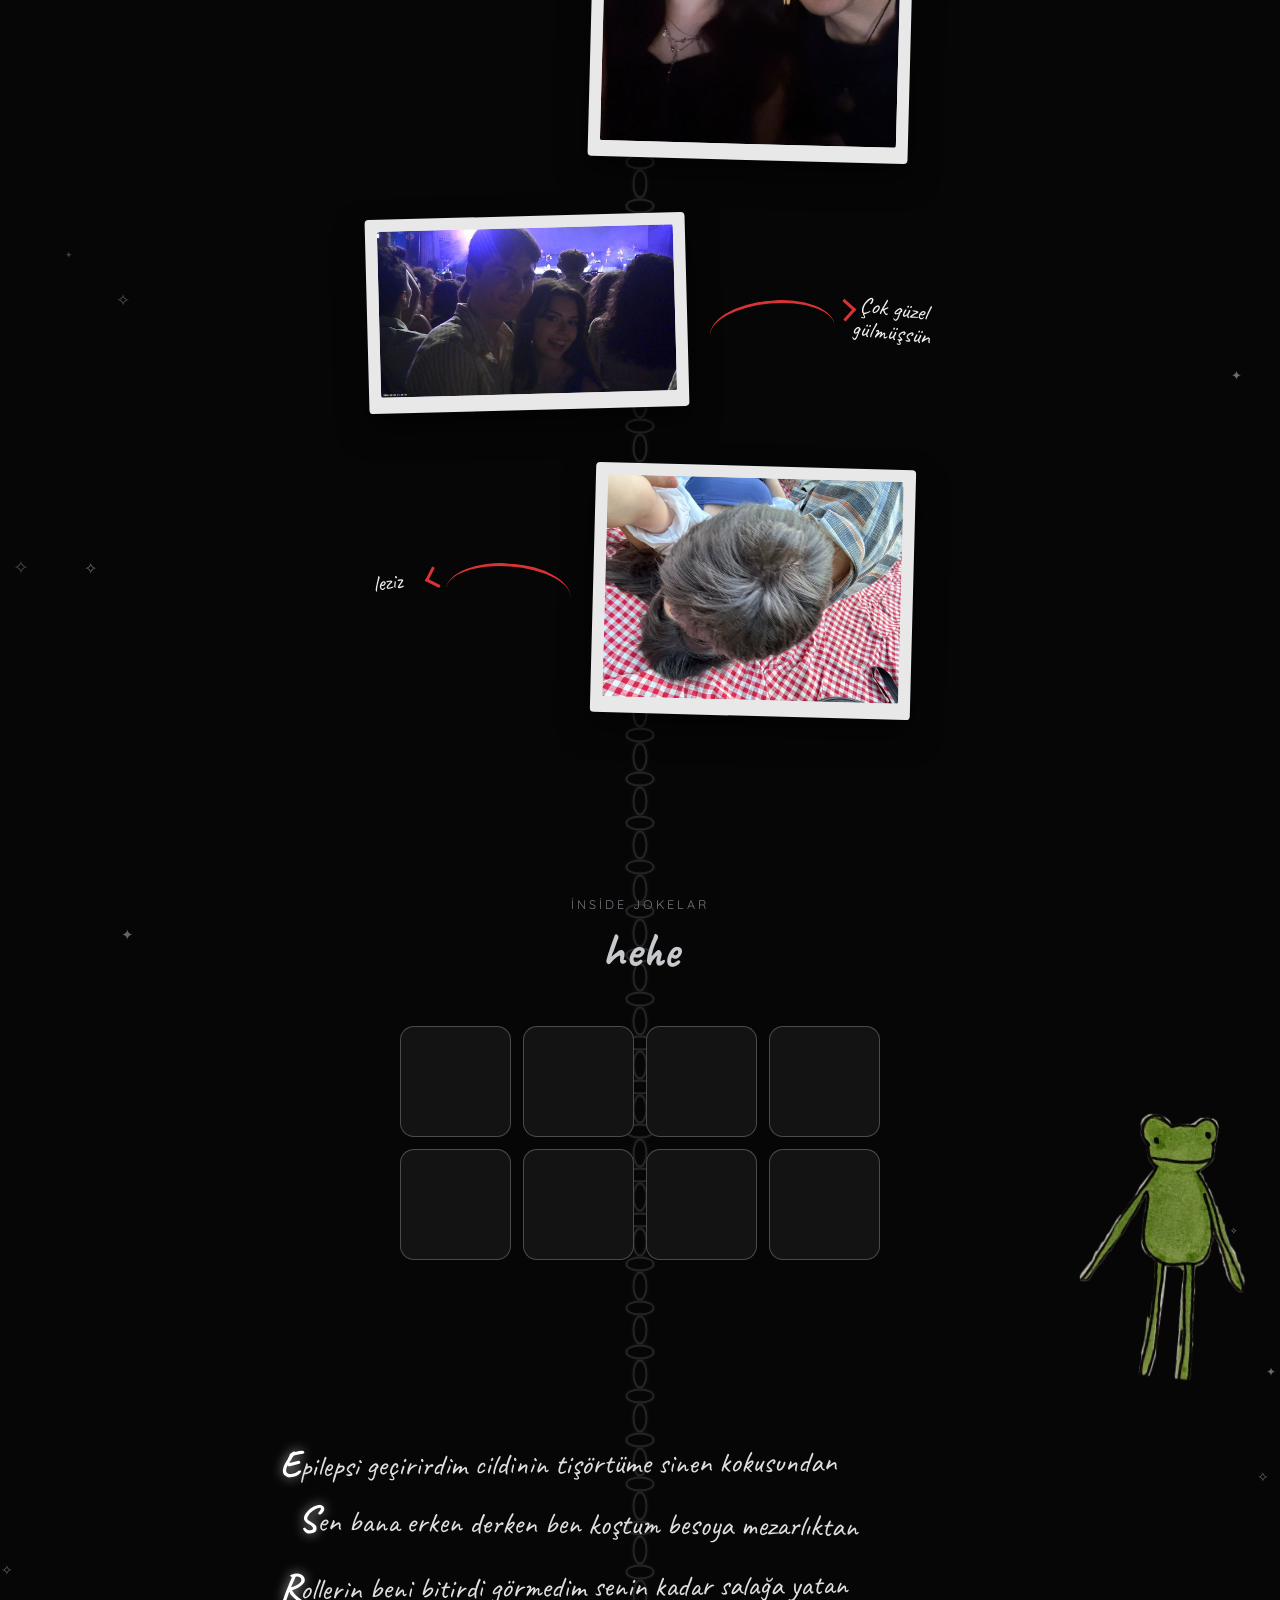
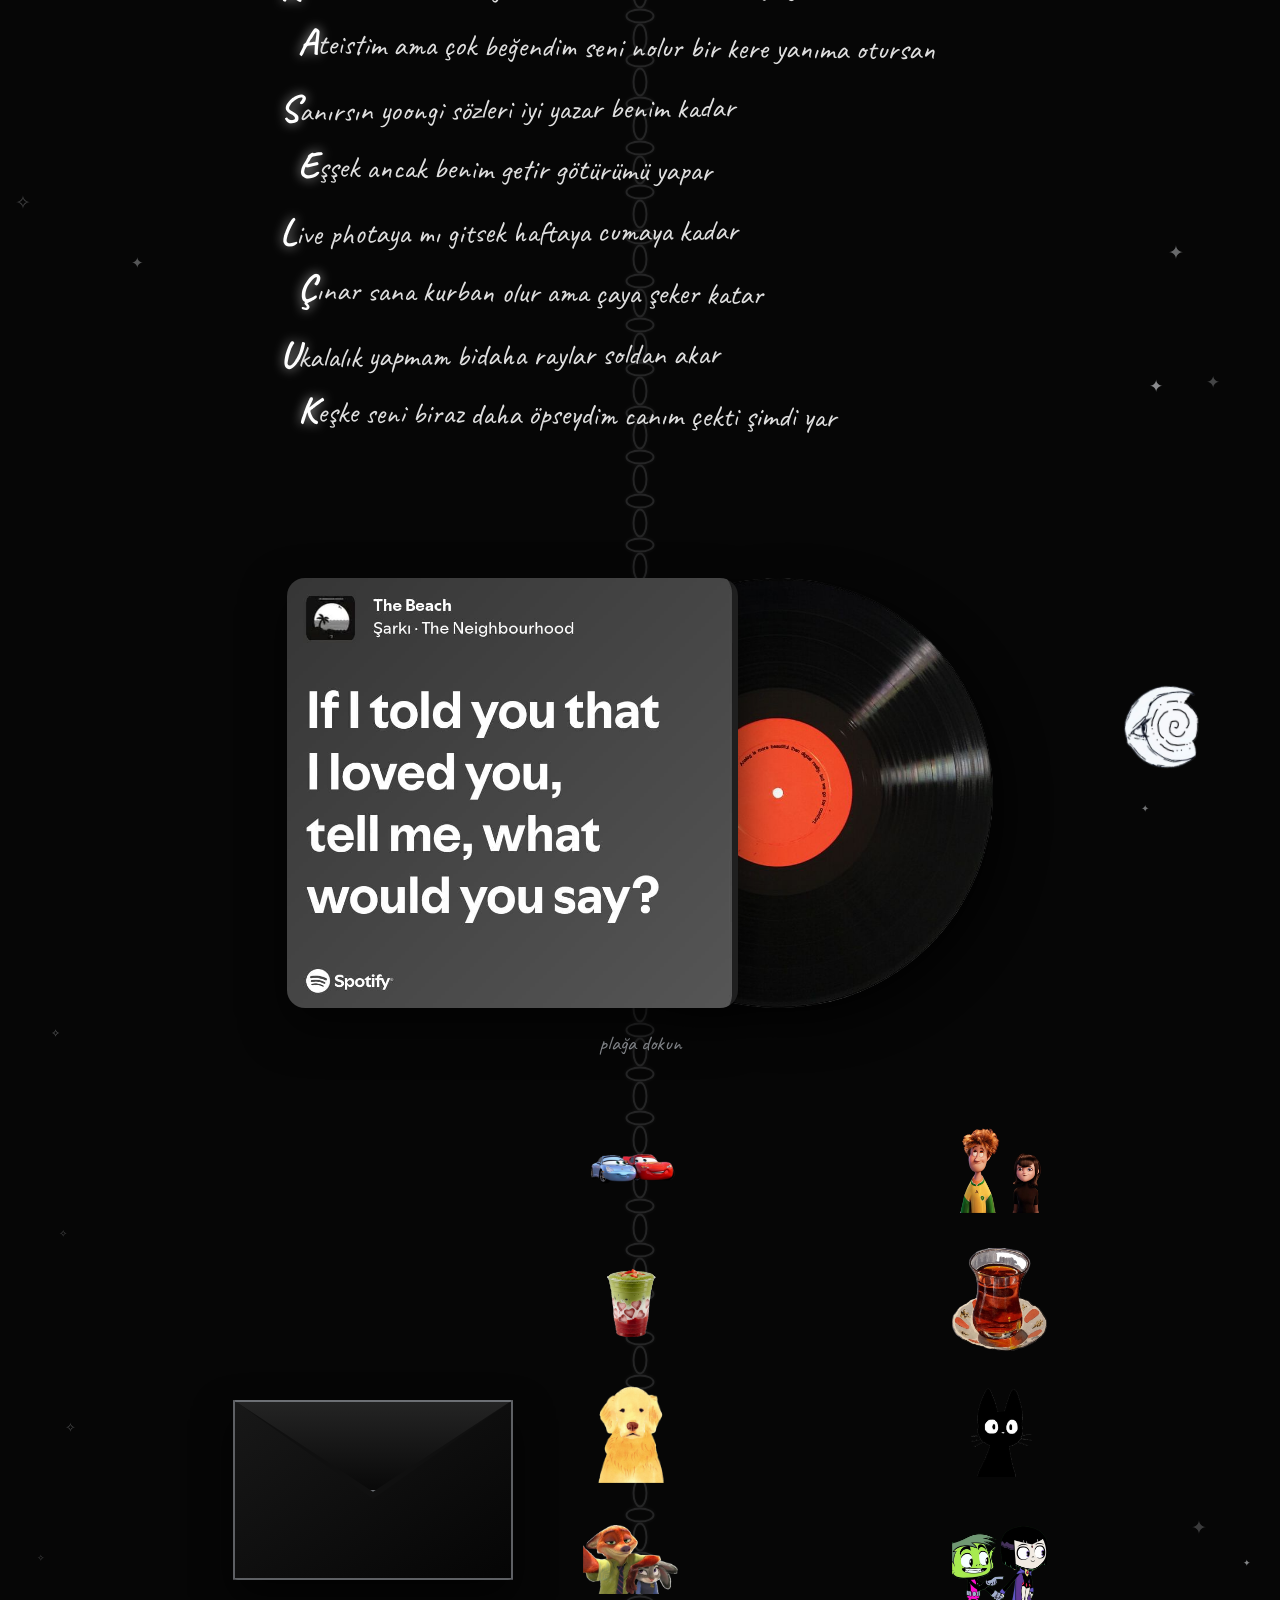
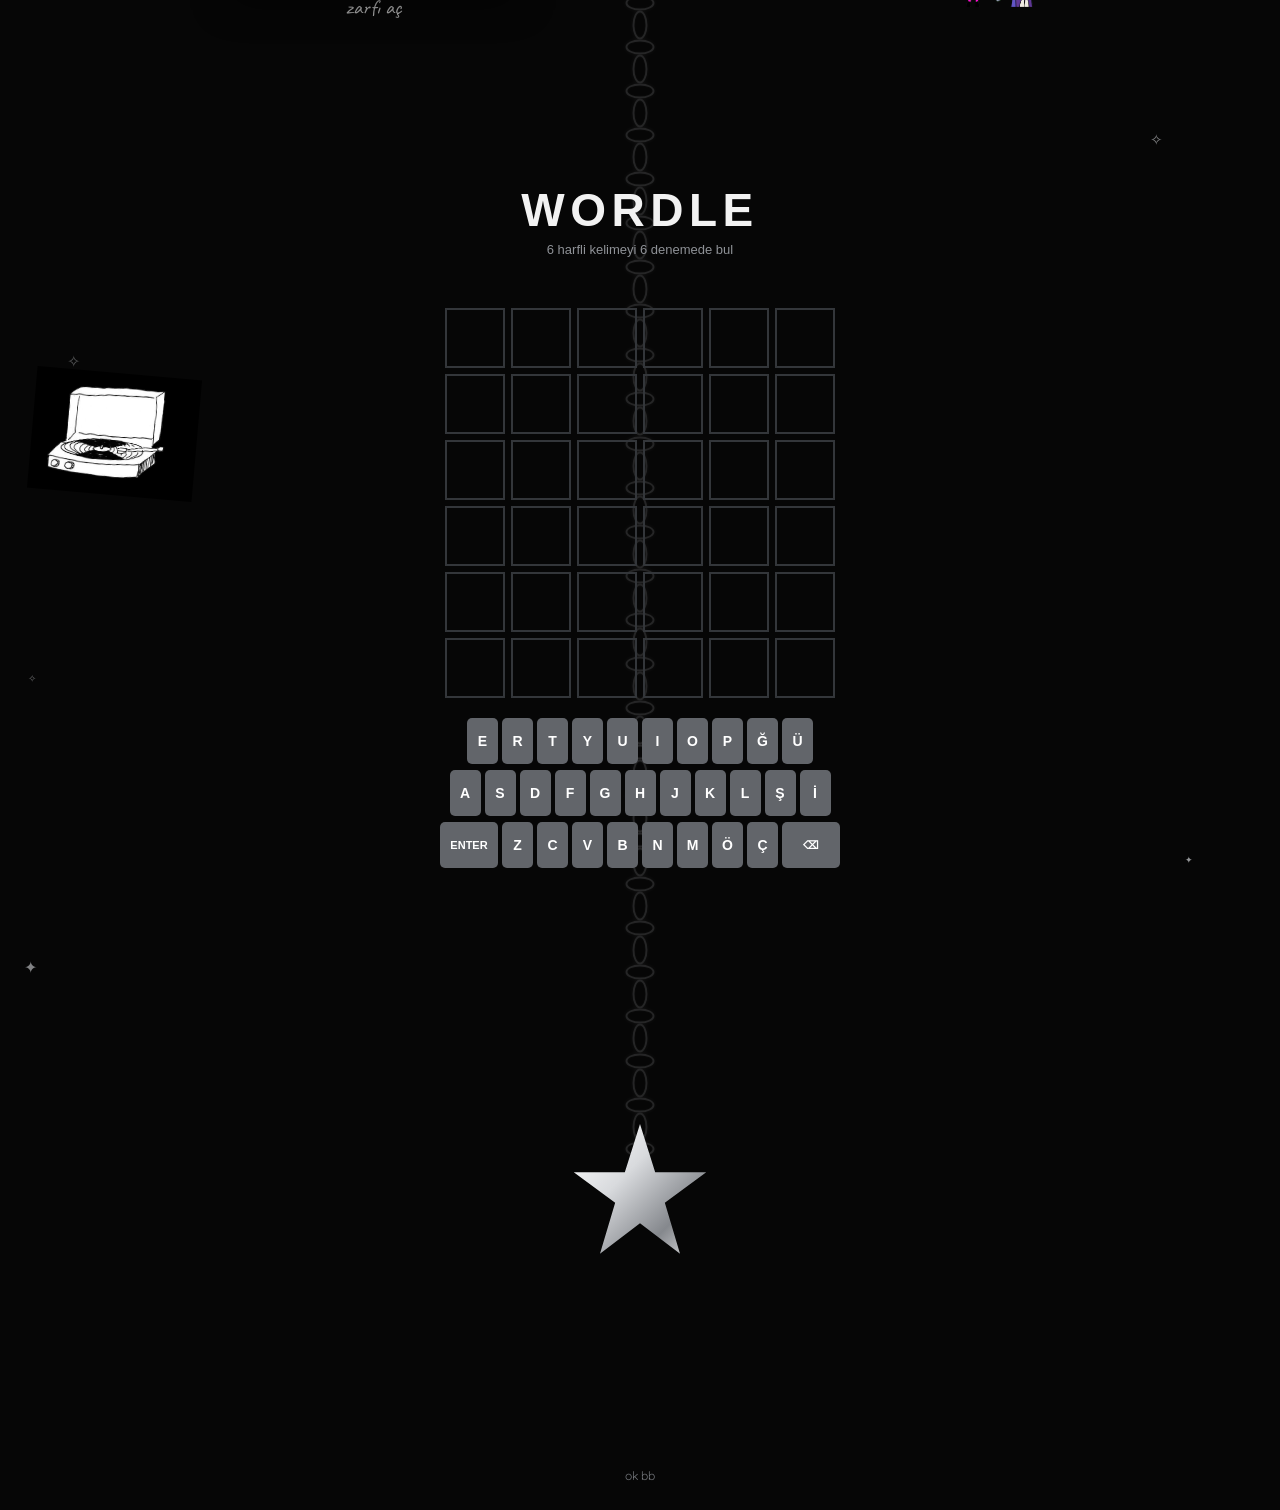
==== commit c060c144: "ş" ====
--- a/index.html
+++ b/index.html
@@ -124,8 +124,16 @@
 </section>
 
 <section id="final">
-  <button class="silver-star" id="bottom-star" type="button" onclick="loveBurst()" aria-label="Yıldızları göster"></button>
+  <button class="silver-star" id="bottom-star" type="button" onclick="growFinalStar(this)" aria-label="Yıldızı büyüt"></button>
 </section>
+
+<div id="final-letter-overlay" role="dialog" aria-modal="true" aria-labelledby="final-letter-title" hidden>
+  <article class="final-letter">
+    <h2 id="final-letter-title">pıst,</h2>
+    <p>Her şeyden önce seni ve olduğun kişiyi seviyorum. “He” diyişini, dişlerini, bir şeyleri uzun uzun anlatmanı, asla yemeğini bitirememeni (bana kalıyor), sana sarılmayı, düşünceli ve anlayışlı biri olmanı, kokunu ve espri anlayışını seviyorum. Seninle geçen her bir saniyeden çok memnunum. Umarım zamanla birbirimize ve ilişkimize daha da çok güveniriz ve umarım daha uzun bir zamanca seni tanımaya devam ederim.</p>
+    <p class="final-signature">-Çınar (ama genelde pıst diyolar)</p>
+  </article>
+</div>
 
 <footer>ok bb</footer>
 
--- a/style.css
+++ b/style.css
@@ -293,6 +293,29 @@
   /* FINAL / MAIN CTA */
   #final{ text-align:center; padding-bottom:150px; padding-top:60px; }
   #final .silver-star{ width:138px; height:138px; margin:0 auto 30px; }
+  #bottom-star{
+    transition:transform .62s cubic-bezier(.2,.72,.2,1),filter .3s ease;
+    transform-origin:center; will-change:transform;
+  }
+  #bottom-star.final-growing{ animation:none; z-index:1000; }
+  #final-letter-overlay{
+    position:fixed; inset:0; z-index:1100; padding:clamp(20px,6vw,70px);
+    display:flex; align-items:center; justify-content:center; overflow:auto;
+    background:rgba(5,5,5,.94); opacity:0; transition:opacity .7s ease;
+  }
+  #final-letter-overlay[hidden]{ display:none; }
+  #final-letter-overlay.is-visible{ opacity:1; }
+  .final-letter{
+    width:min(760px,100%); padding:clamp(28px,6vw,64px); color:#ededed;
+    background:linear-gradient(145deg,#151515,#080808); border:1px solid #777a7f;
+    box-shadow:0 24px 80px rgba(0,0,0,.8),0 0 35px rgba(210,214,220,.12);
+    font-family:'Caveat',cursive; text-align:left; transform:translateY(28px);
+    opacity:0; transition:transform .8s ease .2s,opacity .8s ease .2s;
+  }
+  #final-letter-overlay.is-visible .final-letter{ transform:translateY(0); opacity:1; }
+  .final-letter h2{ margin:0 0 18px; color:#fff; font-size:clamp(34px,7vw,54px); }
+  .final-letter p{ margin:0; font-size:clamp(23px,4vw,31px); line-height:1.42; }
+  .final-letter .final-signature{ margin-top:24px; color:#bfc1c5; text-align:right; }
   .heart{ position:fixed; bottom:-20px; font-size:22px; pointer-events:none; z-index:5; animation: rise linear forwards; }
   @keyframes rise{ to{ transform:translateY(-110vh) translateX(var(--drift)); opacity:0; } }
 
